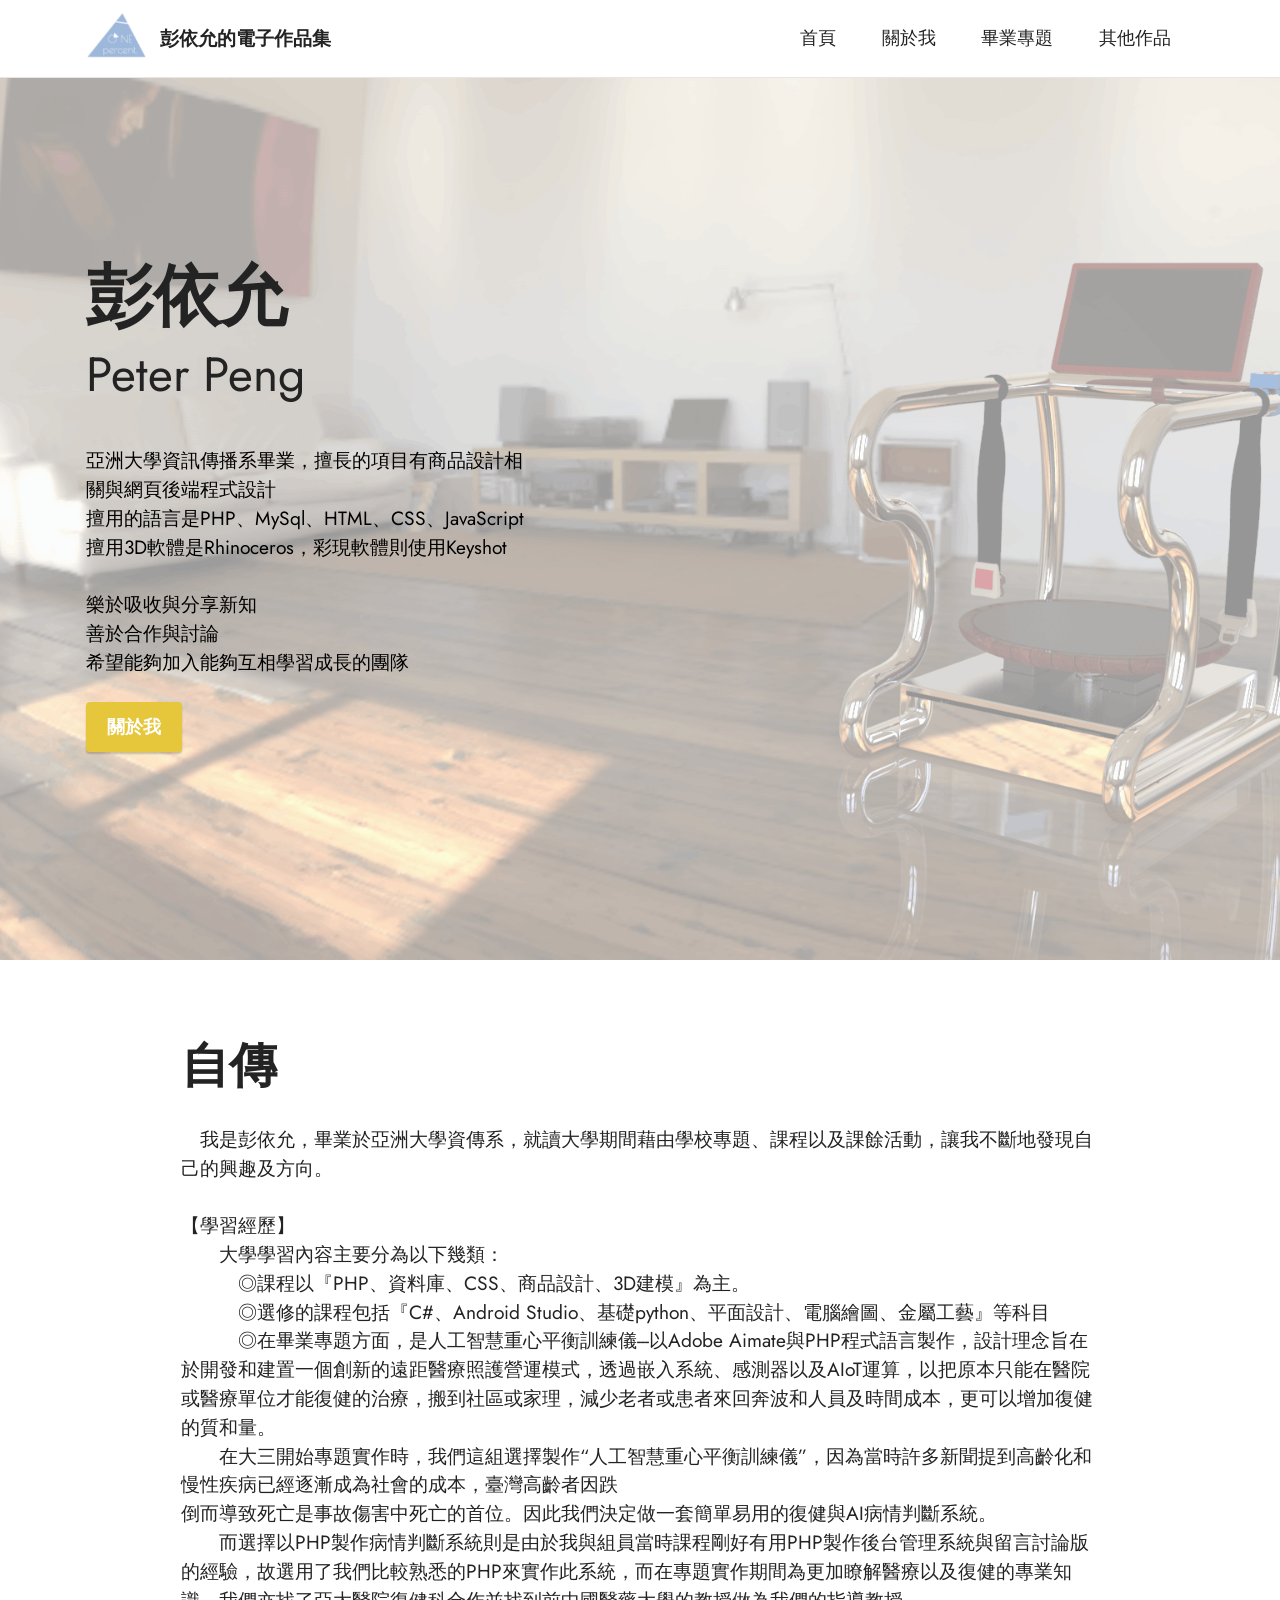
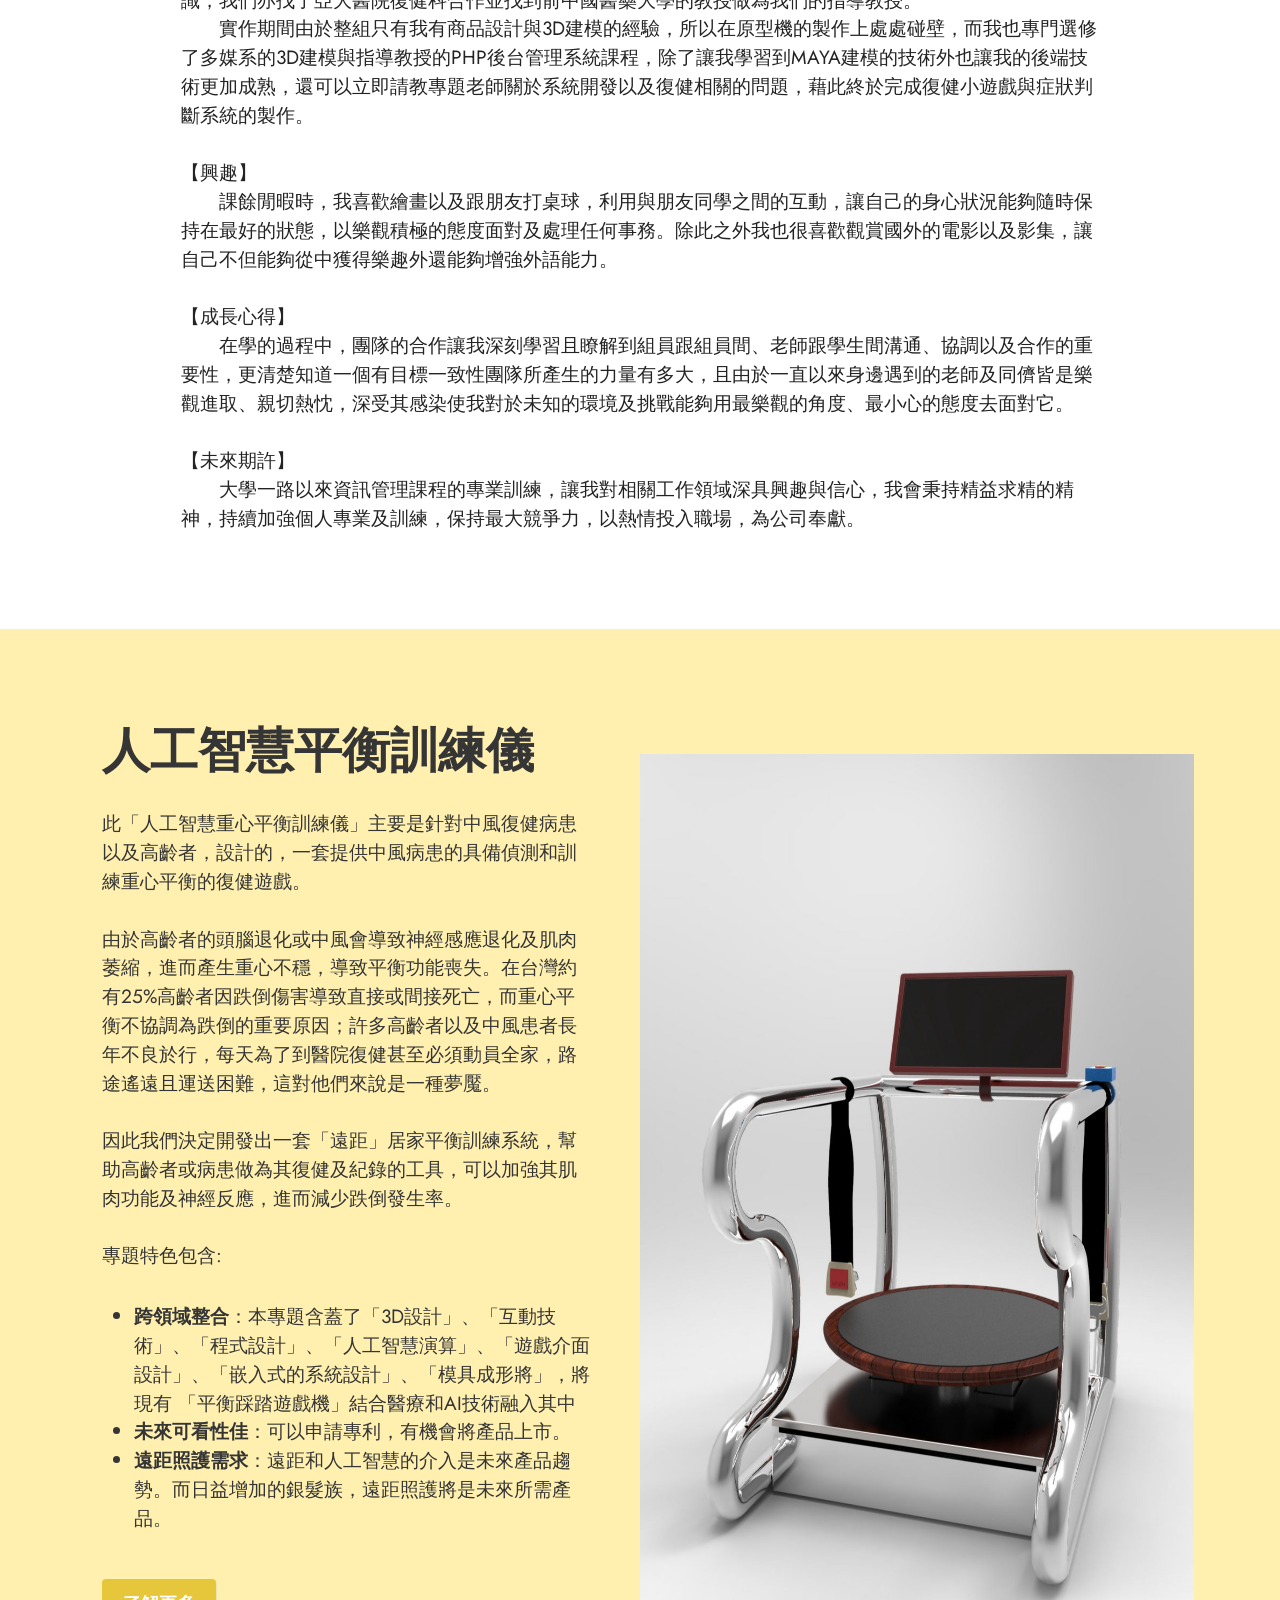
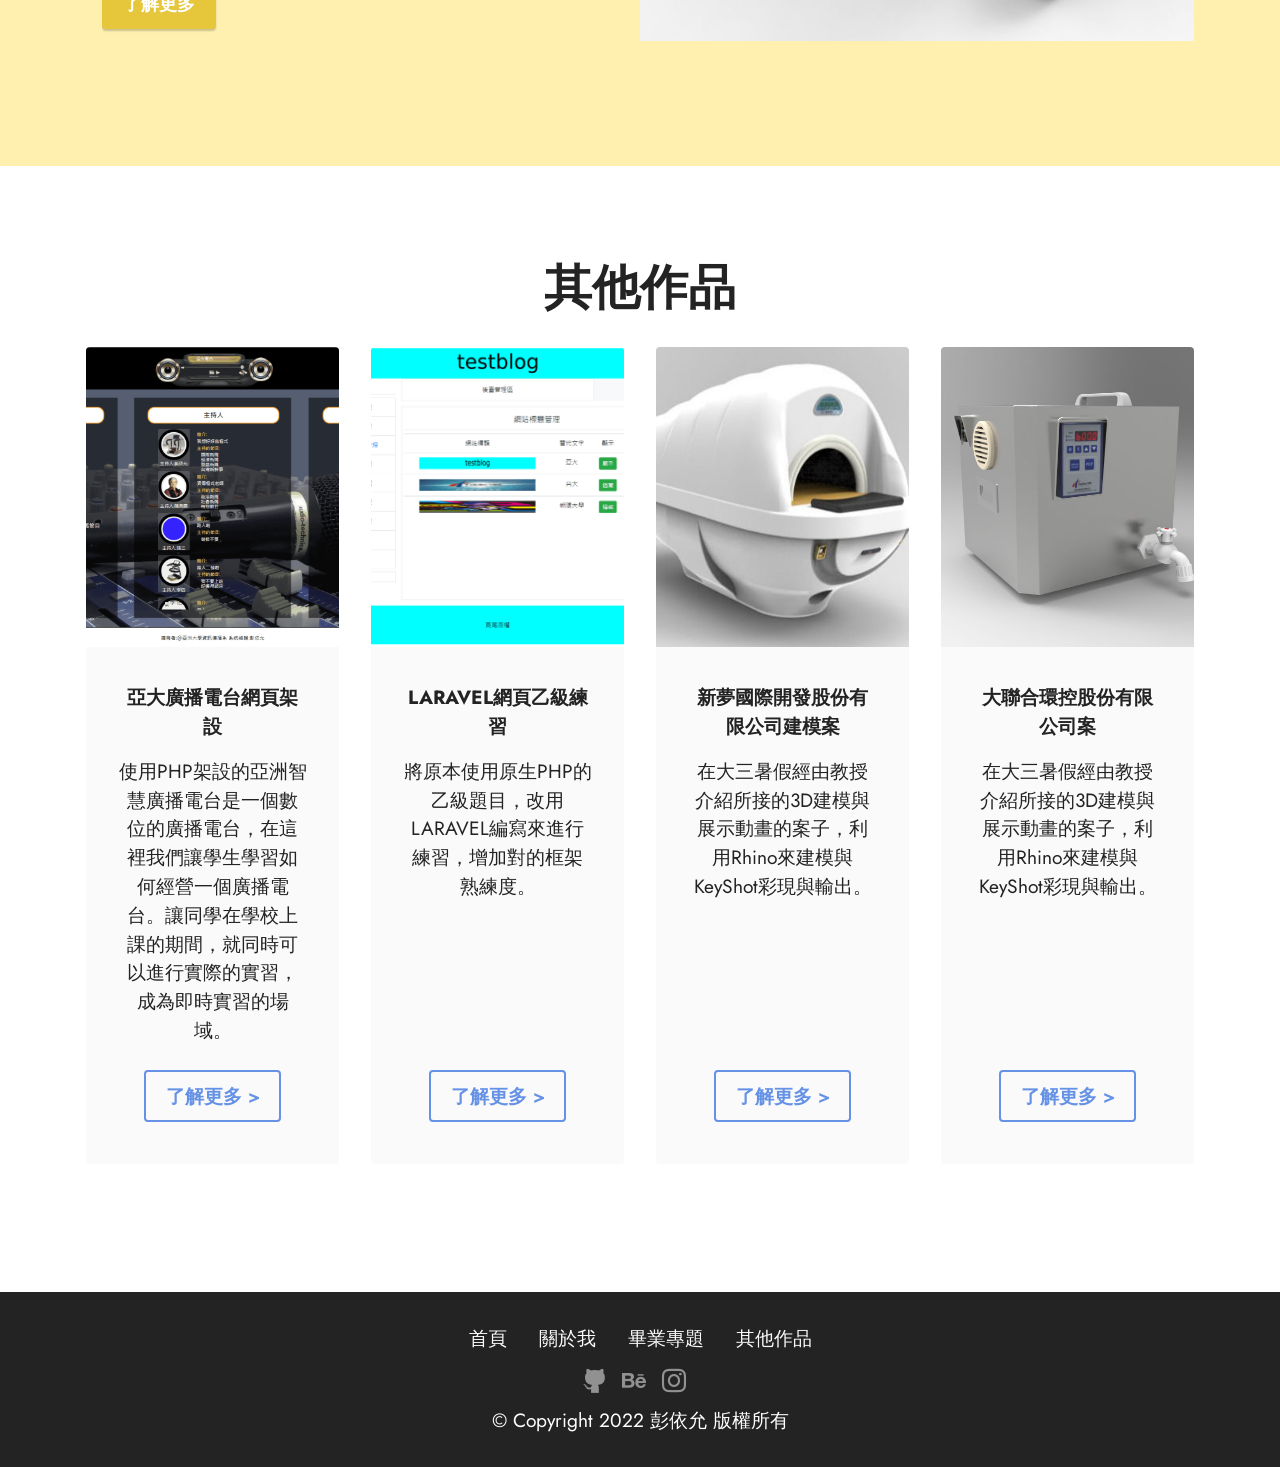
==== index.html @ ec7f6dd3 "First commit" ====
<!DOCTYPE html>
<html>

<head>
    <!-- Site made with Mobirise Website Builder v5.6.5, https://mobirise.com -->
    <meta charset="UTF-8">
    <meta http-equiv="X-UA-Compatible" content="IE=edge">
    <meta name="generator" content="Mobirise v5.6.5, mobirise.com">
    <meta name="twitter:card" content="summary_large_image" />
    <meta name="twitter:image:src" content="">
    <meta property="og:image" content="">
    <meta name="twitter:title" content="彭依允的電子作品集">
    <meta name="viewport" content="width=device-width, initial-scale=1, minimum-scale=1">
    <link rel="shortcut icon" href="assets/images/-1-121x121.png" type="image/x-icon">
    <meta name="description" content="">


    <title>彭依允的電子作品集</title>
    <link rel="stylesheet" href="assets/web/assets/mobirise-icons2/mobirise2.css">
    <link rel="stylesheet" href="assets/bootstrap/css/bootstrap.min.css">
    <link rel="stylesheet" href="assets/bootstrap/css/bootstrap-grid.min.css">
    <link rel="stylesheet" href="assets/bootstrap/css/bootstrap-reboot.min.css">
    <link rel="stylesheet" href="assets/parallax/jarallax.css">
    <link rel="stylesheet" href="assets/dropdown/css/style.css">
    <link rel="stylesheet" href="assets/socicon/css/styles.css">
    <link rel="stylesheet" href="assets/theme/css/style.css">
    <link rel="preload" href="https://fonts.googleapis.com/css?family=Jost:100,200,300,400,500,600,700,800,900,100i,200i,300i,400i,500i,600i,700i,800i,900i&display=swap" as="style" onload="this.onload=null;this.rel='stylesheet'">
    <noscript><link rel="stylesheet" href="https://fonts.googleapis.com/css?family=Jost:100,200,300,400,500,600,700,800,900,100i,200i,300i,400i,500i,600i,700i,800i,900i&display=swap"></noscript>
    <link rel="preload" as="style" href="assets/mobirise/css/mbr-additional.css">
    <link rel="stylesheet" href="assets/mobirise/css/mbr-additional.css" type="text/css">




</head>

<body>

    <section data-bs-version="5.1" class="menu cid-s48OLK6784" once="menu" id="menu1-h">

        <nav class="navbar navbar-dropdown navbar-fixed-top navbar-expand-lg">
            <div class="container">
                <div class="navbar-brand">
                    <span class="navbar-logo">
                    <a href="https://mobiri.se">
                        <img src="assets/images/-1-121x121.png" alt="Mobirise" style="height: 3.8rem;">
                    </a>
                </span>
                    <span class="navbar-caption-wrap"><a class="navbar-caption text-black display-7" href="https://mobiri.se">彭依允的電子作品集</a></span>
                </div>
                <button class="navbar-toggler" type="button" data-toggle="collapse" data-bs-toggle="collapse" data-target="#navbarSupportedContent" data-bs-target="#navbarSupportedContent" aria-controls="navbarNavAltMarkup" aria-expanded="false" aria-label="Toggle navigation">
                <div class="hamburger">
                    <span></span>
                    <span></span>
                    <span></span>
                    <span></span>
                </div>
            </button>
                <div class="collapse navbar-collapse" id="navbarSupportedContent">
                    <ul class="navbar-nav nav-dropdown nav-right" data-app-modern-menu="true">
                        <li class="nav-item"><a class="nav-link link text-black text-primary display-4" href="index.html#header1-k">首頁</a></li>
                        <li class="nav-item"><a class="nav-link link text-black text-primary display-4" href="index.html#content5-n">關於我</a></li>
                        <li class="nav-item"><a class="nav-link link text-black text-primary display-4" href="index.html#features12-p">畢業專題</a></li>
                        <li class="nav-item"><a class="nav-link link text-black text-primary display-4" href="index.html#content3-s">其他作品</a></li>
                    </ul>


                </div>
            </div>
        </nav>

    </section>

    <section data-bs-version="5.1" class="header1 cid-t0YIp9qZBy mbr-fullscreen mbr-parallax-background" id="header1-k">



        <div class="mbr-overlay" style="opacity: 0.6; background-color: rgb(250, 250, 250);"></div>

        <div class="container">
            <div class="row">
                <div class="col-12 col-lg-5">
                    <h1 class="mbr-section-title mbr-fonts-style mb-3 display-1"><strong>彭依允</strong></h1>
                    <h2 class="mbr-section-subtitle mbr-fonts-style mb-3 display-2">
                        Peter Peng</h2>
                    <p class="mbr-text mbr-fonts-style display-7"><br>亞洲大學資訊傳播系畢業，擅長的項目有商品設計相關與網頁後端程式設計<br> 擅用的語言是PHP、MySql、HTML、CSS、JavaScript
                        <br>擅用3D軟體是Rhinoceros，彩現軟體則使用Keyshot
                        <br><br>樂於吸收與分享新知
                        <br>善於合作與討論
                        <br>希望能夠加入能夠互相學習成長的團隊<br></p>
                    <div class="mbr-section-btn mt-3"><a class="btn btn-warning display-4" href="index.html#content5-n">關於我</a></div>
                </div>
            </div>
        </div>
    </section>

    <section data-bs-version="5.1" class="content5 cid-t0YR1X8Cwj" id="content5-n">

        <div class="container">
            <div class="row justify-content-center">
                <div class="col-md-12 col-lg-10">
                    <h3 class="mbr-section-title mbr-fonts-style mb-4 display-2">
                        <strong>自傳</strong>
                    </h3>

                    <p class="mbr-text mbr-fonts-style display-7">　我是彭依允，畢業於亞洲大學資傳系，就讀大學期間藉由學校專題、課程以及課餘活動，讓我不斷地發現自己的興趣及方向。
                        <br>
                        <br>【學習經歷】
                        <br>　　大學學習內容主要分為以下幾類：
                        <br>　　　◎課程以『PHP、資料庫、CSS、商品設計、3D建模』為主。
                        <br>　　　◎選修的課程包括『C#、Android Studio、基礎python、平面設計、電腦繪圖、金屬工藝』等科目
                        <br>　　　◎在畢業專題方面，是人工智慧重心平衡訓練儀---以Adobe Aimate與PHP程式語言製作，設計理念旨在於開發和建置一個創新的遠距醫療照護營運模式，透過嵌入系統、感測器以及AIoT運算，以把原本只能在醫院或醫療單位才能復健的治療，搬到社區或家理，減少老者或患者來回奔波和人員及時間成本，更可以增加復健的質和量。
                        <br>　　在大三開始專題實作時，我們這組選擇製作“人工智慧重心平衡訓練儀”，因為當時許多新聞提到高齡化和慢性疾病已經逐漸成為社會的成本，臺灣高齡者因跌
                        <br>倒而導致死亡是事故傷害中死亡的首位。因此我們決定做一套簡單易用的復健與AI病情判斷系統。
                        <br>　　而選擇以PHP製作病情判斷系統則是由於我與組員當時課程剛好有用PHP製作後台管理系統與留言討論版的經驗，故選用了我們比較熟悉的PHP來實作此系統，而在專題實作期間為更加瞭解醫療以及復健的專業知識，我們亦找了亞大醫院復健科合作並找到前中國醫藥大學的教授做為我們的指導教授。
                        <br>　　實作期間由於整組只有我有商品設計與3D建模的經驗，所以在原型機的製作上處處碰壁，而我也專門選修了多媒系的3D建模與指導教授的PHP後台管理系統課程，除了讓我學習到MAYA建模的技術外也讓我的後端技術更加成熟，還可以立即請教專題老師關於系統開發以及復健相關的問題，藉此終於完成復健小遊戲與症狀判斷系統的製作。
                        <br>
                        <br>【興趣】
                        <br>　　課餘閒暇時，我喜歡繪畫以及跟朋友打桌球，利用與朋友同學之間的互動，讓自己的身心狀況能夠隨時保持在最好的狀態，以樂觀積極的態度面對及處理任何事務。除此之外我也很喜歡觀賞國外的電影以及影集，讓自己不但能夠從中獲得樂趣外還能夠增強外語能力。<br>
                        <br>【成長心得】
                        <br>　　在學的過程中，團隊的合作讓我深刻學習且瞭解到組員跟組員間、老師跟學生間溝通、協調以及合作的重要性，更清楚知道一個有目標一致性團隊所產生的力量有多大，且由於一直以來身邊遇到的老師及同儕皆是樂觀進取、親切熱忱，深受其感染使我對於未知的環境及挑戰能夠用最樂觀的角度、最小心的態度去面對它。<br>
                        <br>【未來期許】
                        <br>　　大學一路以來資訊管理課程的專業訓練，讓我對相關工作領域深具興趣與信心，我會秉持精益求精的精神，持續加強個人專業及訓練，保持最大競爭力，以熱情投入職場，為公司奉獻。
                        <a href="https://drive.google.com/drive/folders/1xOjzeq3d7igdJlAGu5SQFGHxq81DBM6q?usp＝sharing" class="text-primary" target="_blank"><br></a>
                    </p>
                </div>
            </div>
        </div>
    </section>

    <section data-bs-version="5.1" class="features11 cid-t14aGLSlzx" id="features12-p">



        <div class="container">
            <div class="m-0 row align-items-center">
                <div class="col-12 col-lg">
                    <div class="card-wrapper">
                        <div class="card-box">
                            <h4 class="card-title mbr-fonts-style mb-4 display-2"><strong>人工智慧平衡訓練儀</strong>
                            </h4>
                            <p class="mbr-text mbr-fonts-style mb-4 display-7">此「人工智慧重心平衡訓練儀」主要是針對中風復健病患以及高齡者，設計的，一套提供中風病患的具備偵測和訓練重心平衡的復健遊戲。<br><br>由於高齡者的頭腦退化或中風會導致神經感應退化及肌肉萎縮，進而產生重心不穩，導致平衡功能喪失。在台灣約有25%高齡者因跌倒傷害導致直接或間接死亡，而重心平衡不協調為跌倒的重要原因；許多高齡者以及中風患者長年不良於行，每天為了到醫院復健甚至必須動員全家，路途遙遠且運送困難，這對他們來說是一種夢魘。
                                <br>
                                <br>因此我們決定開發出一套「遠距」居家平衡訓練系統，幫助高齡者或病患做為其復健及紀錄的工具，可以加強其肌肉功能及神經反應，進而減少跌倒發生率。<br><br>專題特色包含:</p>
                            <div class="mbr-text mbr-fonts-style counter-container display-7">
                                <ul>
                                    <li><span style="font-size: 1.2rem;"><strong>跨領域整合</strong>：本專題含蓋了「3D設計」、「互動技術」、「程式設計」、「</span>人工智慧演算」、「遊戲介面設計」、「嵌入式的系統設計」、<span style="font-size: 1.2rem;">「模具成形將」，將現有 「平衡踩踏遊戲機」結合醫療和AI技術融入其中</span></li>
                                    <li><span style="font-size: 1.2rem;"><strong>未來可看性佳</strong>：可以申請專利，有機會將產品上市。</span></li>
                                    <li><strong>遠距照護需求</strong>：遠距和人工智慧的介入是未來產品趨勢。而日益增加的銀髮族，遠距照護將是未來所需產品。</li>
                                </ul>
                            </div>
                            <div class="mbr-section-btn mb-4"><a class="btn btn-warning display-4" href="https://caseprofile.asia.edu.tw/%E5%BB%BA%E7%BD%AE%E5%85%B7%E4%BA%BA%E5%B7%A5%E6%99%BA%E6%85%A7%E7%9A%84%E4%B8%AD%E9%A2%A8%E5%BE%A9%E5%BB%BA%E5%8F%8A%E9%AB%98%E9%BD%A1%E8%80%85%E9%87%8D%E5%BF%83%E8%A8%93%E7%B7%B4%E5%B9%B3%E8%A1%A1/"
                                    target="_blank">了解更多</a></div>
                        </div>
                    </div>
                </div>
                <div class="p-0 col-12 col-lg-6 md-pb">
                    <div class="image-wrapper">
                        <img src="assets/images/newbox3.12-1288x2061.jpeg" alt="Mobirise Website Builder">
                    </div>
                </div>
            </div>
        </div>
    </section>

    <section data-bs-version="5.1" class="content3 cid-t1gC29zJWy" id="content3-s">


        <div class="container">
            <div class="mbr-section-head">
                <h4 class="mbr-section-title mbr-fonts-style align-center mb-0 display-2"><strong>其他作品</strong></h4>

            </div>
            <div class="row mt-4">
                <div class="item features-image сol-12 col-md-6 col-lg-3 active">
                    <div class="item-wrapper">
                        <div class="item-img">
                            <img src="assets/images/2021-07-22-155001-838x472.png" alt="Mobirise Website Builder" title="" data-slide-to="0" data-bs-slide-to="0">
                        </div>
                        <div class="item-content">

                            <h6 class="item-subtitle mbr-fonts-style mt-1 display-7"><strong>亞大廣播電台網頁架設</strong></h6>
                            <p class="mbr-text mbr-fonts-style mt-3 display-7">使用PHP架設的亞洲智慧廣播電台是一個數位的廣播電台，在這裡我們讓學生學習如何經營一個廣播電台。讓同學在學校上課的期間，就同時可以進行實際的實習，成為即時實習的場域。</p>
                        </div>
                        <div class="mbr-section-btn item-footer mt-2"><a href="https://github.com/wpeter1999/AsiaRadio" class="btn item-btn btn-primary-outline display-7" target="_blank">了解更多 &gt;</a></div>
                    </div>
                </div>
                <div class="item features-image сol-12 col-md-6 col-lg-3">
                    <div class="item-wrapper">
                        <div class="item-img">
                            <img src="assets/images/unknown-816x625.png" alt="Mobirise Website Builder" title="" data-slide-to="1" data-bs-slide-to="1">
                        </div>
                        <div class="item-content">

                            <h6 class="item-subtitle mbr-fonts-style mt-1 display-7"><strong>LARAVEL網頁乙級練習</strong></h6>
                            <p class="mbr-text mbr-fonts-style mt-3 display-7">將原本使用原生PHP的乙級題目，改用LARAVEL編寫來進行練習，增加對的框架熟練度。</p>
                        </div>
                        <div class="mbr-section-btn item-footer mt-2"><a href="https://github.com/wpeter1999/testblog" class="btn item-btn btn-primary-outline display-7" target="_blank">了解更多 &gt;</a></div>
                    </div>
                </div>
                <div class="item features-image сol-12 col-md-6 col-lg-3">
                    <div class="item-wrapper">
                        <div class="item-img">
                            <img src="assets/images/0.27-669x376.jpg" alt="Mobirise Website Builder" title="" data-slide-to="2" data-bs-slide-to="2">
                        </div>
                        <div class="item-content">

                            <h6 class="item-subtitle mbr-fonts-style mt-1 display-7"><strong>新夢國際開發股份有限公司建模案</strong>
                            </h6>
                            <p class="mbr-text mbr-fonts-style mt-3 display-7">在大三暑假經由教授介紹所接的3D建模與展示動畫的案子，利用Rhino來建模與KeyShot彩現與輸出。<br>
                            </p>
                        </div>
                        <div class="mbr-section-btn item-footer mt-2"><a href="https://www.behance.net/gallery/140298049/_" class="btn item-btn btn-primary-outline display-7" target="_blank">了解更多 &gt;</a></div>
                    </div>
                </div>
                <div class="item features-image сol-12 col-md-6 col-lg-3">
                    <div class="item-wrapper">
                        <div class="item-img">
                            <img src="assets/images/pcfhocl-816x577.jpg" alt="Mobirise Website Builder" title="" data-slide-to="3" data-bs-slide-to="3">
                        </div>
                        <div class="item-content">

                            <h6 class="item-subtitle mbr-fonts-style mt-1 display-7"><strong>大聯合環控股份有限公司案</strong></h6>
                            <p class="mbr-text mbr-fonts-style mt-3 display-7">在大三暑假經由教授介紹所接的3D建模與展示動畫的案子，利用Rhino來建模與KeyShot彩現與輸出。</p>
                        </div>
                        <div class="mbr-section-btn item-footer mt-2"><a href="https://www.behance.net/gallery/140245865/_" class="btn item-btn btn-primary-outline display-7" target="_blank">了解更多 &gt;</a></div>
                    </div>
                </div>

            </div>
        </div>
    </section>

    <section data-bs-version="5.1" class="footer3 cid-t3C0zUxcIJ" once="footers" id="footer3-14">





        <div class="container">
            <div class="media-container-row align-center mbr-white">
                <div class="row row-links">
                    <ul class="foot-menu">




                        <li class="foot-menu-item mbr-fonts-style display-7"><a href="index.html#header1-k" class="text-white">首頁</a></li>
                        <li class="foot-menu-item mbr-fonts-style display-7"><a href="index.html#content5-n" class="text-white">關於我</a></li>
                        <li class="foot-menu-item mbr-fonts-style display-7"><a href="index.html#features12-p" class="text-white">畢業專題</a><br></li>
                        <li class="foot-menu-item mbr-fonts-style display-7"><a href="index.html#content3-s" class="text-white">其他作品</a></li>
                    </ul>
                </div>
                <div class="row social-row">
                    <div class="social-list align-right pb-2">






                        <div class="soc-item">
                            <a href="https://github.com/wpeter1999" target="_blank">
                                <span class="mbr-iconfont mbr-iconfont-social socicon-github socicon"></span>
                            </a>
                        </div>
                        <div class="soc-item">
                            <a href="https://www.behance.net/wpeter1999/" target="_blank">
                                <span class="mbr-iconfont mbr-iconfont-social socicon-behance socicon"></span>
                            </a>
                        </div>
                        <div class="soc-item">
                            <a href="https://www.instagram.com/wpeter.tw/" target="_blank">
                                <span class="mbr-iconfont mbr-iconfont-social socicon-instagram socicon"></span>
                            </a>
                        </div>
                    </div>
                </div>
                <div class="row row-copirayt">
                    <p class="mbr-text mb-0 mbr-fonts-style mbr-white align-center display-7">
                        © Copyright 2022 彭依允 版權所有
                    </p>
                </div>
            </div>
        </div>


</body>

</html>
---- assets/web/assets/mobirise-icons2/mobirise2.css ----
@font-face {
  font-family: 'Moririse2';
  font-display: swap;
  src:  url('mobirise2.eot?f2bix4');
  src:  url('mobirise2.eot?f2bix4#iefix') format('embedded-opentype'),
    url('mobirise2.ttf?f2bix4') format('truetype'),
    url('mobirise2.woff?f2bix4') format('woff'),
    url('mobirise2.svg?f2bix4#mobirise2') format('svg');
  font-weight: normal;
  font-style: normal;
}

[class^="mobi-"], [class*=" mobi-"] {
  /* use !important to prevent issues with browser extensions that change fonts */
  font-family: 'Moririse2' !important;
  speak: none;
  font-style: normal;
  font-weight: normal;
  font-variant: normal;
  text-transform: none;
  line-height: 1;

  /* Better Font Rendering =========== */
  -webkit-font-smoothing: antialiased;
  -moz-osx-font-smoothing: grayscale;
}

.mobi-mbri-add-submenu:before {
  content: "\e900";
}
.mobi-mbri-alert:before {
  content: "\e901";
}
.mobi-mbri-align-center:before {
  content: "\e902";
}
.mobi-mbri-align-justify:before {
  content: "\e903";
}
.mobi-mbri-align-left:before {
  content: "\e904";
}
.mobi-mbri-align-right:before {
  content: "\e905";
}
.mobi-mbri-android:before {
  content: "\e906";
}
.mobi-mbri-apple:before {
  content: "\e907";
}
.mobi-mbri-arrow-down:before {
  content: "\e908";
}
.mobi-mbri-arrow-next:before {
  content: "\e909";
}
.mobi-mbri-arrow-prev:before {
  content: "\e90a";
}
.mobi-mbri-arrow-up:before {
  content: "\e90b";
}
.mobi-mbri-bold:before {
  content: "\e90c";
}
.mobi-mbri-bookmark:before {
  content: "\e90d";
}
.mobi-mbri-bootstrap:before {
  content: "\e90e";
}
.mobi-mbri-briefcase:before {
  content: "\e90f";
}
.mobi-mbri-browse:before {
  content: "\e910";
}
.mobi-mbri-bulleted-list:before {
  content: "\e911";
}
.mobi-mbri-calendar:before {
  content: "\e912";
}
.mobi-mbri-camera:before {
  content: "\e913";
}
.mobi-mbri-cart-add:before {
  content: "\e914";
}
.mobi-mbri-cart-full:before {
  content: "\e915";
}
.mobi-mbri-cash:before {
  content: "\e916";
}
.mobi-mbri-change-style:before {
  content: "\e917";
}
.mobi-mbri-chat:before {
  content: "\e918";
}
.mobi-mbri-clock:before {
  content: "\e919";
}
.mobi-mbri-close:before {
  content: "\e91a";
}
.mobi-mbri-cloud:before {
  content: "\e91b";
}
.mobi-mbri-code:before {
  content: "\e91c";
}
.mobi-mbri-contact-form:before {
  content: "\e91d";
}
.mobi-mbri-credit-card:before {
  content: "\e91e";
}
.mobi-mbri-cursor-click:before {
  content: "\e91f";
}
.mobi-mbri-cust-feedback:before {
  content: "\e920";
}
.mobi-mbri-database:before {
  content: "\e921";
}
.mobi-mbri-delivery:before {
  content: "\e922";
}
.mobi-mbri-desktop:before {
  content: "\e923";
}
.mobi-mbri-devices:before {
  content: "\e924";
}
.mobi-mbri-down:before {
  content: "\e925";
}
.mobi-mbri-download-2:before {
  content: "\e926";
}
.mobi-mbri-download:before {
  content: "\e927";
}
.mobi-mbri-drag-n-drop-2:before {
  content: "\e928";
}
.mobi-mbri-drag-n-drop:before {
  content: "\e929";
}
.mobi-mbri-edit-2:before {
  content: "\e92a";
}
.mobi-mbri-edit:before {
  content: "\e92b";
}
.mobi-mbri-error:before {
  content: "\e92c";
}
.mobi-mbri-extension:before {
  content: "\e92d";
}
.mobi-mbri-features:before {
  content: "\e92e";
}
.mobi-mbri-file:before {
  content: "\e92f";
}
.mobi-mbri-flag:before {
  content: "\e930";
}
.mobi-mbri-folder:before {
  content: "\e931";
}
.mobi-mbri-gift:before {
  content: "\e932";
}
.mobi-mbri-github:before {
  content: "\e933";
}
.mobi-mbri-globe-2:before {
  content: "\e934";
}
.mobi-mbri-globe:before {
  content: "\e935";
}
.mobi-mbri-growing-chart:before {
  content: "\e936";
}
.mobi-mbri-hearth:before {
  content: "\e937";
}
.mobi-mbri-help:before {
  content: "\e938";
}
.mobi-mbri-home:before {
  content: "\e939";
}
.mobi-mbri-hot-cup:before {
  content: "\e93a";
}
.mobi-mbri-idea:before {
  content: "\e93b";
}
.mobi-mbri-image-gallery:before {
  content: "\e93c";
}
.mobi-mbri-image-slider:before {
  content: "\e93d";
}
.mobi-mbri-info:before {
  content: "\e93e";
}
.mobi-mbri-italic:before {
  content: "\e93f";
}
.mobi-mbri-key:before {
  content: "\e940";
}
.mobi-mbri-laptop:before {
  content: "\e941";
}
.mobi-mbri-layers:before {
  content: "\e942";
}
.mobi-mbri-left-right:before {
  content: "\e943";
}
.mobi-mbri-left:before {
  content: "\e944";
}
.mobi-mbri-letter:before {
  content: "\e945";
}
.mobi-mbri-like:before {
  content: "\e946";
}
.mobi-mbri-link:before {
  content: "\e947";
}
.mobi-mbri-lock:before {
  content: "\e948";
}
.mobi-mbri-login:before {
  content: "\e949";
}
.mobi-mbri-logout:before {
  content: "\e94a";
}
.mobi-mbri-magic-stick:before {
  content: "\e94b";
}
.mobi-mbri-map-pin:before {
  content: "\e94c";
}
.mobi-mbri-menu:before {
  content: "\e94d";
}
.mobi-mbri-mobile-2:before {
  content: "\e94e";
}
.mobi-mbri-mobile-horizontal:before {
  content: "\e94f";
}
.mobi-mbri-mobile:before {
  content: "\e950";
}
.mobi-mbri-mobirise:before {
  content: "\e951";
}
.mobi-mbri-more-horizontal:before {
  content: "\e952";
}
.mobi-mbri-more-vertical:before {
  content: "\e953";
}
.mobi-mbri-music:before {
  content: "\e954";
}
.mobi-mbri-new-file:before {
  content: "\e955";
}
.mobi-mbri-numbered-list:before {
  content: "\e956";
}
.mobi-mbri-opened-folder:before {
  content: "\e957";
}
.mobi-mbri-pages:before {
  content: "\e958";
}
.mobi-mbri-paper-plane:before {
  content: "\e959";
}
.mobi-mbri-paperclip:before {
  content: "\e95a";
}
.mobi-mbri-phone:before {
  content: "\e95b";
}
.mobi-mbri-photo:before {
  content: "\e95c";
}
.mobi-mbri-photos:before {
  content: "\e95d";
}
.mobi-mbri-pin:before {
  content: "\e95e";
}
.mobi-mbri-play:before {
  content: "\e95f";
}
.mobi-mbri-plus:before {
  content: "\e960";
}
.mobi-mbri-preview:before {
  content: "\e961";
}
.mobi-mbri-print:before {
  content: "\e962";
}
.mobi-mbri-protect:before {
  content: "\e963";
}
.mobi-mbri-question:before {
  content: "\e964";
}
.mobi-mbri-quote-left:before {
  content: "\e965";
}
.mobi-mbri-quote-right:before {
  content: "\e966";
}
.mobi-mbri-redo:before {
  content: "\e967";
}
.mobi-mbri-refresh:before {
  content: "\e968";
}
.mobi-mbri-responsive-2:before {
  content: "\e969";
}
.mobi-mbri-responsive:before {
  content: "\e96a";
}
.mobi-mbri-right:before {
  content: "\e96b";
}
.mobi-mbri-rocket:before {
  content: "\e96c";
}
.mobi-mbri-sad-face:before {
  content: "\e96d";
}
.mobi-mbri-sale:before {
  content: "\e96e";
}
.mobi-mbri-save:before {
  content: "\e96f";
}
.mobi-mbri-search:before {
  content: "\e970";
}
.mobi-mbri-setting-2:before {
  content: "\e971";
}
.mobi-mbri-setting-3:before {
  content: "\e972";
}
.mobi-mbri-setting:before {
  content: "\e973";
}
.mobi-mbri-share:before {
  content: "\e974";
}
.mobi-mbri-shopping-bag:before {
  content: "\e975";
}
.mobi-mbri-shopping-basket:before {
  content: "\e976";
}
.mobi-mbri-shopping-cart:before {
  content: "\e977";
}
.mobi-mbri-sites:before {
  content: "\e978";
}
.mobi-mbri-smile-face:before {
  content: "\e979";
}
.mobi-mbri-speed:before {
  content: "\e97a";
}
.mobi-mbri-star:before {
  content: "\e97b";
}
.mobi-mbri-success:before {
  content: "\e97c";
}
.mobi-mbri-sun:before {
  content: "\e97d";
}
.mobi-mbri-sun2:before {
  content: "\e97e";
}
.mobi-mbri-tablet-vertical:before {
  content: "\e97f";
}
.mobi-mbri-tablet:before {
  content: "\e980";
}
.mobi-mbri-target:before {
  content: "\e981";
}
.mobi-mbri-timer:before {
  content: "\e982";
}
.mobi-mbri-to-ftp:before {
  content: "\e983";
}
.mobi-mbri-to-local-drive:before {
  content: "\e984";
}
.mobi-mbri-touch-swipe:before {
  content: "\e985";
}
.mobi-mbri-touch:before {
  content: "\e986";
}
.mobi-mbri-trash:before {
  content: "\e987";
}
.mobi-mbri-underline:before {
  content: "\e988";
}
.mobi-mbri-undo:before {
  content: "\e989";
}
.mobi-mbri-unlink:before {
  content: "\e98a";
}
.mobi-mbri-unlock:before {
  content: "\e98b";
}
.mobi-mbri-up-down:before {
  content: "\e98c";
}
.mobi-mbri-up:before {
  content: "\e98d";
}
.mobi-mbri-update:before {
  content: "\e98e";
}
.mobi-mbri-upload-2:before {
  content: "\e98f";
}
.mobi-mbri-upload:before {
  content: "\e990";
}
.mobi-mbri-user-2:before {
  content: "\e991";
}
.mobi-mbri-user:before {
  content: "\e992";
}
.mobi-mbri-users:before {
  content: "\e993";
}
.mobi-mbri-video-play:before {
  content: "\e994";
}
.mobi-mbri-video:before {
  content: "\e995";
}
.mobi-mbri-watch:before {
  content: "\e996";
}
.mobi-mbri-website-theme-2:before {
  content: "\e997";
}
.mobi-mbri-website-theme:before {
  content: "\e998";
}
.mobi-mbri-wifi:before {
  content: "\e999";
}
.mobi-mbri-windows:before {
  content: "\e99a";
}
.mobi-mbri-zoom-in:before {
  content: "\e99b";
}
.mobi-mbri-zoom-out:before {
  content: "\e99c";
}
---- assets/parallax/jarallax.css ----
.jarallax {
    position: relative;
    z-index: 0;
}
.jarallax > .jarallax-img {
    position: absolute;
    object-fit: cover;
    /* support for plugin https://github.com/bfred-it/object-fit-images */
    font-family: 'object-fit: cover;';
    top: 0;
    left: 0;
    width: 100%;
    height: 100%;
    z-index: -1;
}
---- assets/dropdown/css/style.css ----
.navbar-dropdown {
  left: 0;
  padding: 0;
  position: absolute;
  right: 0;
  top: 0;
  transition: all 0.45s ease;
  z-index: 1030;
  background: #282828; }
  .navbar-dropdown .navbar-logo {
    margin-right: 0.8rem;
    transition: margin 0.3s ease-in-out;
    vertical-align: middle; }
    .navbar-dropdown .navbar-logo img {
      height: 3.125rem;
      transition: all 0.3s ease-in-out; }
    .navbar-dropdown .navbar-logo.mbr-iconfont {
      font-size: 3.125rem;
      line-height: 3.125rem; }
  .navbar-dropdown .navbar-caption {
    font-weight: 700;
    white-space: normal;
    vertical-align: -4px;
    line-height: 3.125rem !important; }
    .navbar-dropdown .navbar-caption, .navbar-dropdown .navbar-caption:hover {
      color: inherit;
      text-decoration: none; }
  .navbar-dropdown .mbr-iconfont + .navbar-caption {
    vertical-align: -1px; }
  .navbar-dropdown.navbar-fixed-top {
    position: fixed; }
  .navbar-dropdown .navbar-brand span {
    vertical-align: -4px; }
  .navbar-dropdown.bg-color.transparent {
    background: none; }
  .navbar-dropdown.navbar-short .navbar-brand {
    padding: 0.625rem 0; }
    .navbar-dropdown.navbar-short .navbar-brand span {
      vertical-align: -1px; }
  .navbar-dropdown.navbar-short .navbar-caption {
    line-height: 2.375rem !important;
    vertical-align: -2px; }
  .navbar-dropdown.navbar-short .navbar-logo {
    margin-right: 0.5rem; }
    .navbar-dropdown.navbar-short .navbar-logo img {
      height: 2.375rem; }
    .navbar-dropdown.navbar-short .navbar-logo.mbr-iconfont {
      font-size: 2.375rem;
      line-height: 2.375rem; }
  .navbar-dropdown.navbar-short .mbr-table-cell {
    height: 3.625rem; }
  .navbar-dropdown .navbar-close {
    left: 0.6875rem;
    position: fixed;
    top: 0.75rem;
    z-index: 1000; }
  .navbar-dropdown .hamburger-icon {
    content: "";
    display: inline-block;
    vertical-align: middle;
    width: 16px;
    -webkit-box-shadow: 0 -6px 0 1px #282828,0 0 0 1px #282828,0 6px 0 1px #282828;
    -moz-box-shadow: 0 -6px 0 1px #282828,0 0 0 1px #282828,0 6px 0 1px #282828;
    box-shadow: 0 -6px 0 1px #282828,0 0 0 1px #282828,0 6px 0 1px #282828; }

.dropdown-menu .dropdown-toggle[data-toggle="dropdown-submenu"]::after {
  border-bottom: 0.35em solid transparent;
  border-left: 0.35em solid;
  border-right: 0;
  border-top: 0.35em solid transparent;
  margin-left: 0.3rem; }

.dropdown-menu .dropdown-item:focus {
  outline: 0; }

.nav-dropdown {
  font-size: 0.75rem;
  font-weight: 500;
  height: auto !important; }
  .nav-dropdown .nav-btn {
    padding-left: 1rem; }
  .nav-dropdown .link {
    margin: .667em 1.667em;
    font-weight: 500;
    padding: 0;
    transition: color .2s ease-in-out; }
    .nav-dropdown .link.dropdown-toggle {
      margin-right: 2.583em; }
      .nav-dropdown .link.dropdown-toggle::after {
        margin-left: .25rem;
        border-top: 0.35em solid;
        border-right: 0.35em solid transparent;
        border-left: 0.35em solid transparent;
        border-bottom: 0; }
      .nav-dropdown .link.dropdown-toggle[aria-expanded="true"] {
        margin: 0;
        padding: 0.667em 3.263em  0.667em 1.667em; }
  .nav-dropdown .link::after,
  .nav-dropdown .dropdown-item::after {
    color: inherit; }
  .nav-dropdown .btn {
    font-size: 0.75rem;
    font-weight: 700;
    letter-spacing: 0;
    margin-bottom: 0;
    padding-left: 1.25rem;
    padding-right: 1.25rem; }
  .nav-dropdown .dropdown-menu {
    border-radius: 0;
    border: 0;
    left: 0;
    margin: 0;
    padding-bottom: 1.25rem;
    padding-top: 1.25rem;
    position: relative; }
  .nav-dropdown .dropdown-submenu {
    margin-left: 0.125rem;
    top: 0; }
  .nav-dropdown .dropdown-item {
    font-weight: 500;
    line-height: 2;
    padding: 0.3846em 4.615em 0.3846em 1.5385em;
    position: relative;
    transition: color .2s ease-in-out, background-color .2s ease-in-out; }
    .nav-dropdown .dropdown-item::after {
      margin-top: -0.3077em;
      position: absolute;
      right: 1.1538em;
      top: 50%; }
    .nav-dropdown .dropdown-item:focus, .nav-dropdown .dropdown-item:hover {
      background: none; }

@media (max-width: 767px) {
  .nav-dropdown.navbar-toggleable-sm {
    bottom: 0;
    display: none;
    left: 0;
    overflow-x: hidden;
    position: fixed;
    top: 0;
    transform: translateX(-100%);
    -ms-transform: translateX(-100%);
    -webkit-transform: translateX(-100%);
    width: 18.75rem;
    z-index: 999; } }
.nav-dropdown.navbar-toggleable-xl {
  bottom: 0;
  display: none;
  left: 0;
  overflow-x: hidden;
  position: fixed;
  top: 0;
  transform: translateX(-100%);
  -ms-transform: translateX(-100%);
  -webkit-transform: translateX(-100%);
  width: 18.75rem;
  z-index: 999; }

.nav-dropdown-sm {
  display: block !important;
  overflow-x: hidden;
  overflow: auto;
  padding-top: 3.875rem; }
  .nav-dropdown-sm::after {
    content: "";
    display: block;
    height: 3rem;
    width: 100%; }
  .nav-dropdown-sm.collapse.in ~ .navbar-close {
    display: block !important; }
  .nav-dropdown-sm.collapsing, .nav-dropdown-sm.collapse.in {
    transform: translateX(0);
    -ms-transform: translateX(0);
    -webkit-transform: translateX(0);
    transition: all 0.25s ease-out;
    -webkit-transition: all 0.25s ease-out;
    background: #282828; }
  .nav-dropdown-sm.collapsing[aria-expanded="false"] {
    transform: translateX(-100%);
    -ms-transform: translateX(-100%);
    -webkit-transform: translateX(-100%); }
  .nav-dropdown-sm .nav-item {
    display: block;
    margin-left: 0 !important;
    padding-left: 0; }
  .nav-dropdown-sm .link,
  .nav-dropdown-sm .dropdown-item {
    border-top: 1px dotted rgba(255, 255, 255, 0.1);
    font-size: 0.8125rem;
    line-height: 1.6;
    margin: 0 !important;
    padding: 0.875rem 2.4rem 0.875rem 1.5625rem !important;
    position: relative;
    white-space: normal; }
    .nav-dropdown-sm .link:focus, .nav-dropdown-sm .link:hover,
    .nav-dropdown-sm .dropdown-item:focus,
    .nav-dropdown-sm .dropdown-item:hover {
      background: rgba(0, 0, 0, 0.2) !important;
      color: #c0a375; }
  .nav-dropdown-sm .nav-btn {
    position: relative;
    padding: 1.5625rem 1.5625rem 0 1.5625rem; }
    .nav-dropdown-sm .nav-btn::before {
      border-top: 1px dotted rgba(255, 255, 255, 0.1);
      content: "";
      left: 0;
      position: absolute;
      top: 0;
      width: 100%; }
    .nav-dropdown-sm .nav-btn + .nav-btn {
      padding-top: 0.625rem; }
      .nav-dropdown-sm .nav-btn + .nav-btn::before {
        display: none; }
  .nav-dropdown-sm .btn {
    padding: 0.625rem 0; }
  .nav-dropdown-sm .dropdown-toggle[data-toggle="dropdown-submenu"]::after {
    margin-left: .25rem;
    border-top: 0.35em solid;
    border-right: 0.35em solid transparent;
    border-left: 0.35em solid transparent;
    border-bottom: 0; }
  .nav-dropdown-sm .dropdown-toggle[data-toggle="dropdown-submenu"][aria-expanded="true"]::after {
    border-top: 0;
    border-right: 0.35em solid transparent;
    border-left: 0.35em solid transparent;
    border-bottom: 0.35em solid; }
  .nav-dropdown-sm .dropdown-menu {
    margin: 0;
    padding: 0;
    position: relative;
    top: 0;
    left: 0;
    width: 100%;
    border: 0;
    float: none;
    border-radius: 0;
    background: none; }
  .nav-dropdown-sm .dropdown-submenu {
    left: 100%;
    margin-left: 0.125rem;
    margin-top: -1.25rem;
    top: 0; }

.navbar-toggleable-sm .nav-dropdown .dropdown-menu {
  position: absolute; }

.navbar-toggleable-sm .nav-dropdown .dropdown-submenu {
  left: 100%;
  margin-left: 0.125rem;
  margin-top: -1.25rem;
  top: 0; }

.navbar-toggleable-sm.opened .nav-dropdown .dropdown-menu {
  position: relative; }

.navbar-toggleable-sm.opened .nav-dropdown .dropdown-submenu {
  left: 0;
  margin-left: 00rem;
  margin-top: 0rem;
  top: 0; }

.is-builder .nav-dropdown.collapsing {
  transition: none !important; }
---- assets/socicon/css/styles.css ----
@charset "UTF-8";

@font-face {
  font-family: 'Socicon';
  src:  url('../fonts/socicon.eot');
  src:  url('../fonts/socicon.eot?#iefix') format('embedded-opentype'),
    url('../fonts/socicon.woff2') format('woff2'),
    url('../fonts/socicon.ttf') format('truetype'),
    url('../fonts/socicon.woff') format('woff'),
    url('../fonts/socicon.svg#socicon') format('svg');
  font-weight: normal;
  font-style: normal;
  font-display: swap;
}

[data-icon]:before {
  font-family: "socicon" !important;
  content: attr(data-icon);
  font-style: normal !important;
  font-weight: normal !important;
  font-variant: normal !important;
  text-transform: none !important;
  speak: none;
  line-height: 1;
  -webkit-font-smoothing: antialiased;
  -moz-osx-font-smoothing: grayscale;
}

[class^="socicon-"], [class*=" socicon-"] {
  /* use !important to prevent issues with browser extensions that change fonts */
  font-family: 'Socicon' !important;
  speak: none;
  font-style: normal;
  font-weight: normal;
  font-variant: normal;
  text-transform: none;
  line-height: 1;

  /* Better Font Rendering =========== */
  -webkit-font-smoothing: antialiased;
  -moz-osx-font-smoothing: grayscale;
}

.socicon-eitaa:before {
  content: "\e97c";
}
.socicon-soroush:before {
  content: "\e97d";
}
.socicon-bale:before {
  content: "\e97e";
}
.socicon-zazzle:before {
  content: "\e97b";
}
.socicon-society6:before {
  content: "\e97a";
}
.socicon-redbubble:before {
  content: "\e979";
}
.socicon-avvo:before {
  content: "\e978";
}
.socicon-stitcher:before {
  content: "\e977";
}
.socicon-googlehangouts:before {
  content: "\e974";
}
.socicon-dlive:before {
  content: "\e975";
}
.socicon-vsco:before {
  content: "\e976";
}
.socicon-flipboard:before {
  content: "\e973";
}
.socicon-ubuntu:before {
  content: "\e958";
}
.socicon-artstation:before {
  content: "\e959";
}
.socicon-invision:before {
  content: "\e95a";
}
.socicon-torial:before {
  content: "\e95b";
}
.socicon-collectorz:before {
  content: "\e95c";
}
.socicon-seenthis:before {
  content: "\e95d";
}
.socicon-googleplaymusic:before {
  content: "\e95e";
}
.socicon-debian:before {
  content: "\e95f";
}
.socicon-filmfreeway:before {
  content: "\e960";
}
.socicon-gnome:before {
  content: "\e961";
}
.socicon-itchio:before {
  content: "\e962";
}
.socicon-jamendo:before {
  content: "\e963";
}
.socicon-mix:before {
  content: "\e964";
}
.socicon-sharepoint:before {
  content: "\e965";
}
.socicon-tinder:before {
  content: "\e966";
}
.socicon-windguru:before {
  content: "\e967";
}
.socicon-cdbaby:before {
  content: "\e968";
}
.socicon-elementaryos:before {
  content: "\e969";
}
.socicon-stage32:before {
  content: "\e96a";
}
.socicon-tiktok:before {
  content: "\e96b";
}
.socicon-gitter:before {
  content: "\e96c";
}
.socicon-letterboxd:before {
  content: "\e96d";
}
.socicon-threema:before {
  content: "\e96e";
}
.socicon-splice:before {
  content: "\e96f";
}
.socicon-metapop:before {
  content: "\e970";
}
.socicon-naver:before {
  content: "\e971";
}
.socicon-remote:before {
  content: "\e972";
}
.socicon-internet:before {
  content: "\e957";
}
.socicon-moddb:before {
  content: "\e94b";
}
.socicon-indiedb:before {
  content: "\e94c";
}
.socicon-traxsource:before {
  content: "\e94d";
}
.socicon-gamefor:before {
  content: "\e94e";
}
.socicon-pixiv:before {
  content: "\e94f";
}
.socicon-myanimelist:before {
  content: "\e950";
}
.socicon-blackberry:before {
  content: "\e951";
}
.socicon-wickr:before {
  content: "\e952";
}
.socicon-spip:before {
  content: "\e953";
}
.socicon-napster:before {
  content: "\e954";
}
.socicon-beatport:before {
  content: "\e955";
}
.socicon-hackerone:before {
  content: "\e956";
}
.socicon-hackernews:before {
  content: "\e946";
}
.socicon-smashwords:before {
  content: "\e947";
}
.socicon-kobo:before {
  content: "\e948";
}
.socicon-bookbub:before {
  content: "\e949";
}
.socicon-mailru:before {
  content: "\e94a";
}
.socicon-gitlab:before {
  content: "\e945";
}
.socicon-instructables:before {
  content: "\e944";
}
.socicon-portfolio:before {
  content: "\e943";
}
.socicon-codered:before {
  content: "\e940";
}
.socicon-origin:before {
  content: "\e941";
}
.socicon-nextdoor:before {
  content: "\e942";
}
.socicon-udemy:before {
  content: "\e93f";
}
.socicon-livemaster:before {
  content: "\e93e";
}
.socicon-crunchbase:before {
  content: "\e93b";
}
.socicon-homefy:before {
  content: "\e93c";
}
.socicon-calendly:before {
  content: "\e93d";
}
.socicon-realtor:before {
  content: "\e90f";
}
.socicon-tidal:before {
  content: "\e910";
}
.socicon-qobuz:before {
  content: "\e911";
}
.socicon-natgeo:before {
  content: "\e912";
}
.socicon-mastodon:before {
  content: "\e913";
}
.socicon-unsplash:before {
  content: "\e914";
}
.socicon-homeadvisor:before {
  content: "\e915";
}
.socicon-angieslist:before {
  content: "\e916";
}
.socicon-codepen:before {
  content: "\e917";
}
.socicon-slack:before {
  content: "\e918";
}
.socicon-openaigym:before {
  content: "\e919";
}
.socicon-logmein:before {
  content: "\e91a";
}
.socicon-fiverr:before {
  content: "\e91b";
}
.socicon-gotomeeting:before {
  content: "\e91c";
}
.socicon-aliexpress:before {
  content: "\e91d";
}
.socicon-guru:before {
  content: "\e91e";
}
.socicon-appstore:before {
  content: "\e91f";
}
.socicon-homes:before {
  content: "\e920";
}
.socicon-zoom:before {
  content: "\e921";
}
.socicon-alibaba:before {
  content: "\e922";
}
.socicon-craigslist:before {
  content: "\e923";
}
.socicon-wix:before {
  content: "\e924";
}
.socicon-redfin:before {
  content: "\e925";
}
.socicon-googlecalendar:before {
  content: "\e926";
}
.socicon-shopify:before {
  content: "\e927";
}
.socicon-freelancer:before {
  content: "\e928";
}
.socicon-seedrs:before {
  content: "\e929";
}
.socicon-bing:before {
  content: "\e92a";
}
.socicon-doodle:before {
  content: "\e92b";
}
.socicon-bonanza:before {
  content: "\e92c";
}
.socicon-squarespace:before {
  content: "\e92d";
}
.socicon-toptal:before {
  content: "\e92e";
}
.socicon-gust:before {
  content: "\e92f";
}
.socicon-ask:before {
  content: "\e930";
}
.socicon-trulia:before {
  content: "\e931";
}
.socicon-loomly:before {
  content: "\e932";
}
.socicon-ghost:before {
  content: "\e933";
}
.socicon-upwork:before {
  content: "\e934";
}
.socicon-fundable:before {
  content: "\e935";
}
.socicon-booking:before {
  content: "\e936";
}
.socicon-googlemaps:before {
  content: "\e937";
}
.socicon-zillow:before {
  content: "\e938";
}
.socicon-niconico:before {
  content: "\e939";
}
.socicon-toneden:before {
  content: "\e93a";
}
.socicon-augment:before {
  content: "\e908";
}
.socicon-bitbucket:before {
  content: "\e909";
}
.socicon-fyuse:before {
  content: "\e90a";
}
.socicon-yt-gaming:before {
  content: "\e90b";
}
.socicon-sketchfab:before {
  content: "\e90c";
}
.socicon-mobcrush:before {
  content: "\e90d";
}
.socicon-microsoft:before {
  content: "\e90e";
}
.socicon-pandora:before {
  content: "\e907";
}
.socicon-messenger:before {
  content: "\e906";
}
.socicon-gamewisp:before {
  content: "\e905";
}
.socicon-bloglovin:before {
  content: "\e904";
}
.socicon-tunein:before {
  content: "\e903";
}
.socicon-gamejolt:before {
  content: "\e901";
}
.socicon-trello:before {
  content: "\e902";
}
.socicon-spreadshirt:before {
  content: "\e900";
}
.socicon-500px:before {
  content: "\e000";
}
.socicon-8tracks:before {
  content: "\e001";
}
.socicon-airbnb:before {
  content: "\e002";
}
.socicon-alliance:before {
  content: "\e003";
}
.socicon-amazon:before {
  content: "\e004";
}
.socicon-amplement:before {
  content: "\e005";
}
.socicon-android:before {
  content: "\e006";
}
.socicon-angellist:before {
  content: "\e007";
}
.socicon-apple:before {
  content: "\e008";
}
.socicon-appnet:before {
  content: "\e009";
}
.socicon-baidu:before {
  content: "\e00a";
}
.socicon-bandcamp:before {
  content: "\e00b";
}
.socicon-battlenet:before {
  content: "\e00c";
}
.socicon-mixer:before {
  content: "\e00d";
}
.socicon-bebee:before {
  content: "\e00e";
}
.socicon-bebo:before {
  content: "\e00f";
}
.socicon-behance:before {
  content: "\e010";
}
.socicon-blizzard:before {
  content: "\e011";
}
.socicon-blogger:before {
  content: "\e012";
}
.socicon-buffer:before {
  content: "\e013";
}
.socicon-chrome:before {
  content: "\e014";
}
.socicon-coderwall:before {
  content: "\e015";
}
.socicon-curse:before {
  content: "\e016";
}
.socicon-dailymotion:before {
  content: "\e017";
}
.socicon-deezer:before {
  content: "\e018";
}
.socicon-delicious:before {
  content: "\e019";
}
.socicon-deviantart:before {
  content: "\e01a";
}
.socicon-diablo:before {
  content: "\e01b";
}
.socicon-digg:before {
  content: "\e01c";
}
.socicon-discord:before {
  content: "\e01d";
}
.socicon-disqus:before {
  content: "\e01e";
}
.socicon-douban:before {
  content: "\e01f";
}
.socicon-draugiem:before {
  content: "\e020";
}
.socicon-dribbble:before {
  content: "\e021";
}
.socicon-drupal:before {
  content: "\e022";
}
.socicon-ebay:before {
  content: "\e023";
}
.socicon-ello:before {
  content: "\e024";
}
.socicon-endomodo:before {
  content: "\e025";
}
.socicon-envato:before {
  content: "\e026";
}
.socicon-etsy:before {
  content: "\e027";
}
.socicon-facebook:before {
  content: "\e028";
}
.socicon-feedburner:before {
  content: "\e029";
}
.socicon-filmweb:before {
  content: "\e02a";
}
.socicon-firefox:before {
  content: "\e02b";
}
.socicon-flattr:before {
  content: "\e02c";
}
.socicon-flickr:before {
  content: "\e02d";
}
.socicon-formulr:before {
  content: "\e02e";
}
.socicon-forrst:before {
  content: "\e02f";
}
.socicon-foursquare:before {
  content: "\e030";
}
.socicon-friendfeed:before {
  content: "\e031";
}
.socicon-github:before {
  content: "\e032";
}
.socicon-goodreads:before {
  content: "\e033";
}
.socicon-google:before {
  content: "\e034";
}
.socicon-googlescholar:before {
  content: "\e035";
}
.socicon-googlegroups:before {
  content: "\e036";
}
.socicon-googlephotos:before {
  content: "\e037";
}
.socicon-googleplus:before {
  content: "\e038";
}
.socicon-grooveshark:before {
  content: "\e039";
}
.socicon-hackerrank:before {
  content: "\e03a";
}
.socicon-hearthstone:before {
  content: "\e03b";
}
.socicon-hellocoton:before {
  content: "\e03c";
}
.socicon-heroes:before {
  content: "\e03d";
}
.socicon-smashcast:before {
  content: "\e03e";
}
.socicon-horde:before {
  content: "\e03f";
}
.socicon-houzz:before {
  content: "\e040";
}
.socicon-icq:before {
  content: "\e041";
}
.socicon-identica:before {
  content: "\e042";
}
.socicon-imdb:before {
  content: "\e043";
}
.socicon-instagram:before {
  content: "\e044";
}
.socicon-issuu:before {
  content: "\e045";
}
.socicon-istock:before {
  content: "\e046";
}
.socicon-itunes:before {
  content: "\e047";
}
.socicon-keybase:before {
  content: "\e048";
}
.socicon-lanyrd:before {
  content: "\e049";
}
.socicon-lastfm:before {
  content: "\e04a";
}
.socicon-line:before {
  content: "\e04b";
}
.socicon-linkedin:before {
  content: "\e04c";
}
.socicon-livejournal:before {
  content: "\e04d";
}
.socicon-lyft:before {
  content: "\e04e";
}
.socicon-macos:before {
  content: "\e04f";
}
.socicon-mail:before {
  content: "\e050";
}
.socicon-medium:before {
  content: "\e051";
}
.socicon-meetup:before {
  content: "\e052";
}
.socicon-mixcloud:before {
  content: "\e053";
}
.socicon-modelmayhem:before {
  content: "\e054";
}
.socicon-mumble:before {
  content: "\e055";
}
.socicon-myspace:before {
  content: "\e056";
}
.socicon-newsvine:before {
  content: "\e057";
}
.socicon-nintendo:before {
  content: "\e058";
}
.socicon-npm:before {
  content: "\e059";
}
.socicon-odnoklassniki:before {
  content: "\e05a";
}
.socicon-openid:before {
  content: "\e05b";
}
.socicon-opera:before {
  content: "\e05c";
}
.socicon-outlook:before {
  content: "\e05d";
}
.socicon-overwatch:before {
  content: "\e05e";
}
.socicon-patreon:before {
  content: "\e05f";
}
.socicon-paypal:before {
  content: "\e060";
}
.socicon-periscope:before {
  content: "\e061";
}
.socicon-persona:before {
  content: "\e062";
}
.socicon-pinterest:before {
  content: "\e063";
}
.socicon-play:before {
  content: "\e064";
}
.socicon-player:before {
  content: "\e065";
}
.socicon-playstation:before {
  content: "\e066";
}
.socicon-pocket:before {
  content: "\e067";
}
.socicon-qq:before {
  content: "\e068";
}
.socicon-quora:before {
  content: "\e069";
}
.socicon-raidcall:before {
  content: "\e06a";
}
.socicon-ravelry:before {
  content: "\e06b";
}
.socicon-reddit:before {
  content: "\e06c";
}
.socicon-renren:before {
  content: "\e06d";
}
.socicon-researchgate:before {
  content: "\e06e";
}
.socicon-residentadvisor:before {
  content: "\e06f";
}
.socicon-reverbnation:before {
  content: "\e070";
}
.socicon-rss:before {
  content: "\e071";
}
.socicon-sharethis:before {
  content: "\e072";
}
.socicon-skype:before {
  content: "\e073";
}
.socicon-slideshare:before {
  content: "\e074";
}
.socicon-smugmug:before {
  content: "\e075";
}
.socicon-snapchat:before {
  content: "\e076";
}
.socicon-songkick:before {
  content: "\e077";
}
.socicon-soundcloud:before {
  content: "\e078";
}
.socicon-spotify:before {
  content: "\e079";
}
.socicon-stackexchange:before {
  content: "\e07a";
}
.socicon-stackoverflow:before {
  content: "\e07b";
}
.socicon-starcraft:before {
  content: "\e07c";
}
.socicon-stayfriends:before {
  content: "\e07d";
}
.socicon-steam:before {
  content: "\e07e";
}
.socicon-storehouse:before {
  content: "\e07f";
}
.socicon-strava:before {
  content: "\e080";
}
.socicon-streamjar:before {
  content: "\e081";
}
.socicon-stumbleupon:before {
  content: "\e082";
}
.socicon-swarm:before {
  content: "\e083";
}
.socicon-teamspeak:before {
  content: "\e084";
}
.socicon-teamviewer:before {
  content: "\e085";
}
.socicon-technorati:before {
  content: "\e086";
}
.socicon-telegram:before {
  content: "\e087";
}
.socicon-tripadvisor:before {
  content: "\e088";
}
.socicon-tripit:before {
  content: "\e089";
}
.socicon-triplej:before {
  content: "\e08a";
}
.socicon-tumblr:before {
  content: "\e08b";
}
.socicon-twitch:before {
  content: "\e08c";
}
.socicon-twitter:before {
  content: "\e08d";
}
.socicon-uber:before {
  content: "\e08e";
}
.socicon-ventrilo:before {
  content: "\e08f";
}
.socicon-viadeo:before {
  content: "\e090";
}
.socicon-viber:before {
  content: "\e091";
}
.socicon-viewbug:before {
  content: "\e092";
}
.socicon-vimeo:before {
  content: "\e093";
}
.socicon-vine:before {
  content: "\e094";
}
.socicon-vkontakte:before {
  content: "\e095";
}
.socicon-warcraft:before {
  content: "\e096";
}
.socicon-wechat:before {
  content: "\e097";
}
.socicon-weibo:before {
  content: "\e098";
}
.socicon-whatsapp:before {
  content: "\e099";
}
.socicon-wikipedia:before {
  content: "\e09a";
}
.socicon-windows:before {
  content: "\e09b";
}
.socicon-wordpress:before {
  content: "\e09c";
}
.socicon-wykop:before {
  content: "\e09d";
}
.socicon-xbox:before {
  content: "\e09e";
}
.socicon-xing:before {
  content: "\e09f";
}
.socicon-yahoo:before {
  content: "\e0a0";
}
.socicon-yammer:before {
  content: "\e0a1";
}
.socicon-yandex:before {
  content: "\e0a2";
}
.socicon-yelp:before {
  content: "\e0a3";
}
.socicon-younow:before {
  content: "\e0a4";
}
.socicon-youtube:before {
  content: "\e0a5";
}
.socicon-zapier:before {
  content: "\e0a6";
}
.socicon-zerply:before {
  content: "\e0a7";
}
.socicon-zomato:before {
  content: "\e0a8";
}
.socicon-zynga:before {
  content: "\e0a9";
}
---- assets/theme/css/style.css ----
@charset "UTF-8";
section {
  background-color: #ffffff;
}

body {
  font-style: normal;
  line-height: 1.5;
  font-weight: 400;
  color: #232323;
  position: relative;
}

button {
  background-color: transparent;
  border-color: transparent;
}

section,
.container,
.container-fluid {
  position: relative;
  word-wrap: break-word;
}

a.mbr-iconfont:hover {
  text-decoration: none;
}

.article .lead p,
.article .lead ul,
.article .lead ol,
.article .lead pre,
.article .lead blockquote {
  margin-bottom: 0;
}

a {
  font-style: normal;
  font-weight: 400;
  cursor: pointer;
}
a, a:hover {
  text-decoration: none;
}

.mbr-section-title {
  font-style: normal;
  line-height: 1.3;
}

.mbr-section-subtitle {
  line-height: 1.3;
}

.mbr-text {
  font-style: normal;
  line-height: 1.7;
}

h1,
h2,
h3,
h4,
h5,
h6,
.display-1,
.display-2,
.display-4,
.display-5,
.display-7,
span,
p,
a {
  line-height: 1;
  word-break: break-word;
  word-wrap: break-word;
  font-weight: 400;
}

b,
strong {
  font-weight: bold;
}

input:-webkit-autofill, input:-webkit-autofill:hover, input:-webkit-autofill:focus, input:-webkit-autofill:active {
  transition-delay: 9999s;
  -webkit-transition-property: background-color, color;
  transition-property: background-color, color;
}

textarea[type=hidden] {
  display: none;
}

section {
  background-position: 50% 50%;
  background-repeat: no-repeat;
  background-size: cover;
}
section .mbr-background-video,
section .mbr-background-video-preview {
  position: absolute;
  bottom: 0;
  left: 0;
  right: 0;
  top: 0;
}

.hidden {
  visibility: hidden;
}

.mbr-z-index20 {
  z-index: 20;
}

/*! Base colors */
.mbr-white {
  color: #ffffff;
}

.mbr-black {
  color: #111111;
}

.mbr-bg-white {
  background-color: #ffffff;
}

.mbr-bg-black {
  background-color: #000000;
}

/*! Text-aligns */
.align-left {
  text-align: left;
}

.align-center {
  text-align: center;
}

.align-right {
  text-align: right;
}

/*! Font-weight  */
.mbr-light {
  font-weight: 300;
}

.mbr-regular {
  font-weight: 400;
}

.mbr-semibold {
  font-weight: 500;
}

.mbr-bold {
  font-weight: 700;
}

/*! Media  */
.media-content {
  flex-basis: 100%;
}

.media-container-row {
  display: flex;
  flex-direction: row;
  flex-wrap: wrap;
  justify-content: center;
  align-content: center;
  align-items: start;
}
.media-container-row .media-size-item {
  width: 400px;
}

.media-container-column {
  display: flex;
  flex-direction: column;
  flex-wrap: wrap;
  justify-content: center;
  align-content: center;
  align-items: stretch;
}
.media-container-column > * {
  width: 100%;
}

@media (min-width: 992px) {
  .media-container-row {
    flex-wrap: nowrap;
  }
}
figure {
  margin-bottom: 0;
  overflow: hidden;
}

figure[mbr-media-size] {
  transition: width 0.1s;
}

img,
iframe {
  display: block;
  width: 100%;
}

.card {
  background-color: transparent;
  border: none;
}

.card-box {
  width: 100%;
}

.card-img {
  text-align: center;
  flex-shrink: 0;
  -webkit-flex-shrink: 0;
}

.media {
  max-width: 100%;
  margin: 0 auto;
}

.mbr-figure {
  align-self: center;
}

.media-container > div {
  max-width: 100%;
}

.mbr-figure img,
.card-img img {
  width: 100%;
}

@media (max-width: 991px) {
  .media-size-item {
    width: auto !important;
  }

  .media {
    width: auto;
  }

  .mbr-figure {
    width: 100% !important;
  }
}
/*! Buttons */
.mbr-section-btn {
  margin-left: -0.6rem;
  margin-right: -0.6rem;
  font-size: 0;
}

.btn {
  font-weight: 600;
  border-width: 1px;
  font-style: normal;
  margin: 0.6rem 0.6rem;
  white-space: normal;
  transition: all 0.2s ease-in-out;
  display: inline-flex;
  align-items: center;
  justify-content: center;
  word-break: break-word;
}

.btn-sm {
  font-weight: 600;
  letter-spacing: 0px;
  transition: all 0.3s ease-in-out;
}

.btn-md {
  font-weight: 600;
  letter-spacing: 0px;
  transition: all 0.3s ease-in-out;
}

.btn-lg {
  font-weight: 600;
  letter-spacing: 0px;
  transition: all 0.3s ease-in-out;
}

.btn-form {
  margin: 0;
}
.btn-form:hover {
  cursor: pointer;
}

nav .mbr-section-btn {
  margin-left: 0rem;
  margin-right: 0rem;
}

/*! Btn icon margin */
.btn .mbr-iconfont,
.btn.btn-sm .mbr-iconfont {
  order: 1;
  cursor: pointer;
  margin-left: 0.5rem;
  vertical-align: sub;
}

.btn.btn-md .mbr-iconfont,
.btn.btn-md .mbr-iconfont {
  margin-left: 0.8rem;
}

.mbr-regular {
  font-weight: 400;
}

.mbr-semibold {
  font-weight: 500;
}

.mbr-bold {
  font-weight: 700;
}

[type=submit] {
  -webkit-appearance: none;
}

/*! Full-screen */
.mbr-fullscreen .mbr-overlay {
  min-height: 100vh;
}

.mbr-fullscreen {
  display: flex;
  display: -moz-flex;
  display: -ms-flex;
  display: -o-flex;
  align-items: center;
  min-height: 100vh;
  padding-top: 3rem;
  padding-bottom: 3rem;
}

/*! Map */
.map {
  height: 25rem;
  position: relative;
}
.map iframe {
  width: 100%;
  height: 100%;
}

/*! Scroll to top arrow */
.mbr-arrow-up {
  bottom: 25px;
  right: 90px;
  position: fixed;
  text-align: right;
  z-index: 5000;
  color: #ffffff;
  font-size: 22px;
}

.mbr-arrow-up a {
  background: rgba(0, 0, 0, 0.2);
  border-radius: 50%;
  color: #fff;
  display: inline-block;
  height: 60px;
  width: 60px;
  border: 2px solid #fff;
  outline-style: none !important;
  position: relative;
  text-decoration: none;
  transition: all 0.3s ease-in-out;
  cursor: pointer;
  text-align: center;
}
.mbr-arrow-up a:hover {
  background-color: rgba(0, 0, 0, 0.4);
}
.mbr-arrow-up a i {
  line-height: 60px;
}

.mbr-arrow-up-icon {
  display: block;
  color: #fff;
}

.mbr-arrow-up-icon::before {
  content: "›";
  display: inline-block;
  font-family: serif;
  font-size: 22px;
  line-height: 1;
  font-style: normal;
  position: relative;
  top: 6px;
  left: -4px;
  transform: rotate(-90deg);
}

/*! Arrow Down */
.mbr-arrow {
  position: absolute;
  bottom: 45px;
  left: 50%;
  width: 60px;
  height: 60px;
  cursor: pointer;
  background-color: rgba(80, 80, 80, 0.5);
  border-radius: 50%;
  transform: translateX(-50%);
}
@media (max-width: 767px) {
  .mbr-arrow {
    display: none;
  }
}
.mbr-arrow > a {
  display: inline-block;
  text-decoration: none;
  outline-style: none;
  -webkit-animation: arrowdown 1.7s ease-in-out infinite;
          animation: arrowdown 1.7s ease-in-out infinite;
  color: #ffffff;
}
.mbr-arrow > a > i {
  position: absolute;
  top: -2px;
  left: 15px;
  font-size: 2rem;
}

#scrollToTop a i::before {
  content: "";
  position: absolute;
  display: block;
  border-bottom: 2.5px solid #fff;
  border-left: 2.5px solid #fff;
  width: 27.8%;
  height: 27.8%;
  left: 50%;
  top: 51%;
  transform: translateY(-30%) translateX(-50%) rotate(135deg);
}

@keyframes arrowdown {
  0% {
    transform: translateY(0px);
  }
  50% {
    transform: translateY(-5px);
  }
  100% {
    transform: translateY(0px);
  }
}
@-webkit-keyframes arrowdown {
  0% {
    transform: translateY(0px);
  }
  50% {
    transform: translateY(-5px);
  }
  100% {
    transform: translateY(0px);
  }
}
@media (max-width: 500px) {
  .mbr-arrow-up {
    left: 0;
    right: 0;
    text-align: center;
  }
}
/*Gradients animation*/
@keyframes gradient-animation {
  from {
    background-position: 0% 100%;
    -webkit-animation-timing-function: ease-in-out;
            animation-timing-function: ease-in-out;
  }
  to {
    background-position: 100% 0%;
    -webkit-animation-timing-function: ease-in-out;
            animation-timing-function: ease-in-out;
  }
}
@-webkit-keyframes gradient-animation {
  from {
    background-position: 0% 100%;
    -webkit-animation-timing-function: ease-in-out;
            animation-timing-function: ease-in-out;
  }
  to {
    background-position: 100% 0%;
    -webkit-animation-timing-function: ease-in-out;
            animation-timing-function: ease-in-out;
  }
}
.bg-gradient {
  background-size: 200% 200%;
  animation: gradient-animation 5s infinite alternate;
  -webkit-animation: gradient-animation 5s infinite alternate;
}

.menu .navbar-brand {
  display: -webkit-flex;
}
.menu .navbar-brand span {
  display: flex;
  display: -webkit-flex;
}
.menu .navbar-brand .navbar-caption-wrap {
  display: -webkit-flex;
}
.menu .navbar-brand .navbar-logo img {
  display: -webkit-flex;
  width: auto;
}
@media (min-width: 768px) and (max-width: 991px) {
  .menu .navbar-toggleable-sm .navbar-nav {
    display: -ms-flexbox;
  }
}
@media (max-width: 991px) {
  .menu .navbar-collapse {
    max-height: 93.5vh;
  }
  .menu .navbar-collapse.show {
    overflow: auto;
  }
}
@media (min-width: 992px) {
  .menu .navbar-nav.nav-dropdown {
    display: -webkit-flex;
  }
  .menu .navbar-toggleable-sm .navbar-collapse {
    display: -webkit-flex !important;
  }
  .menu .collapsed .navbar-collapse {
    max-height: 93.5vh;
  }
  .menu .collapsed .navbar-collapse.show {
    overflow: auto;
  }
}
@media (max-width: 767px) {
  .menu .navbar-collapse {
    max-height: 80vh;
  }
}

.nav-link .mbr-iconfont {
  margin-right: 0.5rem;
}

.navbar {
  display: -webkit-flex;
  -webkit-flex-wrap: wrap;
  -webkit-align-items: center;
  -webkit-justify-content: space-between;
}

.navbar-collapse {
  -webkit-flex-basis: 100%;
  -webkit-flex-grow: 1;
  -webkit-align-items: center;
}

.nav-dropdown .link {
  padding: 0.667em 1.667em !important;
  margin: 0 !important;
}

.nav {
  display: -webkit-flex;
  -webkit-flex-wrap: wrap;
}

.row {
  display: -webkit-flex;
  -webkit-flex-wrap: wrap;
}

.justify-content-center {
  -webkit-justify-content: center;
}

.form-inline {
  display: -webkit-flex;
}

.card-wrapper {
  -webkit-flex: 1;
}

.carousel-control {
  z-index: 10;
  display: -webkit-flex;
}

.carousel-controls {
  display: -webkit-flex;
}

.media {
  display: -webkit-flex;
}

.form-group:focus {
  outline: none;
}

.jq-selectbox__select {
  padding: 7px 0;
  position: relative;
}

.jq-selectbox__dropdown {
  overflow: hidden;
  border-radius: 10px;
  position: absolute;
  top: 100%;
  left: 0 !important;
  width: 100% !important;
}

.jq-selectbox__trigger-arrow {
  right: 0;
  transform: translateY(-50%);
}

.jq-selectbox li {
  padding: 1.07em 0.5em;
}

input[type=range] {
  padding-left: 0 !important;
  padding-right: 0 !important;
}

.modal-dialog,
.modal-content {
  height: 100%;
}

.modal-dialog .carousel-inner {
  height: calc(100vh - 1.75rem);
}
@media (max-width: 575px) {
  .modal-dialog .carousel-inner {
    height: calc(100vh - 1rem);
  }
}

.carousel-item {
  text-align: center;
}

.carousel-item img {
  margin: auto;
}

.navbar-toggler {
  align-self: flex-start;
  padding: 0.25rem 0.75rem;
  font-size: 1.25rem;
  line-height: 1;
  background: transparent;
  border: 1px solid transparent;
  border-radius: 0.25rem;
}

.navbar-toggler:focus,
.navbar-toggler:hover {
  text-decoration: none;
  box-shadow: none;
}

.navbar-toggler-icon {
  display: inline-block;
  width: 1.5em;
  height: 1.5em;
  vertical-align: middle;
  content: "";
  background: no-repeat center center;
  background-size: 100% 100%;
}

.navbar-toggler-left {
  position: absolute;
  left: 1rem;
}

.navbar-toggler-right {
  position: absolute;
  right: 1rem;
}

.card-img {
  width: auto;
}

.menu .navbar.collapsed:not(.beta-menu) {
  flex-direction: column;
}

.carousel-item.active,
.carousel-item-next,
.carousel-item-prev {
  display: flex;
}

.note-air-layout .dropup .dropdown-menu,
.note-air-layout .navbar-fixed-bottom .dropdown .dropdown-menu {
  bottom: initial !important;
}

html,
body {
  height: auto;
  min-height: 100vh;
}

.dropup .dropdown-toggle::after {
  display: none;
}

.form-asterisk {
  font-family: initial;
  position: absolute;
  top: -2px;
  font-weight: normal;
}

.form-control-label {
  position: relative;
  cursor: pointer;
  margin-bottom: 0.357em;
  padding: 0;
}

.alert {
  color: #ffffff;
  border-radius: 0;
  border: 0;
  font-size: 1.1rem;
  line-height: 1.5;
  margin-bottom: 1.875rem;
  padding: 1.25rem;
  position: relative;
  text-align: center;
}
.alert.alert-form::after {
  background-color: inherit;
  bottom: -7px;
  content: "";
  display: block;
  height: 14px;
  left: 50%;
  margin-left: -7px;
  position: absolute;
  transform: rotate(45deg);
  width: 14px;
}

.form-control {
  background-color: #ffffff;
  background-clip: border-box;
  color: #232323;
  line-height: 1rem !important;
  height: auto;
  padding: 0.6rem 1.2rem;
  transition: border-color 0.25s ease 0s;
  border: 1px solid transparent !important;
  border-radius: 4px;
  box-shadow: rgba(0, 0, 0, 0.07) 0px 1px 1px 0px, rgba(0, 0, 0, 0.07) 0px 1px 3px 0px, rgba(0, 0, 0, 0.03) 0px 0px 0px 1px;
}
.form-active .form-control:invalid {
  border-color: red;
}

form .row {
  margin-left: -0.6rem;
  margin-right: -0.6rem;
}
form .row [class*=col] {
  padding-left: 0.6rem;
  padding-right: 0.6rem;
}

form .mbr-section-btn {
  margin: 0;
  padding-left: 0.6rem;
  padding-right: 0.6rem;
}

form .btn {
  display: flex;
  padding: 0.6rem 1.2rem;
  margin: 0;
}

form .form-check-input {
  margin-top: 0.5;
}

textarea.form-control {
  line-height: 1.5rem !important;
}

.form-group {
  margin-bottom: 1.2rem;
}

.form-control,
form .btn {
  min-height: 48px;
}

.gdpr-block label span.textGDPR input[name=gdpr] {
  top: 7px;
}

.form-control:focus {
  box-shadow: none;
}

:focus {
  outline: none;
}

.mbr-overlay {
  background-color: #000;
  bottom: 0;
  left: 0;
  opacity: 0.5;
  position: absolute;
  right: 0;
  top: 0;
  z-index: 0;
  pointer-events: none;
}

blockquote {
  font-style: italic;
  padding: 3rem;
  font-size: 1.09rem;
  position: relative;
  border-left: 3px solid;
}

ul,
ol,
pre,
blockquote {
  margin-bottom: 2.3125rem;
}

.mt-4 {
  margin-top: 2rem !important;
}

.mb-4 {
  margin-bottom: 2rem !important;
}

@media (min-width: 992px) {
  .container {
    padding-left: 16px;
    padding-right: 16px;
  }

  .row {
    margin-left: -16px;
    margin-right: -16px;
  }
  .row > [class*=col] {
    padding-left: 16px;
    padding-right: 16px;
  }
}
@media (min-width: 768px) {
  .container-fluid {
    padding-left: 32px;
    padding-right: 32px;
  }
}
@media (min-width: 768px) and (max-width: 991px) {
  .mbr-container {
    padding-left: 32px;
    padding-right: 32px;
  }
}
@media (max-width: 767px) {
  .mbr-container {
    padding-left: 16px;
    padding-right: 16px;
  }
}
.card-wrapper,
.item-wrapper {
  overflow: hidden;
}

.app-video-wrapper > img {
  opacity: 1;
}

.item {
  position: relative;
}

.dropdown-menu .dropdown-menu {
  left: 100%;
}

.dropdown-item + .dropdown-menu {
  display: none;
}

.dropdown-item:hover + .dropdown-menu,
.dropdown-menu:hover {
  display: block;
}

@media (min-aspect-ratio: 16/9) {
  .mbr-video-foreground {
    height: 300% !important;
    top: -100% !important;
  }
}
@media (max-aspect-ratio: 16/9) {
  .mbr-video-foreground {
    width: 300% !important;
    left: -100% !important;
  }
}.engine {
	position: absolute;
	text-indent: -2400px;
	text-align: center;
	padding: 0;
	top: 0;
	left: -2400px;
}
---- assets/mobirise/css/mbr-additional.css ----
.btn {
  border-width: 2px;
}
body {
  font-family: Jost;
}
.display-1 {
  font-family: 'Jost', sans-serif;
  font-size: 4.2rem;
  line-height: 1.1;
}
.display-1 > .mbr-iconfont {
  font-size: 5.25rem;
}
.display-2 {
  font-family: 'Jost', sans-serif;
  font-size: 3rem;
  line-height: 1.1;
}
.display-2 > .mbr-iconfont {
  font-size: 3.75rem;
}
.display-4 {
  font-family: 'Jost', sans-serif;
  font-size: 1.1rem;
  line-height: 1.5;
}
.display-4 > .mbr-iconfont {
  font-size: 1.375rem;
}
.display-5 {
  font-family: 'Jost', sans-serif;
  font-size: 2.2rem;
  line-height: 1.5;
}
.display-5 > .mbr-iconfont {
  font-size: 2.75rem;
}
.display-7 {
  font-family: 'Jost', sans-serif;
  font-size: 1.2rem;
  line-height: 1.5;
}
.display-7 > .mbr-iconfont {
  font-size: 1.5rem;
}
/* ---- Fluid typography for mobile devices ---- */
/* 1.4 - font scale ratio ( bootstrap == 1.42857 ) */
/* 100vw - current viewport width */
/* (48 - 20)  48 == 48rem == 768px, 20 == 20rem == 320px(minimal supported viewport) */
/* 0.65 - min scale variable, may vary */
@media (max-width: 992px) {
  .display-1 {
    font-size: 3.36rem;
  }
}
@media (max-width: 768px) {
  .display-1 {
    font-size: 2.94rem;
    font-size: calc( 2.12rem + (4.2 - 2.12) * ((100vw - 20rem) / (48 - 20)));
    line-height: calc( 1.1 * (2.12rem + (4.2 - 2.12) * ((100vw - 20rem) / (48 - 20))));
  }
  .display-2 {
    font-size: 2.4rem;
    font-size: calc( 1.7rem + (3 - 1.7) * ((100vw - 20rem) / (48 - 20)));
    line-height: calc( 1.3 * (1.7rem + (3 - 1.7) * ((100vw - 20rem) / (48 - 20))));
  }
  .display-4 {
    font-size: 0.88rem;
    font-size: calc( 1.0350000000000001rem + (1.1 - 1.0350000000000001) * ((100vw - 20rem) / (48 - 20)));
    line-height: calc( 1.4 * (1.0350000000000001rem + (1.1 - 1.0350000000000001) * ((100vw - 20rem) / (48 - 20))));
  }
  .display-5 {
    font-size: 1.76rem;
    font-size: calc( 1.42rem + (2.2 - 1.42) * ((100vw - 20rem) / (48 - 20)));
    line-height: calc( 1.4 * (1.42rem + (2.2 - 1.42) * ((100vw - 20rem) / (48 - 20))));
  }
  .display-7 {
    font-size: 0.96rem;
    font-size: calc( 1.07rem + (1.2 - 1.07) * ((100vw - 20rem) / (48 - 20)));
    line-height: calc( 1.4 * (1.07rem + (1.2 - 1.07) * ((100vw - 20rem) / (48 - 20))));
  }
}
/* Buttons */
.btn {
  padding: 0.6rem 1.2rem;
  border-radius: 4px;
}
.btn-sm {
  padding: 0.6rem 1.2rem;
  border-radius: 4px;
}
.btn-md {
  padding: 0.6rem 1.2rem;
  border-radius: 4px;
}
.btn-lg {
  padding: 1rem 2.6rem;
  border-radius: 4px;
}
.bg-primary {
  background-color: #6592e6 !important;
}
.bg-success {
  background-color: #40b0bf !important;
}
.bg-info {
  background-color: #47b5ed !important;
}
.bg-warning {
  background-color: #e6c63b !important;
}
.bg-danger {
  background-color: #ff9966 !important;
}
.btn-primary,
.btn-primary:active {
  background-color: #6592e6 !important;
  border-color: #6592e6 !important;
  color: #ffffff !important;
  box-shadow: 0 2px 2px 0 rgba(0, 0, 0, 0.2);
}
.btn-primary:hover,
.btn-primary:focus,
.btn-primary.focus,
.btn-primary.active {
  color: #ffffff !important;
  background-color: #2260d2 !important;
  border-color: #2260d2 !important;
  box-shadow: 0 2px 5px 0 rgba(0, 0, 0, 0.2);
}
.btn-primary.disabled,
.btn-primary:disabled {
  color: #ffffff !important;
  background-color: #2260d2 !important;
  border-color: #2260d2 !important;
}
.btn-secondary,
.btn-secondary:active {
  background-color: #ff6666 !important;
  border-color: #ff6666 !important;
  color: #ffffff !important;
  box-shadow: 0 2px 2px 0 rgba(0, 0, 0, 0.2);
}
.btn-secondary:hover,
.btn-secondary:focus,
.btn-secondary.focus,
.btn-secondary.active {
  color: #ffffff !important;
  background-color: #ff0f0f !important;
  border-color: #ff0f0f !important;
  box-shadow: 0 2px 5px 0 rgba(0, 0, 0, 0.2);
}
.btn-secondary.disabled,
.btn-secondary:disabled {
  color: #ffffff !important;
  background-color: #ff0f0f !important;
  border-color: #ff0f0f !important;
}
.btn-info,
.btn-info:active {
  background-color: #47b5ed !important;
  border-color: #47b5ed !important;
  color: #ffffff !important;
  box-shadow: 0 2px 2px 0 rgba(0, 0, 0, 0.2);
}
.btn-info:hover,
.btn-info:focus,
.btn-info.focus,
.btn-info.active {
  color: #ffffff !important;
  background-color: #148cca !important;
  border-color: #148cca !important;
  box-shadow: 0 2px 5px 0 rgba(0, 0, 0, 0.2);
}
.btn-info.disabled,
.btn-info:disabled {
  color: #ffffff !important;
  background-color: #148cca !important;
  border-color: #148cca !important;
}
.btn-success,
.btn-success:active {
  background-color: #40b0bf !important;
  border-color: #40b0bf !important;
  color: #ffffff !important;
  box-shadow: 0 2px 2px 0 rgba(0, 0, 0, 0.2);
}
.btn-success:hover,
.btn-success:focus,
.btn-success.focus,
.btn-success.active {
  color: #ffffff !important;
  background-color: #2a747e !important;
  border-color: #2a747e !important;
  box-shadow: 0 2px 5px 0 rgba(0, 0, 0, 0.2);
}
.btn-success.disabled,
.btn-success:disabled {
  color: #ffffff !important;
  background-color: #2a747e !important;
  border-color: #2a747e !important;
}
.btn-warning,
.btn-warning:active {
  background-color: #e6c63b !important;
  border-color: #e6c63b !important;
  color: #ffffff !important;
  box-shadow: 0 2px 2px 0 rgba(0, 0, 0, 0.2);
}
.btn-warning:hover,
.btn-warning:focus,
.btn-warning.focus,
.btn-warning.active {
  color: #ffffff !important;
  background-color: #b39617 !important;
  border-color: #b39617 !important;
  box-shadow: 0 2px 5px 0 rgba(0, 0, 0, 0.2);
}
.btn-warning.disabled,
.btn-warning:disabled {
  color: #ffffff !important;
  background-color: #b39617 !important;
  border-color: #b39617 !important;
}
.btn-danger,
.btn-danger:active {
  background-color: #ff9966 !important;
  border-color: #ff9966 !important;
  color: #ffffff !important;
  box-shadow: 0 2px 2px 0 rgba(0, 0, 0, 0.2);
}
.btn-danger:hover,
.btn-danger:focus,
.btn-danger.focus,
.btn-danger.active {
  color: #ffffff !important;
  background-color: #ff5f0f !important;
  border-color: #ff5f0f !important;
  box-shadow: 0 2px 5px 0 rgba(0, 0, 0, 0.2);
}
.btn-danger.disabled,
.btn-danger:disabled {
  color: #ffffff !important;
  background-color: #ff5f0f !important;
  border-color: #ff5f0f !important;
}
.btn-white,
.btn-white:active {
  background-color: #fafafa !important;
  border-color: #fafafa !important;
  color: #7a7a7a !important;
  box-shadow: 0 2px 2px 0 rgba(0, 0, 0, 0.2);
}
.btn-white:hover,
.btn-white:focus,
.btn-white.focus,
.btn-white.active {
  color: #4f4f4f !important;
  background-color: #cfcfcf !important;
  border-color: #cfcfcf !important;
  box-shadow: 0 2px 5px 0 rgba(0, 0, 0, 0.2);
}
.btn-white.disabled,
.btn-white:disabled {
  color: #7a7a7a !important;
  background-color: #cfcfcf !important;
  border-color: #cfcfcf !important;
}
.btn-black,
.btn-black:active {
  background-color: #232323 !important;
  border-color: #232323 !important;
  color: #ffffff !important;
  box-shadow: 0 2px 2px 0 rgba(0, 0, 0, 0.2);
}
.btn-black:hover,
.btn-black:focus,
.btn-black.focus,
.btn-black.active {
  color: #ffffff !important;
  background-color: #000000 !important;
  border-color: #000000 !important;
  box-shadow: 0 2px 5px 0 rgba(0, 0, 0, 0.2);
}
.btn-black.disabled,
.btn-black:disabled {
  color: #ffffff !important;
  background-color: #000000 !important;
  border-color: #000000 !important;
}
.btn-primary-outline,
.btn-primary-outline:active {
  background-color: transparent !important;
  border-color: #6592e6;
  color: #6592e6;
}
.btn-primary-outline:hover,
.btn-primary-outline:focus,
.btn-primary-outline.focus,
.btn-primary-outline.active {
  color: #2260d2 !important;
  background-color: transparent!important;
  border-color: #2260d2 !important;
  box-shadow: none!important;
}
.btn-primary-outline.disabled,
.btn-primary-outline:disabled {
  color: #ffffff !important;
  background-color: #6592e6 !important;
  border-color: #6592e6 !important;
}
.btn-secondary-outline,
.btn-secondary-outline:active {
  background-color: transparent !important;
  border-color: #ff6666;
  color: #ff6666;
}
.btn-secondary-outline:hover,
.btn-secondary-outline:focus,
.btn-secondary-outline.focus,
.btn-secondary-outline.active {
  color: #ff0f0f !important;
  background-color: transparent!important;
  border-color: #ff0f0f !important;
  box-shadow: none!important;
}
.btn-secondary-outline.disabled,
.btn-secondary-outline:disabled {
  color: #ffffff !important;
  background-color: #ff6666 !important;
  border-color: #ff6666 !important;
}
.btn-info-outline,
.btn-info-outline:active {
  background-color: transparent !important;
  border-color: #47b5ed;
  color: #47b5ed;
}
.btn-info-outline:hover,
.btn-info-outline:focus,
.btn-info-outline.focus,
.btn-info-outline.active {
  color: #148cca !important;
  background-color: transparent!important;
  border-color: #148cca !important;
  box-shadow: none!important;
}
.btn-info-outline.disabled,
.btn-info-outline:disabled {
  color: #ffffff !important;
  background-color: #47b5ed !important;
  border-color: #47b5ed !important;
}
.btn-success-outline,
.btn-success-outline:active {
  background-color: transparent !important;
  border-color: #40b0bf;
  color: #40b0bf;
}
.btn-success-outline:hover,
.btn-success-outline:focus,
.btn-success-outline.focus,
.btn-success-outline.active {
  color: #2a747e !important;
  background-color: transparent!important;
  border-color: #2a747e !important;
  box-shadow: none!important;
}
.btn-success-outline.disabled,
.btn-success-outline:disabled {
  color: #ffffff !important;
  background-color: #40b0bf !important;
  border-color: #40b0bf !important;
}
.btn-warning-outline,
.btn-warning-outline:active {
  background-color: transparent !important;
  border-color: #e6c63b;
  color: #e6c63b;
}
.btn-warning-outline:hover,
.btn-warning-outline:focus,
.btn-warning-outline.focus,
.btn-warning-outline.active {
  color: #b39617 !important;
  background-color: transparent!important;
  border-color: #b39617 !important;
  box-shadow: none!important;
}
.btn-warning-outline.disabled,
.btn-warning-outline:disabled {
  color: #ffffff !important;
  background-color: #e6c63b !important;
  border-color: #e6c63b !important;
}
.btn-danger-outline,
.btn-danger-outline:active {
  background-color: transparent !important;
  border-color: #ff9966;
  color: #ff9966;
}
.btn-danger-outline:hover,
.btn-danger-outline:focus,
.btn-danger-outline.focus,
.btn-danger-outline.active {
  color: #ff5f0f !important;
  background-color: transparent!important;
  border-color: #ff5f0f !important;
  box-shadow: none!important;
}
.btn-danger-outline.disabled,
.btn-danger-outline:disabled {
  color: #ffffff !important;
  background-color: #ff9966 !important;
  border-color: #ff9966 !important;
}
.btn-black-outline,
.btn-black-outline:active {
  background-color: transparent !important;
  border-color: #232323;
  color: #232323;
}
.btn-black-outline:hover,
.btn-black-outline:focus,
.btn-black-outline.focus,
.btn-black-outline.active {
  color: #000000 !important;
  background-color: transparent!important;
  border-color: #000000 !important;
  box-shadow: none!important;
}
.btn-black-outline.disabled,
.btn-black-outline:disabled {
  color: #ffffff !important;
  background-color: #232323 !important;
  border-color: #232323 !important;
}
.btn-white-outline,
.btn-white-outline:active {
  background-color: transparent !important;
  border-color: #fafafa;
  color: #fafafa;
}
.btn-white-outline:hover,
.btn-white-outline:focus,
.btn-white-outline.focus,
.btn-white-outline.active {
  color: #cfcfcf !important;
  background-color: transparent!important;
  border-color: #cfcfcf !important;
  box-shadow: none!important;
}
.btn-white-outline.disabled,
.btn-white-outline:disabled {
  color: #7a7a7a !important;
  background-color: #fafafa !important;
  border-color: #fafafa !important;
}
.text-primary {
  color: #6592e6 !important;
}
.text-secondary {
  color: #ff6666 !important;
}
.text-success {
  color: #40b0bf !important;
}
.text-info {
  color: #47b5ed !important;
}
.text-warning {
  color: #e6c63b !important;
}
.text-danger {
  color: #ff9966 !important;
}
.text-white {
  color: #fafafa !important;
}
.text-black {
  color: #232323 !important;
}
a.text-primary:hover,
a.text-primary:focus,
a.text-primary.active {
  color: #205ac5 !important;
}
a.text-secondary:hover,
a.text-secondary:focus,
a.text-secondary.active {
  color: #ff0000 !important;
}
a.text-success:hover,
a.text-success:focus,
a.text-success.active {
  color: #266a73 !important;
}
a.text-info:hover,
a.text-info:focus,
a.text-info.active {
  color: #1283bc !important;
}
a.text-warning:hover,
a.text-warning:focus,
a.text-warning.active {
  color: #a68b15 !important;
}
a.text-danger:hover,
a.text-danger:focus,
a.text-danger.active {
  color: #ff5500 !important;
}
a.text-white:hover,
a.text-white:focus,
a.text-white.active {
  color: #c7c7c7 !important;
}
a.text-black:hover,
a.text-black:focus,
a.text-black.active {
  color: #000000 !important;
}
a[class*="text-"]:not(.nav-link):not(.dropdown-item):not([role]):not(.navbar-caption) {
  position: relative;
  background-image: transparent;
  background-size: 10000px 2px;
  background-repeat: no-repeat;
  background-position: 0px 1.2em;
  background-position: -10000px 1.2em;
}
a[class*="text-"]:not(.nav-link):not(.dropdown-item):not([role]):not(.navbar-caption):hover {
  transition: background-position 2s ease-in-out;
  background-image: linear-gradient(currentColor 50%, currentColor 50%);
  background-position: 0px 1.2em;
}
.nav-tabs .nav-link.active {
  color: #6592e6;
}
.nav-tabs .nav-link:not(.active) {
  color: #232323;
}
.alert-success {
  background-color: #70c770;
}
.alert-info {
  background-color: #47b5ed;
}
.alert-warning {
  background-color: #e6c63b;
}
.alert-danger {
  background-color: #ff9966;
}
.mbr-gallery-filter li.active .btn {
  background-color: #6592e6;
  border-color: #6592e6;
  color: #ffffff;
}
.mbr-gallery-filter li.active .btn:focus {
  box-shadow: none;
}
a,
a:hover {
  color: #6592e6;
}
.mbr-plan-header.bg-primary .mbr-plan-subtitle,
.mbr-plan-header.bg-primary .mbr-plan-price-desc {
  color: #ffffff;
}
.mbr-plan-header.bg-success .mbr-plan-subtitle,
.mbr-plan-header.bg-success .mbr-plan-price-desc {
  color: #a0d8df;
}
.mbr-plan-header.bg-info .mbr-plan-subtitle,
.mbr-plan-header.bg-info .mbr-plan-price-desc {
  color: #ffffff;
}
.mbr-plan-header.bg-warning .mbr-plan-subtitle,
.mbr-plan-header.bg-warning .mbr-plan-price-desc {
  color: #fdfbf0;
}
.mbr-plan-header.bg-danger .mbr-plan-subtitle,
.mbr-plan-header.bg-danger .mbr-plan-price-desc {
  color: #ffffff;
}
/* Scroll to top button*/
.form-control {
  font-family: 'Jost', sans-serif;
  font-size: 1.1rem;
  line-height: 1.5;
  font-weight: 400;
}
.form-control > .mbr-iconfont {
  font-size: 1.375rem;
}
.form-control:hover,
.form-control:focus {
  box-shadow: rgba(0, 0, 0, 0.07) 0px 1px 1px 0px, rgba(0, 0, 0, 0.07) 0px 1px 3px 0px, rgba(0, 0, 0, 0.03) 0px 0px 0px 1px;
  border-color: #6592e6 !important;
}
.form-control:-webkit-input-placeholder {
  font-family: 'Jost', sans-serif;
  font-size: 1.1rem;
  line-height: 1.5;
  font-weight: 400;
}
.form-control:-webkit-input-placeholder > .mbr-iconfont {
  font-size: 1.375rem;
}
blockquote {
  border-color: #6592e6;
}
/* Forms */
.jq-selectbox li:hover,
.jq-selectbox li.selected {
  background-color: #6592e6;
  color: #ffffff;
}
.jq-number__spin {
  transition: 0.25s ease;
}
.jq-number__spin:hover {
  border-color: #6592e6;
}
.jq-selectbox .jq-selectbox__trigger-arrow,
.jq-number__spin.minus:after,
.jq-number__spin.plus:after {
  transition: 0.4s;
  border-top-color: #353535;
  border-bottom-color: #353535;
}
.jq-selectbox:hover .jq-selectbox__trigger-arrow,
.jq-number__spin.minus:hover:after,
.jq-number__spin.plus:hover:after {
  border-top-color: #6592e6;
  border-bottom-color: #6592e6;
}
.xdsoft_datetimepicker .xdsoft_calendar td.xdsoft_default,
.xdsoft_datetimepicker .xdsoft_calendar td.xdsoft_current,
.xdsoft_datetimepicker .xdsoft_timepicker .xdsoft_time_box > div > div.xdsoft_current {
  color: #ffffff !important;
  background-color: #6592e6 !important;
  box-shadow: none !important;
}
.xdsoft_datetimepicker .xdsoft_calendar td:hover,
.xdsoft_datetimepicker .xdsoft_timepicker .xdsoft_time_box > div > div:hover {
  color: #000000 !important;
  background: #ff6666 !important;
  box-shadow: none !important;
}
.lazy-bg {
  background-image: none !important;
}
.lazy-placeholder:not(section),
.lazy-none {
  display: block;
  position: relative;
  padding-bottom: 56.25%;
  width: 100%;
  height: auto;
}
iframe.lazy-placeholder,
.lazy-placeholder:after {
  content: '';
  position: absolute;
  width: 200px;
  height: 200px;
  background: transparent no-repeat center;
  background-size: contain;
  top: 50%;
  left: 50%;
  transform: translateX(-50%) translateY(-50%);
  background-image: url("data:image/svg+xml;charset=UTF-8,%3csvg width='32' height='32' viewBox='0 0 64 64' xmlns='http://www.w3.org/2000/svg' stroke='%236592e6' %3e%3cg fill='none' fill-rule='evenodd'%3e%3cg transform='translate(16 16)' stroke-width='2'%3e%3ccircle stroke-opacity='.5' cx='16' cy='16' r='16'/%3e%3cpath d='M32 16c0-9.94-8.06-16-16-16'%3e%3canimateTransform attributeName='transform' type='rotate' from='0 16 16' to='360 16 16' dur='1s' repeatCount='indefinite'/%3e%3c/path%3e%3c/g%3e%3c/g%3e%3c/svg%3e");
}
section.lazy-placeholder:after {
  opacity: 0.5;
}
body {
  overflow-x: hidden;
}
a {
  transition: color 0.6s;
}
.cid-t0YIp9qZBy {
  background-image: url("../../../assets/images/newbox3.13-1920x1080.png");
}
.cid-t0YIp9qZBy .mbr-section-title {
  text-align: left;
}
.cid-t0YIp9qZBy .mbr-text,
.cid-t0YIp9qZBy .mbr-section-btn {
  color: #000000;
}
.cid-t0YR1X8Cwj {
  padding-top: 5rem;
  padding-bottom: 5rem;
  background-color: #ffffff;
}
.cid-t14aGLSlzx {
  padding-top: 6rem;
  padding-bottom: 6rem;
  background-color: #fff0b0;
}
.cid-t14aGLSlzx .card-wrapper {
  padding-right: 2rem;
}
@media (max-width: 992px) {
  .cid-t14aGLSlzx .card {
    margin-bottom: 2rem!important;
  }
  .cid-t14aGLSlzx .card-wrapper {
    padding: 0 1rem;
  }
}
@media (max-width: 767px) {
  .cid-t14aGLSlzx .link-wrap {
    align-items: center;
  }
}
.cid-t14aGLSlzx .image-wrapper img {
  width: 100%;
  object-fit: cover;
}
.cid-t14aGLSlzx .mbr-text UL {
  text-align: left;
}
.cid-t14aGLSlzx .mbr-text {
  color: #ffffff;
}
.cid-t14aGLSlzx .card-title,
.cid-t14aGLSlzx .card-box {
  color: #353535;
}
.cid-t14aGLSlzx .mbr-text,
.cid-t14aGLSlzx .link-wrap,
.cid-t14aGLSlzx .mbr-section-btn {
  color: #353535;
}
.cid-t1gC29zJWy {
  padding-top: 6rem;
  padding-bottom: 6rem;
  background-color: #ffffff;
}
.cid-t1gC29zJWy img,
.cid-t1gC29zJWy .item-img {
  height: 100%;
  height: 300px;
  object-fit: cover;
}
.cid-t1gC29zJWy .item:focus,
.cid-t1gC29zJWy span:focus {
  outline: none;
}
.cid-t1gC29zJWy .item {
  cursor: pointer;
  margin-bottom: 2rem;
}
.cid-t1gC29zJWy .item-wrapper {
  position: relative;
  border-radius: 4px;
  background: #fafafa;
  height: 100%;
  display: flex;
  flex-flow: column nowrap;
}
@media (min-width: 992px) {
  .cid-t1gC29zJWy .item-wrapper .item-content {
    padding: 2rem 2rem 0;
  }
  .cid-t1gC29zJWy .item-wrapper .item-footer {
    padding: 0 2rem 2rem;
  }
}
@media (max-width: 991px) {
  .cid-t1gC29zJWy .item-wrapper .item-content {
    padding: 1rem 1rem 0;
  }
  .cid-t1gC29zJWy .item-wrapper .item-footer {
    padding: 0 1rem 1rem;
  }
}
.cid-t1gC29zJWy .mbr-section-btn {
  margin-top: auto !important;
}
.cid-t1gC29zJWy .mbr-section-title {
  color: #232323;
}
.cid-t1gC29zJWy .mbr-text,
.cid-t1gC29zJWy .mbr-section-btn {
  text-align: center;
}
.cid-t1gC29zJWy .item-title {
  text-align: center;
}
.cid-t1gC29zJWy .item-subtitle {
  text-align: center;
  color: #232323;
}
.cid-s48OLK6784 {
  z-index: 1000;
  width: 100%;
  position: relative;
  min-height: 60px;
}
.cid-s48OLK6784 nav.navbar {
  position: fixed;
}
.cid-s48OLK6784 .dropdown-item:before {
  font-family: Moririse2 !important;
  content: '\e966';
  display: inline-block;
  width: 0;
  position: absolute;
  left: 1rem;
  top: 0.5rem;
  margin-right: 0.5rem;
  line-height: 1;
  font-size: inherit;
  vertical-align: middle;
  text-align: center;
  overflow: hidden;
  transform: scale(0, 1);
  transition: all 0.25s ease-in-out;
}
.cid-s48OLK6784 .dropdown-menu {
  padding: 0;
}
.cid-s48OLK6784 .dropdown-item {
  border-bottom: 1px solid #e6e6e6;
}
.cid-s48OLK6784 .dropdown-item:hover,
.cid-s48OLK6784 .dropdown-item:focus {
  background: #6592e6 !important;
  color: white !important;
}
.cid-s48OLK6784 .nav-dropdown .link {
  padding: 0 0.3em !important;
  margin: .667em 1em !important;
}
.cid-s48OLK6784 .nav-dropdown .link.dropdown-toggle::after {
  margin-left: 0.5rem;
  margin-top: 0.2rem;
}
.cid-s48OLK6784 .nav-link {
  position: relative;
}
.cid-s48OLK6784 .container {
  display: flex;
  margin: auto;
}
.cid-s48OLK6784 .iconfont-wrapper {
  color: #000000 !important;
  font-size: 1.5rem;
  padding-right: .5rem;
}
.cid-s48OLK6784 .navbar-caption {
  padding-right: 4rem;
}
.cid-s48OLK6784 .dropdown-menu,
.cid-s48OLK6784 .navbar.opened {
  background: #ffffff !important;
}
.cid-s48OLK6784 .nav-item:focus,
.cid-s48OLK6784 .nav-link:focus {
  outline: none;
}
.cid-s48OLK6784 .dropdown .dropdown-menu .dropdown-item {
  width: auto;
  transition: all 0.25s ease-in-out;
}
.cid-s48OLK6784 .dropdown .dropdown-menu .dropdown-item::after {
  right: 0.5rem;
}
.cid-s48OLK6784 .dropdown .dropdown-menu .dropdown-item .mbr-iconfont {
  margin-left: -1.8rem;
  padding-right: 1rem;
  font-size: inherit;
}
.cid-s48OLK6784 .dropdown .dropdown-menu .dropdown-item .mbr-iconfont:before {
  display: inline-block;
  transform: scale(1, 1);
  transition: all 0.25s ease-in-out;
}
.cid-s48OLK6784 .collapsed .dropdown-menu .dropdown-item:before {
  display: none;
}
.cid-s48OLK6784 .collapsed .dropdown .dropdown-menu .dropdown-item {
  padding: 0.235em 1.5em 0.235em 1.5em !important;
  transition: none;
  margin: 0 !important;
}
.cid-s48OLK6784 .navbar {
  min-height: 77px;
  transition: all .3s;
  border-bottom: 1px solid transparent;
  background: #ffffff;
}
.cid-s48OLK6784 .navbar:not(.navbar-short) {
  border-bottom: 1px solid #e6e6e6;
}
.cid-s48OLK6784 .navbar.opened {
  transition: all .3s;
}
.cid-s48OLK6784 .navbar .dropdown-item {
  padding: .5rem 1.8rem;
}
.cid-s48OLK6784 .navbar .navbar-logo img {
  width: auto;
}
.cid-s48OLK6784 .navbar .navbar-collapse {
  justify-content: flex-end;
  z-index: 1;
}
.cid-s48OLK6784 .navbar.collapsed .nav-item .nav-link::before {
  display: none;
}
.cid-s48OLK6784 .navbar.collapsed.opened .dropdown-menu {
  top: 0;
}
@media (min-width: 992px) {
  .cid-s48OLK6784 .navbar.collapsed.opened:not(.navbar-short) .navbar-collapse {
    max-height: calc(98.5vh - 3.8rem);
  }
}
.cid-s48OLK6784 .navbar.collapsed .dropdown-menu .dropdown-submenu {
  left: 0 !important;
}
.cid-s48OLK6784 .navbar.collapsed .dropdown-menu .dropdown-item:after {
  right: auto;
}
.cid-s48OLK6784 .navbar.collapsed .dropdown-menu .dropdown-toggle[data-toggle="dropdown-submenu"]:after {
  margin-left: 0.5rem;
  margin-top: 0.2rem;
  border-top: 0.35em solid;
  border-right: 0.35em solid transparent;
  border-left: 0.35em solid transparent;
  border-bottom: 0;
  top: 55%;
}
.cid-s48OLK6784 .navbar.collapsed ul.navbar-nav li {
  margin: auto;
}
.cid-s48OLK6784 .navbar.collapsed .dropdown-menu .dropdown-item {
  padding: .25rem 1.5rem;
  text-align: center;
}
.cid-s48OLK6784 .navbar.collapsed .icons-menu {
  padding-left: 0;
  padding-right: 0;
  padding-top: .5rem;
  padding-bottom: .5rem;
}
@media (max-width: 991px) {
  .cid-s48OLK6784 .navbar .nav-item .nav-link::before {
    display: none;
  }
  .cid-s48OLK6784 .navbar.opened .dropdown-menu {
    top: 0;
  }
  .cid-s48OLK6784 .navbar .dropdown-menu .dropdown-submenu {
    left: 0 !important;
  }
  .cid-s48OLK6784 .navbar .dropdown-menu .dropdown-item:after {
    right: auto;
  }
  .cid-s48OLK6784 .navbar .dropdown-menu .dropdown-toggle[data-toggle="dropdown-submenu"]:after {
    margin-left: 0.5rem;
    margin-top: 0.2rem;
    border-top: 0.35em solid;
    border-right: 0.35em solid transparent;
    border-left: 0.35em solid transparent;
    border-bottom: 0;
    top: 55%;
  }
  .cid-s48OLK6784 .navbar .navbar-logo img {
    height: 3.8rem !important;
  }
  .cid-s48OLK6784 .navbar ul.navbar-nav li {
    margin: auto;
  }
  .cid-s48OLK6784 .navbar .dropdown-menu .dropdown-item {
    padding: .25rem 1.5rem !important;
    text-align: center;
  }
  .cid-s48OLK6784 .navbar .navbar-brand {
    flex-shrink: initial;
    flex-basis: auto;
    word-break: break-word;
    padding-right: 2rem;
  }
  .cid-s48OLK6784 .navbar .navbar-toggler {
    flex-basis: auto;
  }
  .cid-s48OLK6784 .navbar .icons-menu {
    padding-left: 0;
    padding-top: .5rem;
    padding-bottom: .5rem;
  }
}
.cid-s48OLK6784 .navbar.navbar-short {
  min-height: 60px;
}
.cid-s48OLK6784 .navbar.navbar-short .navbar-logo img {
  height: 3rem !important;
}
.cid-s48OLK6784 .navbar.navbar-short .navbar-brand {
  padding: 0;
}
.cid-s48OLK6784 .navbar-brand {
  flex-shrink: 0;
  align-items: center;
  margin-right: 0;
  padding: 0;
  transition: all .3s;
  word-break: break-word;
  z-index: 1;
}
.cid-s48OLK6784 .navbar-brand .navbar-caption {
  line-height: inherit !important;
}
.cid-s48OLK6784 .navbar-brand .navbar-logo a {
  outline: none;
}
.cid-s48OLK6784 .dropdown-item.active,
.cid-s48OLK6784 .dropdown-item:active {
  background-color: transparent;
}
.cid-s48OLK6784 .navbar-expand-lg .navbar-nav .nav-link {
  padding: 0;
}
.cid-s48OLK6784 .nav-dropdown .link.dropdown-toggle {
  margin-right: 1.667em;
}
.cid-s48OLK6784 .nav-dropdown .link.dropdown-toggle[aria-expanded="true"] {
  margin-right: 0;
  padding: 0.667em 1.667em;
}
.cid-s48OLK6784 .navbar.navbar-expand-lg .dropdown .dropdown-menu {
  background: #ffffff;
}
.cid-s48OLK6784 .navbar.navbar-expand-lg .dropdown .dropdown-menu .dropdown-submenu {
  margin: 0;
  left: 100%;
}
.cid-s48OLK6784 .navbar .dropdown.open > .dropdown-menu {
  display: block;
}
.cid-s48OLK6784 ul.navbar-nav {
  flex-wrap: wrap;
}
.cid-s48OLK6784 .navbar-buttons {
  text-align: center;
  min-width: 170px;
}
.cid-s48OLK6784 button.navbar-toggler {
  outline: none;
  width: 31px;
  height: 20px;
  cursor: pointer;
  transition: all .2s;
  position: relative;
  align-self: center;
}
.cid-s48OLK6784 button.navbar-toggler .hamburger span {
  position: absolute;
  right: 0;
  width: 30px;
  height: 2px;
  border-right: 5px;
  background-color: currentColor;
}
.cid-s48OLK6784 button.navbar-toggler .hamburger span:nth-child(1) {
  top: 0;
  transition: all .2s;
}
.cid-s48OLK6784 button.navbar-toggler .hamburger span:nth-child(2) {
  top: 8px;
  transition: all .15s;
}
.cid-s48OLK6784 button.navbar-toggler .hamburger span:nth-child(3) {
  top: 8px;
  transition: all .15s;
}
.cid-s48OLK6784 button.navbar-toggler .hamburger span:nth-child(4) {
  top: 16px;
  transition: all .2s;
}
.cid-s48OLK6784 nav.opened .hamburger span:nth-child(1) {
  top: 8px;
  width: 0;
  opacity: 0;
  right: 50%;
  transition: all .2s;
}
.cid-s48OLK6784 nav.opened .hamburger span:nth-child(2) {
  transform: rotate(45deg);
  transition: all .25s;
}
.cid-s48OLK6784 nav.opened .hamburger span:nth-child(3) {
  transform: rotate(-45deg);
  transition: all .25s;
}
.cid-s48OLK6784 nav.opened .hamburger span:nth-child(4) {
  top: 8px;
  width: 0;
  opacity: 0;
  right: 50%;
  transition: all .2s;
}
.cid-s48OLK6784 .navbar-dropdown {
  padding: .5rem 1rem;
  position: fixed;
}
.cid-s48OLK6784 a.nav-link {
  display: flex;
  align-items: center;
  justify-content: center;
}
.cid-s48OLK6784 .icons-menu {
  flex-wrap: nowrap;
  display: flex;
  justify-content: center;
  padding-left: 1rem;
  padding-right: 1rem;
  padding-top: 0.3rem;
  text-align: center;
}
@media screen and (-ms-high-contrast: active), (-ms-high-contrast: none) {
  .cid-s48OLK6784 .navbar {
    height: 77px;
  }
  .cid-s48OLK6784 .navbar.opened {
    height: auto;
  }
  .cid-s48OLK6784 .nav-item .nav-link:hover::before {
    width: 175%;
    max-width: calc(100% + 2rem);
    left: -1rem;
  }
}
.cid-t3C0zUxcIJ {
  padding-top: 2rem;
  padding-bottom: 2rem;
  background-color: #232323;
}
.cid-t3C0zUxcIJ .row-links {
  width: 100%;
  justify-content: center;
}
.cid-t3C0zUxcIJ .social-row {
  width: 100%;
  justify-content: center;
}
.cid-t3C0zUxcIJ .media-container-row {
  flex-direction: column;
  justify-content: center;
  align-items: center;
}
.cid-t3C0zUxcIJ .media-container-row .foot-menu {
  list-style: none;
  display: flex;
  justify-content: center;
  flex-wrap: wrap;
  padding: 0;
  margin-bottom: 0;
}
.cid-t3C0zUxcIJ .media-container-row .foot-menu li {
  padding: 0 1rem 1rem 1rem;
}
.cid-t3C0zUxcIJ .media-container-row .foot-menu li p {
  margin: 0;
}
.cid-t3C0zUxcIJ .media-container-row .social-list {
  width: auto;
  padding-left: 0;
  margin-bottom: 0;
  list-style: none;
  display: flex;
  flex-wrap: wrap;
  justify-content: flex-end;
}
.cid-t3C0zUxcIJ .media-container-row .social-list .mbr-iconfont-social {
  font-size: 1.5rem;
  color: #ffffff;
}
.cid-t3C0zUxcIJ .media-container-row .social-list .soc-item {
  margin: 0 .5rem;
}
.cid-t3C0zUxcIJ .media-container-row .social-list a {
  margin: 0;
  opacity: .5;
  transition: .2s linear;
}
.cid-t3C0zUxcIJ .media-container-row .social-list a:hover {
  opacity: 1;
}
@media (max-width: 767px) {
  .cid-t3C0zUxcIJ .media-container-row .social-list {
    -webkit-justify-content: center;
    justify-content: center;
  }
}
.cid-t3C0zUxcIJ .media-container-row .row-copirayt {
  word-break: break-word;
  width: 100%;
}
.cid-t3C0zUxcIJ .media-container-row .row-copirayt p {
  width: 100%;
}
---- assets/mobirise/css/mbr-additional.css ----
.btn {
  border-width: 2px;
}
body {
  font-family: Jost;
}
.display-1 {
  font-family: 'Jost', sans-serif;
  font-size: 4.2rem;
  line-height: 1.1;
}
.display-1 > .mbr-iconfont {
  font-size: 5.25rem;
}
.display-2 {
  font-family: 'Jost', sans-serif;
  font-size: 3rem;
  line-height: 1.1;
}
.display-2 > .mbr-iconfont {
  font-size: 3.75rem;
}
.display-4 {
  font-family: 'Jost', sans-serif;
  font-size: 1.1rem;
  line-height: 1.5;
}
.display-4 > .mbr-iconfont {
  font-size: 1.375rem;
}
.display-5 {
  font-family: 'Jost', sans-serif;
  font-size: 2.2rem;
  line-height: 1.5;
}
.display-5 > .mbr-iconfont {
  font-size: 2.75rem;
}
.display-7 {
  font-family: 'Jost', sans-serif;
  font-size: 1.2rem;
  line-height: 1.5;
}
.display-7 > .mbr-iconfont {
  font-size: 1.5rem;
}
/* ---- Fluid typography for mobile devices ---- */
/* 1.4 - font scale ratio ( bootstrap == 1.42857 ) */
/* 100vw - current viewport width */
/* (48 - 20)  48 == 48rem == 768px, 20 == 20rem == 320px(minimal supported viewport) */
/* 0.65 - min scale variable, may vary */
@media (max-width: 992px) {
  .display-1 {
    font-size: 3.36rem;
  }
}
@media (max-width: 768px) {
  .display-1 {
    font-size: 2.94rem;
    font-size: calc( 2.12rem + (4.2 - 2.12) * ((100vw - 20rem) / (48 - 20)));
    line-height: calc( 1.1 * (2.12rem + (4.2 - 2.12) * ((100vw - 20rem) / (48 - 20))));
  }
  .display-2 {
    font-size: 2.4rem;
    font-size: calc( 1.7rem + (3 - 1.7) * ((100vw - 20rem) / (48 - 20)));
    line-height: calc( 1.3 * (1.7rem + (3 - 1.7) * ((100vw - 20rem) / (48 - 20))));
  }
  .display-4 {
    font-size: 0.88rem;
    font-size: calc( 1.0350000000000001rem + (1.1 - 1.0350000000000001) * ((100vw - 20rem) / (48 - 20)));
    line-height: calc( 1.4 * (1.0350000000000001rem + (1.1 - 1.0350000000000001) * ((100vw - 20rem) / (48 - 20))));
  }
  .display-5 {
    font-size: 1.76rem;
    font-size: calc( 1.42rem + (2.2 - 1.42) * ((100vw - 20rem) / (48 - 20)));
    line-height: calc( 1.4 * (1.42rem + (2.2 - 1.42) * ((100vw - 20rem) / (48 - 20))));
  }
  .display-7 {
    font-size: 0.96rem;
    font-size: calc( 1.07rem + (1.2 - 1.07) * ((100vw - 20rem) / (48 - 20)));
    line-height: calc( 1.4 * (1.07rem + (1.2 - 1.07) * ((100vw - 20rem) / (48 - 20))));
  }
}
/* Buttons */
.btn {
  padding: 0.6rem 1.2rem;
  border-radius: 4px;
}
.btn-sm {
  padding: 0.6rem 1.2rem;
  border-radius: 4px;
}
.btn-md {
  padding: 0.6rem 1.2rem;
  border-radius: 4px;
}
.btn-lg {
  padding: 1rem 2.6rem;
  border-radius: 4px;
}
.bg-primary {
  background-color: #6592e6 !important;
}
.bg-success {
  background-color: #40b0bf !important;
}
.bg-info {
  background-color: #47b5ed !important;
}
.bg-warning {
  background-color: #e6c63b !important;
}
.bg-danger {
  background-color: #ff9966 !important;
}
.btn-primary,
.btn-primary:active {
  background-color: #6592e6 !important;
  border-color: #6592e6 !important;
  color: #ffffff !important;
  box-shadow: 0 2px 2px 0 rgba(0, 0, 0, 0.2);
}
.btn-primary:hover,
.btn-primary:focus,
.btn-primary.focus,
.btn-primary.active {
  color: #ffffff !important;
  background-color: #2260d2 !important;
  border-color: #2260d2 !important;
  box-shadow: 0 2px 5px 0 rgba(0, 0, 0, 0.2);
}
.btn-primary.disabled,
.btn-primary:disabled {
  color: #ffffff !important;
  background-color: #2260d2 !important;
  border-color: #2260d2 !important;
}
.btn-secondary,
.btn-secondary:active {
  background-color: #ff6666 !important;
  border-color: #ff6666 !important;
  color: #ffffff !important;
  box-shadow: 0 2px 2px 0 rgba(0, 0, 0, 0.2);
}
.btn-secondary:hover,
.btn-secondary:focus,
.btn-secondary.focus,
.btn-secondary.active {
  color: #ffffff !important;
  background-color: #ff0f0f !important;
  border-color: #ff0f0f !important;
  box-shadow: 0 2px 5px 0 rgba(0, 0, 0, 0.2);
}
.btn-secondary.disabled,
.btn-secondary:disabled {
  color: #ffffff !important;
  background-color: #ff0f0f !important;
  border-color: #ff0f0f !important;
}
.btn-info,
.btn-info:active {
  background-color: #47b5ed !important;
  border-color: #47b5ed !important;
  color: #ffffff !important;
  box-shadow: 0 2px 2px 0 rgba(0, 0, 0, 0.2);
}
.btn-info:hover,
.btn-info:focus,
.btn-info.focus,
.btn-info.active {
  color: #ffffff !important;
  background-color: #148cca !important;
  border-color: #148cca !important;
  box-shadow: 0 2px 5px 0 rgba(0, 0, 0, 0.2);
}
.btn-info.disabled,
.btn-info:disabled {
  color: #ffffff !important;
  background-color: #148cca !important;
  border-color: #148cca !important;
}
.btn-success,
.btn-success:active {
  background-color: #40b0bf !important;
  border-color: #40b0bf !important;
  color: #ffffff !important;
  box-shadow: 0 2px 2px 0 rgba(0, 0, 0, 0.2);
}
.btn-success:hover,
.btn-success:focus,
.btn-success.focus,
.btn-success.active {
  color: #ffffff !important;
  background-color: #2a747e !important;
  border-color: #2a747e !important;
  box-shadow: 0 2px 5px 0 rgba(0, 0, 0, 0.2);
}
.btn-success.disabled,
.btn-success:disabled {
  color: #ffffff !important;
  background-color: #2a747e !important;
  border-color: #2a747e !important;
}
.btn-warning,
.btn-warning:active {
  background-color: #e6c63b !important;
  border-color: #e6c63b !important;
  color: #ffffff !important;
  box-shadow: 0 2px 2px 0 rgba(0, 0, 0, 0.2);
}
.btn-warning:hover,
.btn-warning:focus,
.btn-warning.focus,
.btn-warning.active {
  color: #ffffff !important;
  background-color: #b39617 !important;
  border-color: #b39617 !important;
  box-shadow: 0 2px 5px 0 rgba(0, 0, 0, 0.2);
}
.btn-warning.disabled,
.btn-warning:disabled {
  color: #ffffff !important;
  background-color: #b39617 !important;
  border-color: #b39617 !important;
}
.btn-danger,
.btn-danger:active {
  background-color: #ff9966 !important;
  border-color: #ff9966 !important;
  color: #ffffff !important;
  box-shadow: 0 2px 2px 0 rgba(0, 0, 0, 0.2);
}
.btn-danger:hover,
.btn-danger:focus,
.btn-danger.focus,
.btn-danger.active {
  color: #ffffff !important;
  background-color: #ff5f0f !important;
  border-color: #ff5f0f !important;
  box-shadow: 0 2px 5px 0 rgba(0, 0, 0, 0.2);
}
.btn-danger.disabled,
.btn-danger:disabled {
  color: #ffffff !important;
  background-color: #ff5f0f !important;
  border-color: #ff5f0f !important;
}
.btn-white,
.btn-white:active {
  background-color: #fafafa !important;
  border-color: #fafafa !important;
  color: #7a7a7a !important;
  box-shadow: 0 2px 2px 0 rgba(0, 0, 0, 0.2);
}
.btn-white:hover,
.btn-white:focus,
.btn-white.focus,
.btn-white.active {
  color: #4f4f4f !important;
  background-color: #cfcfcf !important;
  border-color: #cfcfcf !important;
  box-shadow: 0 2px 5px 0 rgba(0, 0, 0, 0.2);
}
.btn-white.disabled,
.btn-white:disabled {
  color: #7a7a7a !important;
  background-color: #cfcfcf !important;
  border-color: #cfcfcf !important;
}
.btn-black,
.btn-black:active {
  background-color: #232323 !important;
  border-color: #232323 !important;
  color: #ffffff !important;
  box-shadow: 0 2px 2px 0 rgba(0, 0, 0, 0.2);
}
.btn-black:hover,
.btn-black:focus,
.btn-black.focus,
.btn-black.active {
  color: #ffffff !important;
  background-color: #000000 !important;
  border-color: #000000 !important;
  box-shadow: 0 2px 5px 0 rgba(0, 0, 0, 0.2);
}
.btn-black.disabled,
.btn-black:disabled {
  color: #ffffff !important;
  background-color: #000000 !important;
  border-color: #000000 !important;
}
.btn-primary-outline,
.btn-primary-outline:active {
  background-color: transparent !important;
  border-color: #6592e6;
  color: #6592e6;
}
.btn-primary-outline:hover,
.btn-primary-outline:focus,
.btn-primary-outline.focus,
.btn-primary-outline.active {
  color: #2260d2 !important;
  background-color: transparent!important;
  border-color: #2260d2 !important;
  box-shadow: none!important;
}
.btn-primary-outline.disabled,
.btn-primary-outline:disabled {
  color: #ffffff !important;
  background-color: #6592e6 !important;
  border-color: #6592e6 !important;
}
.btn-secondary-outline,
.btn-secondary-outline:active {
  background-color: transparent !important;
  border-color: #ff6666;
  color: #ff6666;
}
.btn-secondary-outline:hover,
.btn-secondary-outline:focus,
.btn-secondary-outline.focus,
.btn-secondary-outline.active {
  color: #ff0f0f !important;
  background-color: transparent!important;
  border-color: #ff0f0f !important;
  box-shadow: none!important;
}
.btn-secondary-outline.disabled,
.btn-secondary-outline:disabled {
  color: #ffffff !important;
  background-color: #ff6666 !important;
  border-color: #ff6666 !important;
}
.btn-info-outline,
.btn-info-outline:active {
  background-color: transparent !important;
  border-color: #47b5ed;
  color: #47b5ed;
}
.btn-info-outline:hover,
.btn-info-outline:focus,
.btn-info-outline.focus,
.btn-info-outline.active {
  color: #148cca !important;
  background-color: transparent!important;
  border-color: #148cca !important;
  box-shadow: none!important;
}
.btn-info-outline.disabled,
.btn-info-outline:disabled {
  color: #ffffff !important;
  background-color: #47b5ed !important;
  border-color: #47b5ed !important;
}
.btn-success-outline,
.btn-success-outline:active {
  background-color: transparent !important;
  border-color: #40b0bf;
  color: #40b0bf;
}
.btn-success-outline:hover,
.btn-success-outline:focus,
.btn-success-outline.focus,
.btn-success-outline.active {
  color: #2a747e !important;
  background-color: transparent!important;
  border-color: #2a747e !important;
  box-shadow: none!important;
}
.btn-success-outline.disabled,
.btn-success-outline:disabled {
  color: #ffffff !important;
  background-color: #40b0bf !important;
  border-color: #40b0bf !important;
}
.btn-warning-outline,
.btn-warning-outline:active {
  background-color: transparent !important;
  border-color: #e6c63b;
  color: #e6c63b;
}
.btn-warning-outline:hover,
.btn-warning-outline:focus,
.btn-warning-outline.focus,
.btn-warning-outline.active {
  color: #b39617 !important;
  background-color: transparent!important;
  border-color: #b39617 !important;
  box-shadow: none!important;
}
.btn-warning-outline.disabled,
.btn-warning-outline:disabled {
  color: #ffffff !important;
  background-color: #e6c63b !important;
  border-color: #e6c63b !important;
}
.btn-danger-outline,
.btn-danger-outline:active {
  background-color: transparent !important;
  border-color: #ff9966;
  color: #ff9966;
}
.btn-danger-outline:hover,
.btn-danger-outline:focus,
.btn-danger-outline.focus,
.btn-danger-outline.active {
  color: #ff5f0f !important;
  background-color: transparent!important;
  border-color: #ff5f0f !important;
  box-shadow: none!important;
}
.btn-danger-outline.disabled,
.btn-danger-outline:disabled {
  color: #ffffff !important;
  background-color: #ff9966 !important;
  border-color: #ff9966 !important;
}
.btn-black-outline,
.btn-black-outline:active {
  background-color: transparent !important;
  border-color: #232323;
  color: #232323;
}
.btn-black-outline:hover,
.btn-black-outline:focus,
.btn-black-outline.focus,
.btn-black-outline.active {
  color: #000000 !important;
  background-color: transparent!important;
  border-color: #000000 !important;
  box-shadow: none!important;
}
.btn-black-outline.disabled,
.btn-black-outline:disabled {
  color: #ffffff !important;
  background-color: #232323 !important;
  border-color: #232323 !important;
}
.btn-white-outline,
.btn-white-outline:active {
  background-color: transparent !important;
  border-color: #fafafa;
  color: #fafafa;
}
.btn-white-outline:hover,
.btn-white-outline:focus,
.btn-white-outline.focus,
.btn-white-outline.active {
  color: #cfcfcf !important;
  background-color: transparent!important;
  border-color: #cfcfcf !important;
  box-shadow: none!important;
}
.btn-white-outline.disabled,
.btn-white-outline:disabled {
  color: #7a7a7a !important;
  background-color: #fafafa !important;
  border-color: #fafafa !important;
}
.text-primary {
  color: #6592e6 !important;
}
.text-secondary {
  color: #ff6666 !important;
}
.text-success {
  color: #40b0bf !important;
}
.text-info {
  color: #47b5ed !important;
}
.text-warning {
  color: #e6c63b !important;
}
.text-danger {
  color: #ff9966 !important;
}
.text-white {
  color: #fafafa !important;
}
.text-black {
  color: #232323 !important;
}
a.text-primary:hover,
a.text-primary:focus,
a.text-primary.active {
  color: #205ac5 !important;
}
a.text-secondary:hover,
a.text-secondary:focus,
a.text-secondary.active {
  color: #ff0000 !important;
}
a.text-success:hover,
a.text-success:focus,
a.text-success.active {
  color: #266a73 !important;
}
a.text-info:hover,
a.text-info:focus,
a.text-info.active {
  color: #1283bc !important;
}
a.text-warning:hover,
a.text-warning:focus,
a.text-warning.active {
  color: #a68b15 !important;
}
a.text-danger:hover,
a.text-danger:focus,
a.text-danger.active {
  color: #ff5500 !important;
}
a.text-white:hover,
a.text-white:focus,
a.text-white.active {
  color: #c7c7c7 !important;
}
a.text-black:hover,
a.text-black:focus,
a.text-black.active {
  color: #000000 !important;
}
a[class*="text-"]:not(.nav-link):not(.dropdown-item):not([role]):not(.navbar-caption) {
  position: relative;
  background-image: transparent;
  background-size: 10000px 2px;
  background-repeat: no-repeat;
  background-position: 0px 1.2em;
  background-position: -10000px 1.2em;
}
a[class*="text-"]:not(.nav-link):not(.dropdown-item):not([role]):not(.navbar-caption):hover {
  transition: background-position 2s ease-in-out;
  background-image: linear-gradient(currentColor 50%, currentColor 50%);
  background-position: 0px 1.2em;
}
.nav-tabs .nav-link.active {
  color: #6592e6;
}
.nav-tabs .nav-link:not(.active) {
  color: #232323;
}
.alert-success {
  background-color: #70c770;
}
.alert-info {
  background-color: #47b5ed;
}
.alert-warning {
  background-color: #e6c63b;
}
.alert-danger {
  background-color: #ff9966;
}
.mbr-gallery-filter li.active .btn {
  background-color: #6592e6;
  border-color: #6592e6;
  color: #ffffff;
}
.mbr-gallery-filter li.active .btn:focus {
  box-shadow: none;
}
a,
a:hover {
  color: #6592e6;
}
.mbr-plan-header.bg-primary .mbr-plan-subtitle,
.mbr-plan-header.bg-primary .mbr-plan-price-desc {
  color: #ffffff;
}
.mbr-plan-header.bg-success .mbr-plan-subtitle,
.mbr-plan-header.bg-success .mbr-plan-price-desc {
  color: #a0d8df;
}
.mbr-plan-header.bg-info .mbr-plan-subtitle,
.mbr-plan-header.bg-info .mbr-plan-price-desc {
  color: #ffffff;
}
.mbr-plan-header.bg-warning .mbr-plan-subtitle,
.mbr-plan-header.bg-warning .mbr-plan-price-desc {
  color: #fdfbf0;
}
.mbr-plan-header.bg-danger .mbr-plan-subtitle,
.mbr-plan-header.bg-danger .mbr-plan-price-desc {
  color: #ffffff;
}
/* Scroll to top button*/
.form-control {
  font-family: 'Jost', sans-serif;
  font-size: 1.1rem;
  line-height: 1.5;
  font-weight: 400;
}
.form-control > .mbr-iconfont {
  font-size: 1.375rem;
}
.form-control:hover,
.form-control:focus {
  box-shadow: rgba(0, 0, 0, 0.07) 0px 1px 1px 0px, rgba(0, 0, 0, 0.07) 0px 1px 3px 0px, rgba(0, 0, 0, 0.03) 0px 0px 0px 1px;
  border-color: #6592e6 !important;
}
.form-control:-webkit-input-placeholder {
  font-family: 'Jost', sans-serif;
  font-size: 1.1rem;
  line-height: 1.5;
  font-weight: 400;
}
.form-control:-webkit-input-placeholder > .mbr-iconfont {
  font-size: 1.375rem;
}
blockquote {
  border-color: #6592e6;
}
/* Forms */
.jq-selectbox li:hover,
.jq-selectbox li.selected {
  background-color: #6592e6;
  color: #ffffff;
}
.jq-number__spin {
  transition: 0.25s ease;
}
.jq-number__spin:hover {
  border-color: #6592e6;
}
.jq-selectbox .jq-selectbox__trigger-arrow,
.jq-number__spin.minus:after,
.jq-number__spin.plus:after {
  transition: 0.4s;
  border-top-color: #353535;
  border-bottom-color: #353535;
}
.jq-selectbox:hover .jq-selectbox__trigger-arrow,
.jq-number__spin.minus:hover:after,
.jq-number__spin.plus:hover:after {
  border-top-color: #6592e6;
  border-bottom-color: #6592e6;
}
.xdsoft_datetimepicker .xdsoft_calendar td.xdsoft_default,
.xdsoft_datetimepicker .xdsoft_calendar td.xdsoft_current,
.xdsoft_datetimepicker .xdsoft_timepicker .xdsoft_time_box > div > div.xdsoft_current {
  color: #ffffff !important;
  background-color: #6592e6 !important;
  box-shadow: none !important;
}
.xdsoft_datetimepicker .xdsoft_calendar td:hover,
.xdsoft_datetimepicker .xdsoft_timepicker .xdsoft_time_box > div > div:hover {
  color: #000000 !important;
  background: #ff6666 !important;
  box-shadow: none !important;
}
.lazy-bg {
  background-image: none !important;
}
.lazy-placeholder:not(section),
.lazy-none {
  display: block;
  position: relative;
  padding-bottom: 56.25%;
  width: 100%;
  height: auto;
}
iframe.lazy-placeholder,
.lazy-placeholder:after {
  content: '';
  position: absolute;
  width: 200px;
  height: 200px;
  background: transparent no-repeat center;
  background-size: contain;
  top: 50%;
  left: 50%;
  transform: translateX(-50%) translateY(-50%);
  background-image: url("data:image/svg+xml;charset=UTF-8,%3csvg width='32' height='32' viewBox='0 0 64 64' xmlns='http://www.w3.org/2000/svg' stroke='%236592e6' %3e%3cg fill='none' fill-rule='evenodd'%3e%3cg transform='translate(16 16)' stroke-width='2'%3e%3ccircle stroke-opacity='.5' cx='16' cy='16' r='16'/%3e%3cpath d='M32 16c0-9.94-8.06-16-16-16'%3e%3canimateTransform attributeName='transform' type='rotate' from='0 16 16' to='360 16 16' dur='1s' repeatCount='indefinite'/%3e%3c/path%3e%3c/g%3e%3c/g%3e%3c/svg%3e");
}
section.lazy-placeholder:after {
  opacity: 0.5;
}
body {
  overflow-x: hidden;
}
a {
  transition: color 0.6s;
}
.cid-t0YIp9qZBy {
  background-image: url("../../../assets/images/newbox3.13-1920x1080.png");
}
.cid-t0YIp9qZBy .mbr-section-title {
  text-align: left;
}
.cid-t0YIp9qZBy .mbr-text,
.cid-t0YIp9qZBy .mbr-section-btn {
  color: #000000;
}
.cid-t0YR1X8Cwj {
  padding-top: 5rem;
  padding-bottom: 5rem;
  background-color: #ffffff;
}
.cid-t14aGLSlzx {
  padding-top: 6rem;
  padding-bottom: 6rem;
  background-color: #fff0b0;
}
.cid-t14aGLSlzx .card-wrapper {
  padding-right: 2rem;
}
@media (max-width: 992px) {
  .cid-t14aGLSlzx .card {
    margin-bottom: 2rem!important;
  }
  .cid-t14aGLSlzx .card-wrapper {
    padding: 0 1rem;
  }
}
@media (max-width: 767px) {
  .cid-t14aGLSlzx .link-wrap {
    align-items: center;
  }
}
.cid-t14aGLSlzx .image-wrapper img {
  width: 100%;
  object-fit: cover;
}
.cid-t14aGLSlzx .mbr-text UL {
  text-align: left;
}
.cid-t14aGLSlzx .mbr-text {
  color: #ffffff;
}
.cid-t14aGLSlzx .card-title,
.cid-t14aGLSlzx .card-box {
  color: #353535;
}
.cid-t14aGLSlzx .mbr-text,
.cid-t14aGLSlzx .link-wrap,
.cid-t14aGLSlzx .mbr-section-btn {
  color: #353535;
}
.cid-t1gC29zJWy {
  padding-top: 6rem;
  padding-bottom: 6rem;
  background-color: #ffffff;
}
.cid-t1gC29zJWy img,
.cid-t1gC29zJWy .item-img {
  height: 100%;
  height: 300px;
  object-fit: cover;
}
.cid-t1gC29zJWy .item:focus,
.cid-t1gC29zJWy span:focus {
  outline: none;
}
.cid-t1gC29zJWy .item {
  cursor: pointer;
  margin-bottom: 2rem;
}
.cid-t1gC29zJWy .item-wrapper {
  position: relative;
  border-radius: 4px;
  background: #fafafa;
  height: 100%;
  display: flex;
  flex-flow: column nowrap;
}
@media (min-width: 992px) {
  .cid-t1gC29zJWy .item-wrapper .item-content {
    padding: 2rem 2rem 0;
  }
  .cid-t1gC29zJWy .item-wrapper .item-footer {
    padding: 0 2rem 2rem;
  }
}
@media (max-width: 991px) {
  .cid-t1gC29zJWy .item-wrapper .item-content {
    padding: 1rem 1rem 0;
  }
  .cid-t1gC29zJWy .item-wrapper .item-footer {
    padding: 0 1rem 1rem;
  }
}
.cid-t1gC29zJWy .mbr-section-btn {
  margin-top: auto !important;
}
.cid-t1gC29zJWy .mbr-section-title {
  color: #232323;
}
.cid-t1gC29zJWy .mbr-text,
.cid-t1gC29zJWy .mbr-section-btn {
  text-align: center;
}
.cid-t1gC29zJWy .item-title {
  text-align: center;
}
.cid-t1gC29zJWy .item-subtitle {
  text-align: center;
  color: #232323;
}
.cid-s48OLK6784 {
  z-index: 1000;
  width: 100%;
  position: relative;
  min-height: 60px;
}
.cid-s48OLK6784 nav.navbar {
  position: fixed;
}
.cid-s48OLK6784 .dropdown-item:before {
  font-family: Moririse2 !important;
  content: '\e966';
  display: inline-block;
  width: 0;
  position: absolute;
  left: 1rem;
  top: 0.5rem;
  margin-right: 0.5rem;
  line-height: 1;
  font-size: inherit;
  vertical-align: middle;
  text-align: center;
  overflow: hidden;
  transform: scale(0, 1);
  transition: all 0.25s ease-in-out;
}
.cid-s48OLK6784 .dropdown-menu {
  padding: 0;
}
.cid-s48OLK6784 .dropdown-item {
  border-bottom: 1px solid #e6e6e6;
}
.cid-s48OLK6784 .dropdown-item:hover,
.cid-s48OLK6784 .dropdown-item:focus {
  background: #6592e6 !important;
  color: white !important;
}
.cid-s48OLK6784 .nav-dropdown .link {
  padding: 0 0.3em !important;
  margin: .667em 1em !important;
}
.cid-s48OLK6784 .nav-dropdown .link.dropdown-toggle::after {
  margin-left: 0.5rem;
  margin-top: 0.2rem;
}
.cid-s48OLK6784 .nav-link {
  position: relative;
}
.cid-s48OLK6784 .container {
  display: flex;
  margin: auto;
}
.cid-s48OLK6784 .iconfont-wrapper {
  color: #000000 !important;
  font-size: 1.5rem;
  padding-right: .5rem;
}
.cid-s48OLK6784 .navbar-caption {
  padding-right: 4rem;
}
.cid-s48OLK6784 .dropdown-menu,
.cid-s48OLK6784 .navbar.opened {
  background: #ffffff !important;
}
.cid-s48OLK6784 .nav-item:focus,
.cid-s48OLK6784 .nav-link:focus {
  outline: none;
}
.cid-s48OLK6784 .dropdown .dropdown-menu .dropdown-item {
  width: auto;
  transition: all 0.25s ease-in-out;
}
.cid-s48OLK6784 .dropdown .dropdown-menu .dropdown-item::after {
  right: 0.5rem;
}
.cid-s48OLK6784 .dropdown .dropdown-menu .dropdown-item .mbr-iconfont {
  margin-left: -1.8rem;
  padding-right: 1rem;
  font-size: inherit;
}
.cid-s48OLK6784 .dropdown .dropdown-menu .dropdown-item .mbr-iconfont:before {
  display: inline-block;
  transform: scale(1, 1);
  transition: all 0.25s ease-in-out;
}
.cid-s48OLK6784 .collapsed .dropdown-menu .dropdown-item:before {
  display: none;
}
.cid-s48OLK6784 .collapsed .dropdown .dropdown-menu .dropdown-item {
  padding: 0.235em 1.5em 0.235em 1.5em !important;
  transition: none;
  margin: 0 !important;
}
.cid-s48OLK6784 .navbar {
  min-height: 77px;
  transition: all .3s;
  border-bottom: 1px solid transparent;
  background: #ffffff;
}
.cid-s48OLK6784 .navbar:not(.navbar-short) {
  border-bottom: 1px solid #e6e6e6;
}
.cid-s48OLK6784 .navbar.opened {
  transition: all .3s;
}
.cid-s48OLK6784 .navbar .dropdown-item {
  padding: .5rem 1.8rem;
}
.cid-s48OLK6784 .navbar .navbar-logo img {
  width: auto;
}
.cid-s48OLK6784 .navbar .navbar-collapse {
  justify-content: flex-end;
  z-index: 1;
}
.cid-s48OLK6784 .navbar.collapsed .nav-item .nav-link::before {
  display: none;
}
.cid-s48OLK6784 .navbar.collapsed.opened .dropdown-menu {
  top: 0;
}
@media (min-width: 992px) {
  .cid-s48OLK6784 .navbar.collapsed.opened:not(.navbar-short) .navbar-collapse {
    max-height: calc(98.5vh - 3.8rem);
  }
}
.cid-s48OLK6784 .navbar.collapsed .dropdown-menu .dropdown-submenu {
  left: 0 !important;
}
.cid-s48OLK6784 .navbar.collapsed .dropdown-menu .dropdown-item:after {
  right: auto;
}
.cid-s48OLK6784 .navbar.collapsed .dropdown-menu .dropdown-toggle[data-toggle="dropdown-submenu"]:after {
  margin-left: 0.5rem;
  margin-top: 0.2rem;
  border-top: 0.35em solid;
  border-right: 0.35em solid transparent;
  border-left: 0.35em solid transparent;
  border-bottom: 0;
  top: 55%;
}
.cid-s48OLK6784 .navbar.collapsed ul.navbar-nav li {
  margin: auto;
}
.cid-s48OLK6784 .navbar.collapsed .dropdown-menu .dropdown-item {
  padding: .25rem 1.5rem;
  text-align: center;
}
.cid-s48OLK6784 .navbar.collapsed .icons-menu {
  padding-left: 0;
  padding-right: 0;
  padding-top: .5rem;
  padding-bottom: .5rem;
}
@media (max-width: 991px) {
  .cid-s48OLK6784 .navbar .nav-item .nav-link::before {
    display: none;
  }
  .cid-s48OLK6784 .navbar.opened .dropdown-menu {
    top: 0;
  }
  .cid-s48OLK6784 .navbar .dropdown-menu .dropdown-submenu {
    left: 0 !important;
  }
  .cid-s48OLK6784 .navbar .dropdown-menu .dropdown-item:after {
    right: auto;
  }
  .cid-s48OLK6784 .navbar .dropdown-menu .dropdown-toggle[data-toggle="dropdown-submenu"]:after {
    margin-left: 0.5rem;
    margin-top: 0.2rem;
    border-top: 0.35em solid;
    border-right: 0.35em solid transparent;
    border-left: 0.35em solid transparent;
    border-bottom: 0;
    top: 55%;
  }
  .cid-s48OLK6784 .navbar .navbar-logo img {
    height: 3.8rem !important;
  }
  .cid-s48OLK6784 .navbar ul.navbar-nav li {
    margin: auto;
  }
  .cid-s48OLK6784 .navbar .dropdown-menu .dropdown-item {
    padding: .25rem 1.5rem !important;
    text-align: center;
  }
  .cid-s48OLK6784 .navbar .navbar-brand {
    flex-shrink: initial;
    flex-basis: auto;
    word-break: break-word;
    padding-right: 2rem;
  }
  .cid-s48OLK6784 .navbar .navbar-toggler {
    flex-basis: auto;
  }
  .cid-s48OLK6784 .navbar .icons-menu {
    padding-left: 0;
    padding-top: .5rem;
    padding-bottom: .5rem;
  }
}
.cid-s48OLK6784 .navbar.navbar-short {
  min-height: 60px;
}
.cid-s48OLK6784 .navbar.navbar-short .navbar-logo img {
  height: 3rem !important;
}
.cid-s48OLK6784 .navbar.navbar-short .navbar-brand {
  padding: 0;
}
.cid-s48OLK6784 .navbar-brand {
  flex-shrink: 0;
  align-items: center;
  margin-right: 0;
  padding: 0;
  transition: all .3s;
  word-break: break-word;
  z-index: 1;
}
.cid-s48OLK6784 .navbar-brand .navbar-caption {
  line-height: inherit !important;
}
.cid-s48OLK6784 .navbar-brand .navbar-logo a {
  outline: none;
}
.cid-s48OLK6784 .dropdown-item.active,
.cid-s48OLK6784 .dropdown-item:active {
  background-color: transparent;
}
.cid-s48OLK6784 .navbar-expand-lg .navbar-nav .nav-link {
  padding: 0;
}
.cid-s48OLK6784 .nav-dropdown .link.dropdown-toggle {
  margin-right: 1.667em;
}
.cid-s48OLK6784 .nav-dropdown .link.dropdown-toggle[aria-expanded="true"] {
  margin-right: 0;
  padding: 0.667em 1.667em;
}
.cid-s48OLK6784 .navbar.navbar-expand-lg .dropdown .dropdown-menu {
  background: #ffffff;
}
.cid-s48OLK6784 .navbar.navbar-expand-lg .dropdown .dropdown-menu .dropdown-submenu {
  margin: 0;
  left: 100%;
}
.cid-s48OLK6784 .navbar .dropdown.open > .dropdown-menu {
  display: block;
}
.cid-s48OLK6784 ul.navbar-nav {
  flex-wrap: wrap;
}
.cid-s48OLK6784 .navbar-buttons {
  text-align: center;
  min-width: 170px;
}
.cid-s48OLK6784 button.navbar-toggler {
  outline: none;
  width: 31px;
  height: 20px;
  cursor: pointer;
  transition: all .2s;
  position: relative;
  align-self: center;
}
.cid-s48OLK6784 button.navbar-toggler .hamburger span {
  position: absolute;
  right: 0;
  width: 30px;
  height: 2px;
  border-right: 5px;
  background-color: currentColor;
}
.cid-s48OLK6784 button.navbar-toggler .hamburger span:nth-child(1) {
  top: 0;
  transition: all .2s;
}
.cid-s48OLK6784 button.navbar-toggler .hamburger span:nth-child(2) {
  top: 8px;
  transition: all .15s;
}
.cid-s48OLK6784 button.navbar-toggler .hamburger span:nth-child(3) {
  top: 8px;
  transition: all .15s;
}
.cid-s48OLK6784 button.navbar-toggler .hamburger span:nth-child(4) {
  top: 16px;
  transition: all .2s;
}
.cid-s48OLK6784 nav.opened .hamburger span:nth-child(1) {
  top: 8px;
  width: 0;
  opacity: 0;
  right: 50%;
  transition: all .2s;
}
.cid-s48OLK6784 nav.opened .hamburger span:nth-child(2) {
  transform: rotate(45deg);
  transition: all .25s;
}
.cid-s48OLK6784 nav.opened .hamburger span:nth-child(3) {
  transform: rotate(-45deg);
  transition: all .25s;
}
.cid-s48OLK6784 nav.opened .hamburger span:nth-child(4) {
  top: 8px;
  width: 0;
  opacity: 0;
  right: 50%;
  transition: all .2s;
}
.cid-s48OLK6784 .navbar-dropdown {
  padding: .5rem 1rem;
  position: fixed;
}
.cid-s48OLK6784 a.nav-link {
  display: flex;
  align-items: center;
  justify-content: center;
}
.cid-s48OLK6784 .icons-menu {
  flex-wrap: nowrap;
  display: flex;
  justify-content: center;
  padding-left: 1rem;
  padding-right: 1rem;
  padding-top: 0.3rem;
  text-align: center;
}
@media screen and (-ms-high-contrast: active), (-ms-high-contrast: none) {
  .cid-s48OLK6784 .navbar {
    height: 77px;
  }
  .cid-s48OLK6784 .navbar.opened {
    height: auto;
  }
  .cid-s48OLK6784 .nav-item .nav-link:hover::before {
    width: 175%;
    max-width: calc(100% + 2rem);
    left: -1rem;
  }
}
.cid-t3C0zUxcIJ {
  padding-top: 2rem;
  padding-bottom: 2rem;
  background-color: #232323;
}
.cid-t3C0zUxcIJ .row-links {
  width: 100%;
  justify-content: center;
}
.cid-t3C0zUxcIJ .social-row {
  width: 100%;
  justify-content: center;
}
.cid-t3C0zUxcIJ .media-container-row {
  flex-direction: column;
  justify-content: center;
  align-items: center;
}
.cid-t3C0zUxcIJ .media-container-row .foot-menu {
  list-style: none;
  display: flex;
  justify-content: center;
  flex-wrap: wrap;
  padding: 0;
  margin-bottom: 0;
}
.cid-t3C0zUxcIJ .media-container-row .foot-menu li {
  padding: 0 1rem 1rem 1rem;
}
.cid-t3C0zUxcIJ .media-container-row .foot-menu li p {
  margin: 0;
}
.cid-t3C0zUxcIJ .media-container-row .social-list {
  width: auto;
  padding-left: 0;
  margin-bottom: 0;
  list-style: none;
  display: flex;
  flex-wrap: wrap;
  justify-content: flex-end;
}
.cid-t3C0zUxcIJ .media-container-row .social-list .mbr-iconfont-social {
  font-size: 1.5rem;
  color: #ffffff;
}
.cid-t3C0zUxcIJ .media-container-row .social-list .soc-item {
  margin: 0 .5rem;
}
.cid-t3C0zUxcIJ .media-container-row .social-list a {
  margin: 0;
  opacity: .5;
  transition: .2s linear;
}
.cid-t3C0zUxcIJ .media-container-row .social-list a:hover {
  opacity: 1;
}
@media (max-width: 767px) {
  .cid-t3C0zUxcIJ .media-container-row .social-list {
    -webkit-justify-content: center;
    justify-content: center;
  }
}
.cid-t3C0zUxcIJ .media-container-row .row-copirayt {
  word-break: break-word;
  width: 100%;
}
.cid-t3C0zUxcIJ .media-container-row .row-copirayt p {
  width: 100%;
}
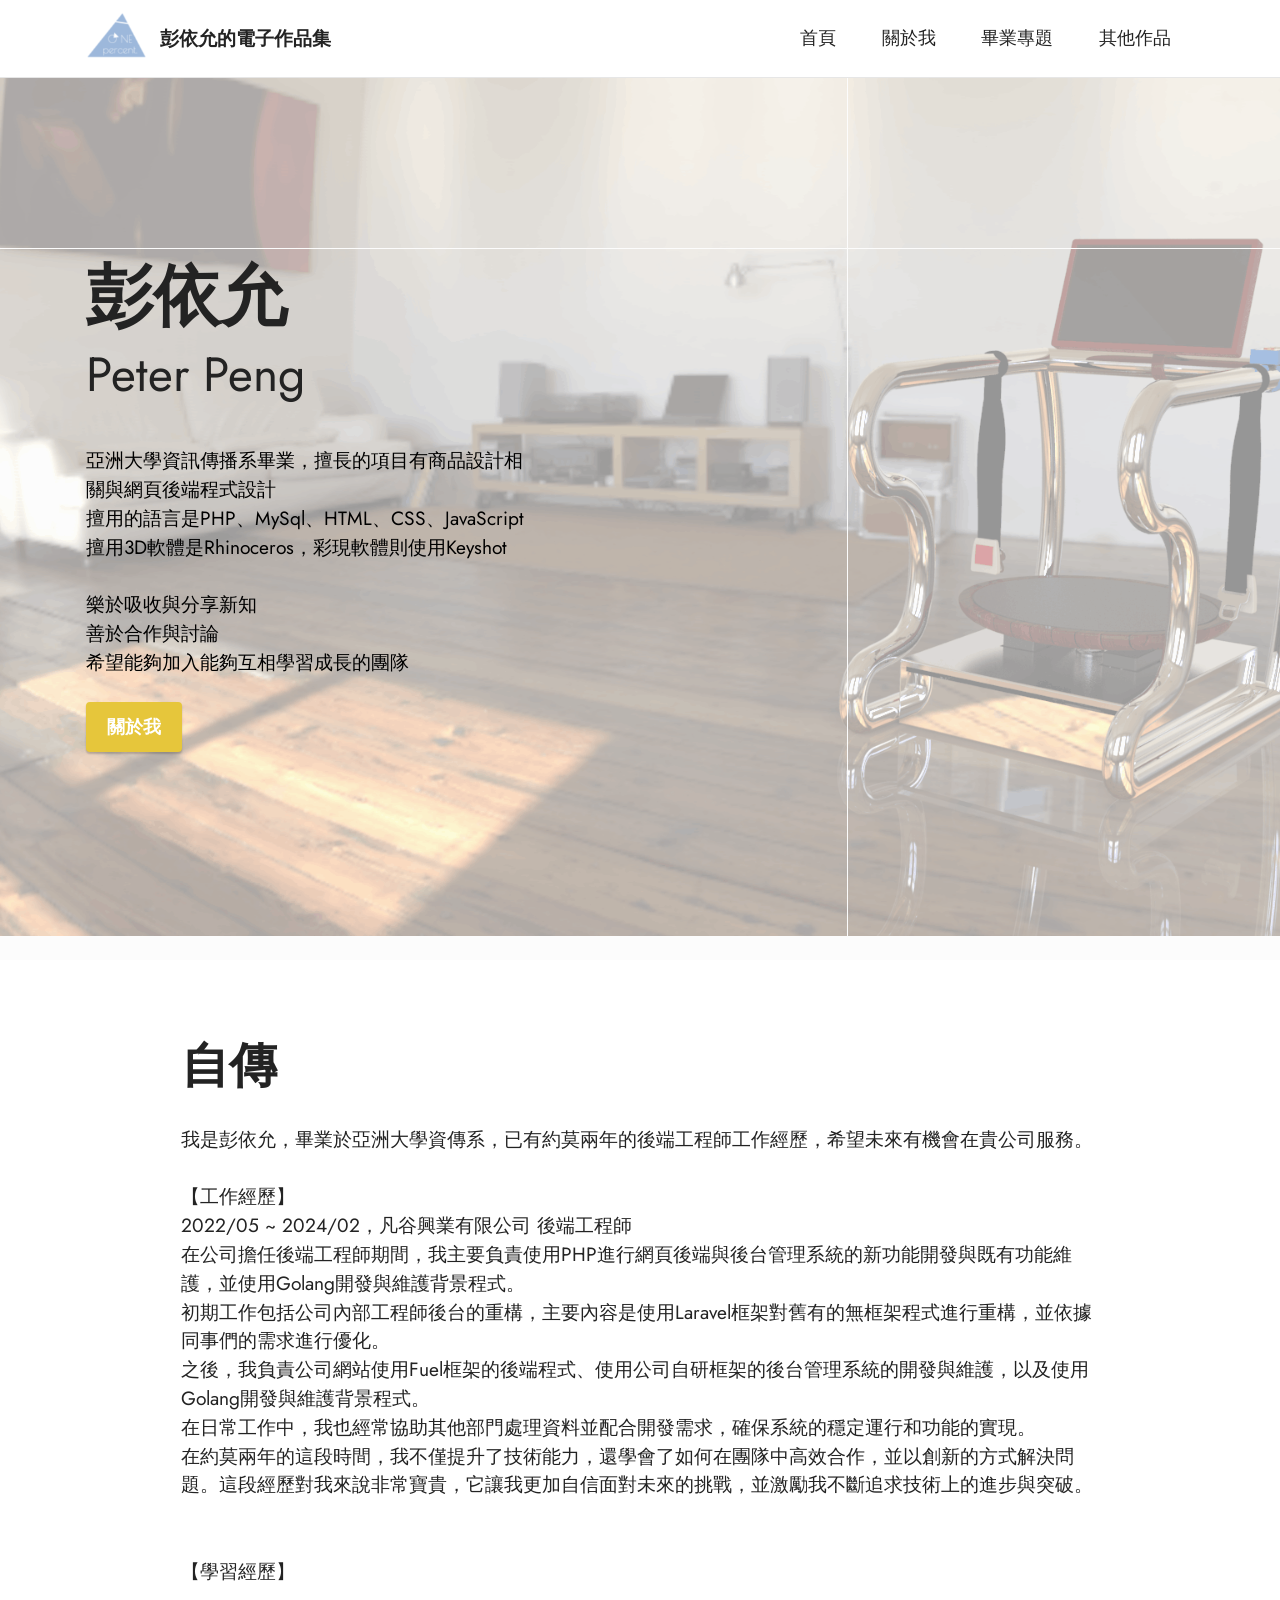
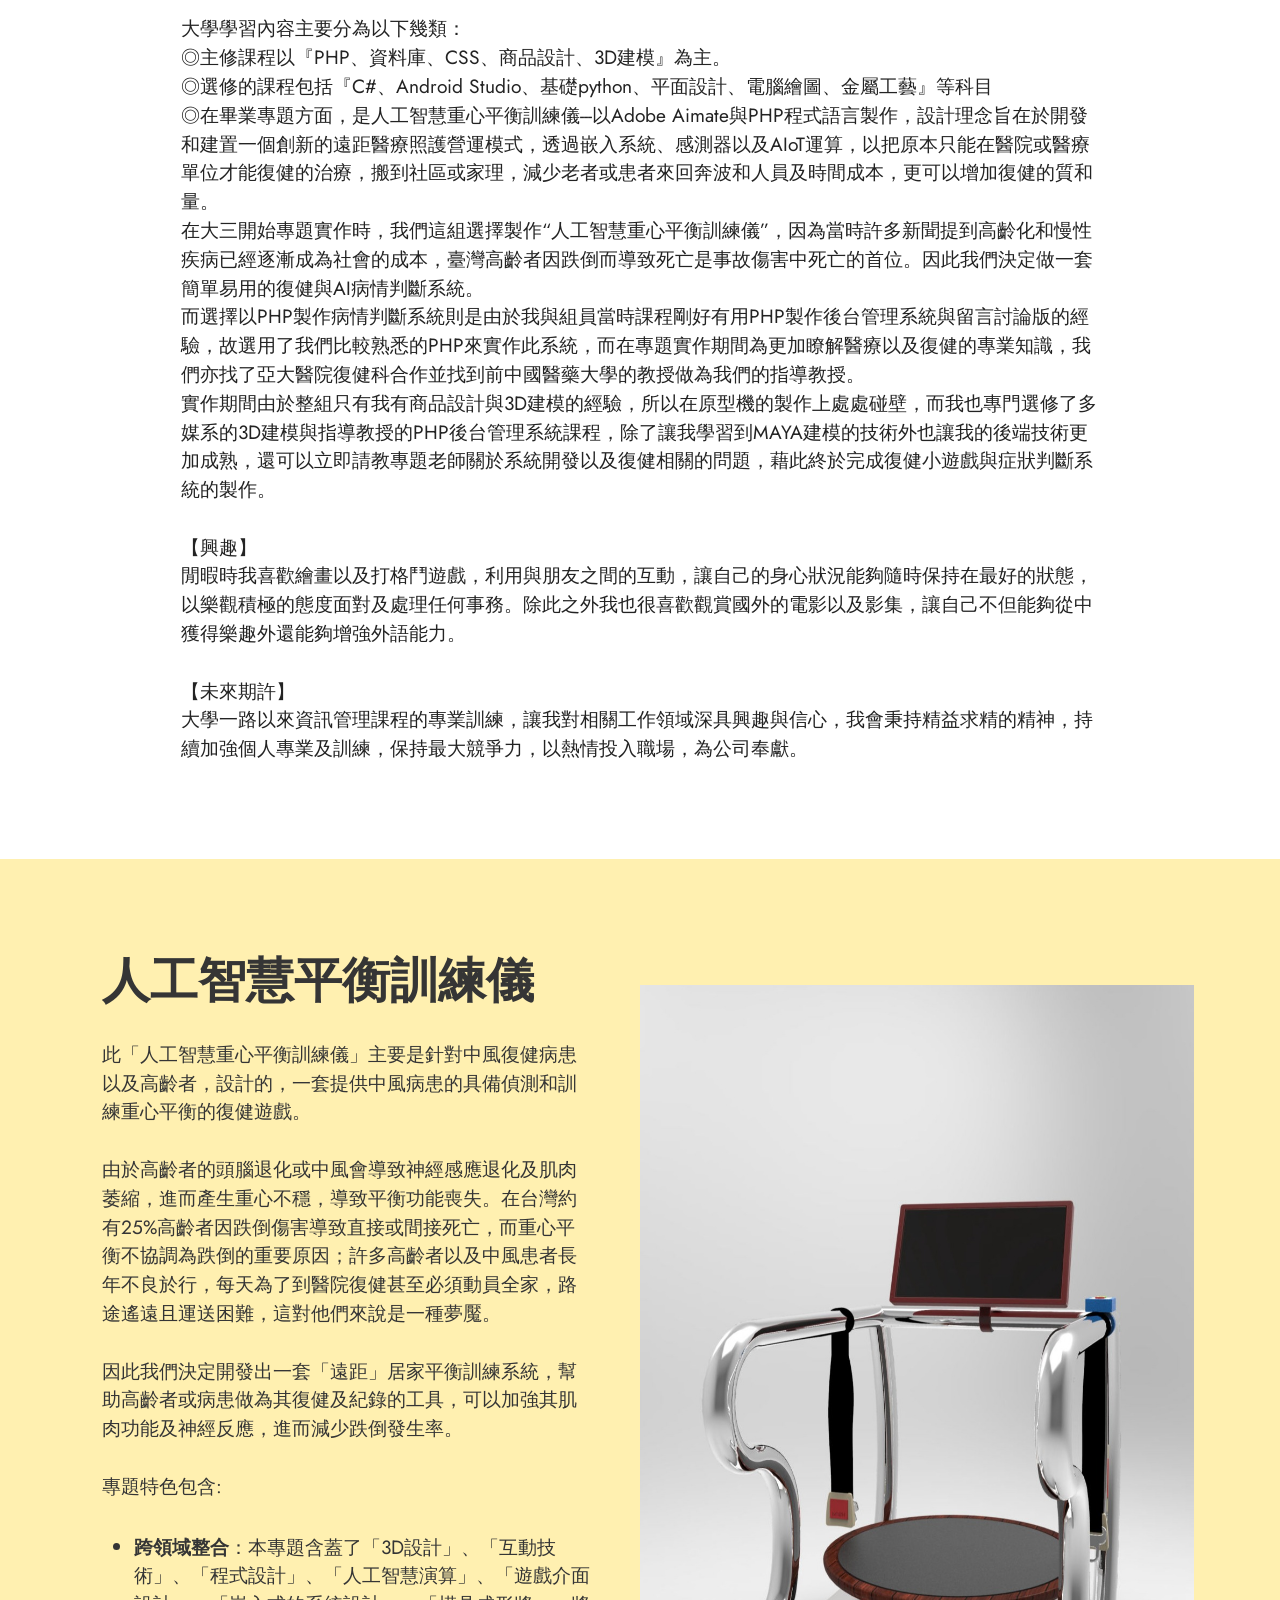
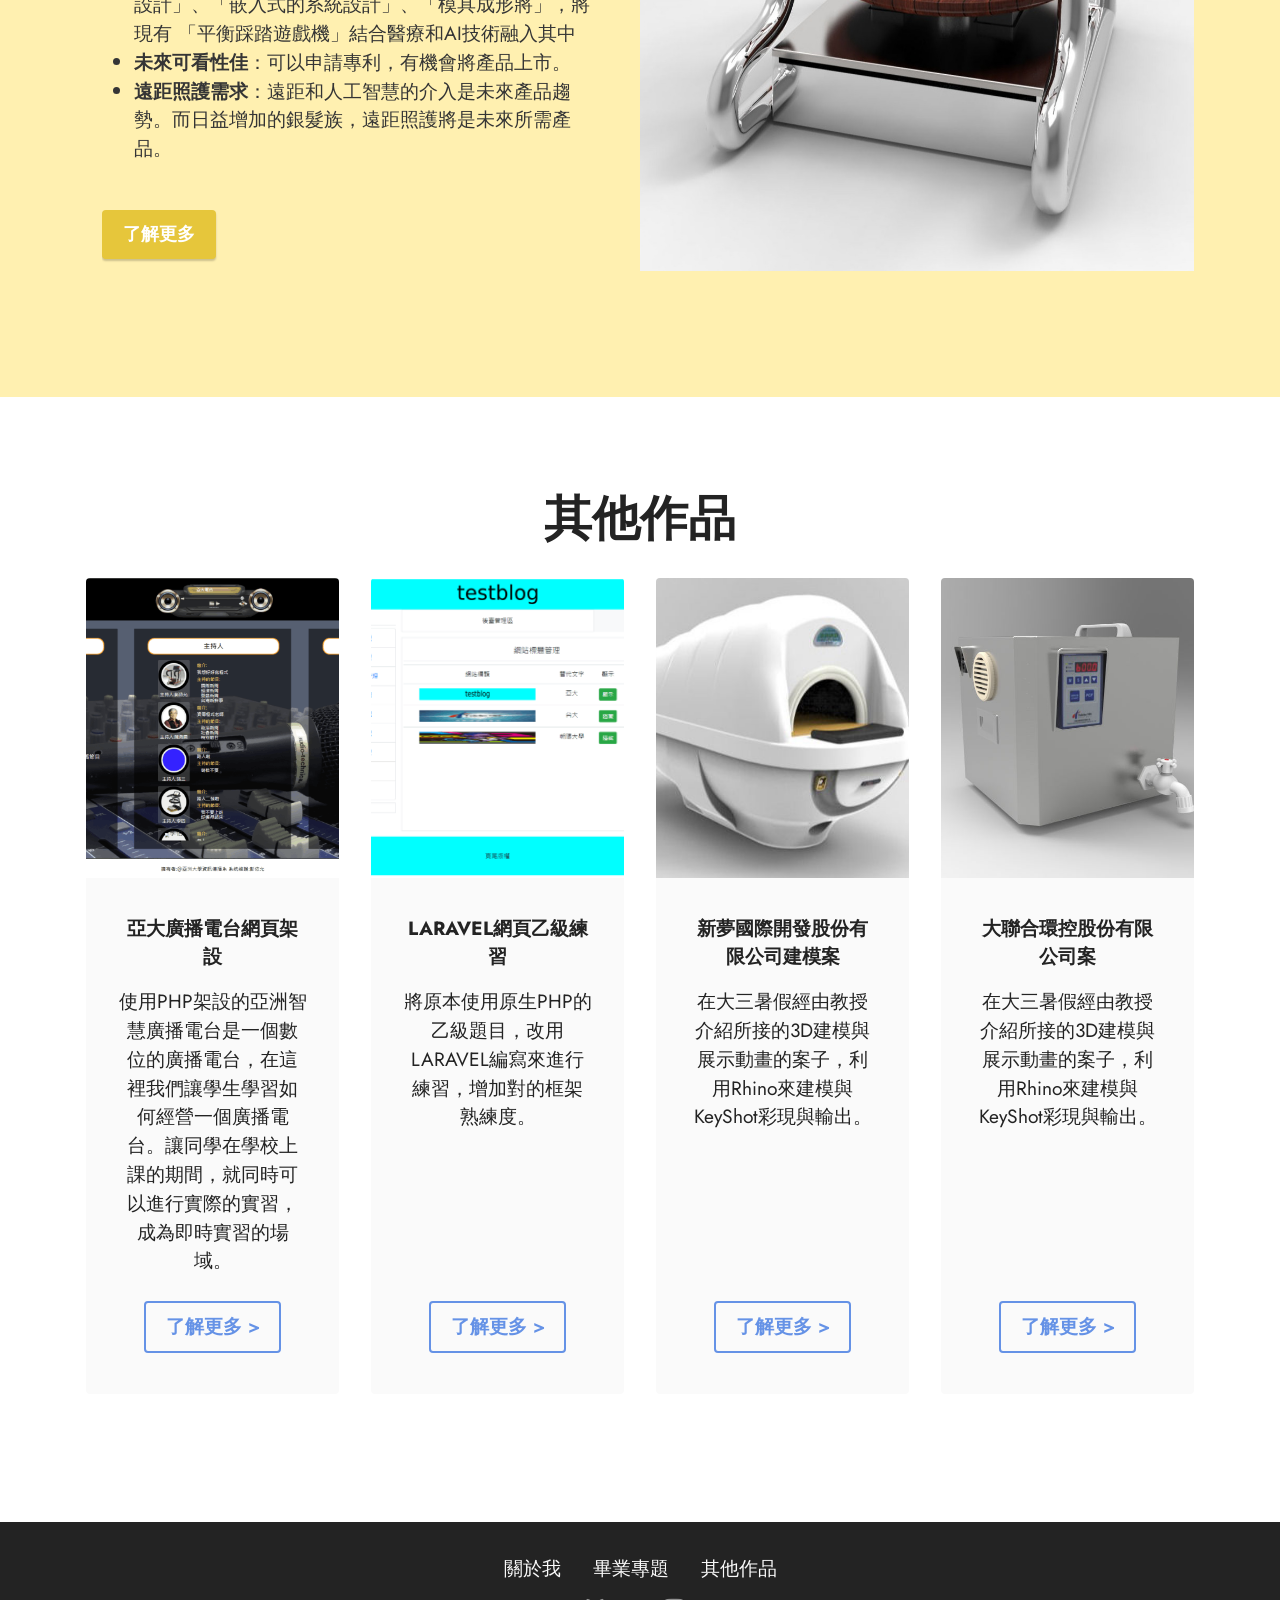
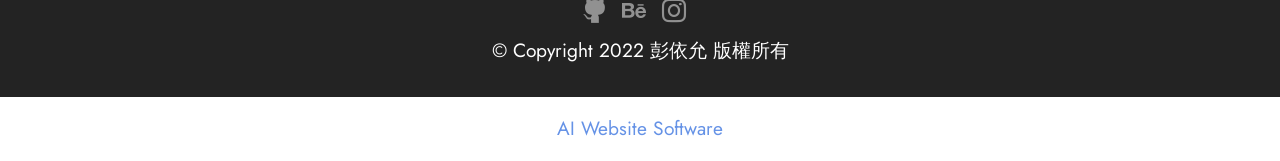
==== commit bfaa0a6f: "ver_2024" ====
--- a/index.html
+++ b/index.html
@@ -7,13 +7,12 @@
     <meta http-equiv="X-UA-Compatible" content="IE=edge">
     <meta name="generator" content="Mobirise v5.6.5, mobirise.com">
     <meta name="twitter:card" content="summary_large_image" />
-    <meta name="twitter:image:src" content="">
-    <meta property="og:image" content="">
+    <meta name="twitter:image:src" content>
+    <meta property="og:image" content>
     <meta name="twitter:title" content="彭依允的電子作品集">
     <meta name="viewport" content="width=device-width, initial-scale=1, minimum-scale=1">
     <link rel="shortcut icon" href="assets/images/-1-121x121.png" type="image/x-icon">
-    <meta name="description" content="">
-
+    <meta name="description" content>
 
     <title>彭依允的電子作品集</title>
     <link rel="stylesheet" href="assets/web/assets/mobirise-icons2/mobirise2.css">
@@ -24,13 +23,15 @@
     <link rel="stylesheet" href="assets/dropdown/css/style.css">
     <link rel="stylesheet" href="assets/socicon/css/styles.css">
     <link rel="stylesheet" href="assets/theme/css/style.css">
-    <link rel="preload" href="https://fonts.googleapis.com/css?family=Jost:100,200,300,400,500,600,700,800,900,100i,200i,300i,400i,500i,600i,700i,800i,900i&display=swap" as="style" onload="this.onload=null;this.rel='stylesheet'">
-    <noscript><link rel="stylesheet" href="https://fonts.googleapis.com/css?family=Jost:100,200,300,400,500,600,700,800,900,100i,200i,300i,400i,500i,600i,700i,800i,900i&display=swap"></noscript>
+    <link rel="preload"
+        href="https://fonts.googleapis.com/css?family=Jost:100,200,300,400,500,600,700,800,900,100i,200i,300i,400i,500i,600i,700i,800i,900i&display=swap"
+        as="style" onload="this.onload=null;this.rel='stylesheet'">
+    <noscript>
+        <link rel="stylesheet"
+            href="https://fonts.googleapis.com/css?family=Jost:100,200,300,400,500,600,700,800,900,100i,200i,300i,400i,500i,600i,700i,800i,900i&display=swap">
+    </noscript>
     <link rel="preload" as="style" href="assets/mobirise/css/mbr-additional.css">
     <link rel="stylesheet" href="assets/mobirise/css/mbr-additional.css" type="text/css">
-
-
-
 
 </head>
 
@@ -42,29 +43,35 @@
             <div class="container">
                 <div class="navbar-brand">
                     <span class="navbar-logo">
-                    <a href="https://mobiri.se">
-                        <img src="assets/images/-1-121x121.png" alt="Mobirise" style="height: 3.8rem;">
-                    </a>
-                </span>
-                    <span class="navbar-caption-wrap"><a class="navbar-caption text-black display-7" href="https://mobiri.se">彭依允的電子作品集</a></span>
-                </div>
-                <button class="navbar-toggler" type="button" data-toggle="collapse" data-bs-toggle="collapse" data-target="#navbarSupportedContent" data-bs-target="#navbarSupportedContent" aria-controls="navbarNavAltMarkup" aria-expanded="false" aria-label="Toggle navigation">
-                <div class="hamburger">
-                    <span></span>
-                    <span></span>
-                    <span></span>
-                    <span></span>
-                </div>
-            </button>
+                        <a href="https://mobiri.se">
+                            <img src="assets/images/-1-121x121.png" alt="Mobirise" style="height: 3.8rem;">
+                        </a>
+                    </span>
+                    <span class="navbar-caption-wrap"><a class="navbar-caption text-black display-7"
+                            href="https://mobiri.se">彭依允的電子作品集</a></span>
+                </div>
+                <button class="navbar-toggler" type="button" data-toggle="collapse" data-bs-toggle="collapse"
+                    data-target="#navbarSupportedContent" data-bs-target="#navbarSupportedContent"
+                    aria-controls="navbarNavAltMarkup" aria-expanded="false" aria-label="Toggle navigation">
+                    <div class="hamburger">
+                        <span></span>
+                        <span></span>
+                        <span></span>
+                        <span></span>
+                    </div>
+                </button>
                 <div class="collapse navbar-collapse" id="navbarSupportedContent">
                     <ul class="navbar-nav nav-dropdown nav-right" data-app-modern-menu="true">
-                        <li class="nav-item"><a class="nav-link link text-black text-primary display-4" href="index.html#header1-k">首頁</a></li>
-                        <li class="nav-item"><a class="nav-link link text-black text-primary display-4" href="index.html#content5-n">關於我</a></li>
-                        <li class="nav-item"><a class="nav-link link text-black text-primary display-4" href="index.html#features12-p">畢業專題</a></li>
-                        <li class="nav-item"><a class="nav-link link text-black text-primary display-4" href="index.html#content3-s">其他作品</a></li>
+                        <li class="nav-item"><a class="nav-link link text-black text-primary display-4"
+                                href="index.html#header1-k">首頁</a></li>
+                        <li class="nav-item"><a class="nav-link link text-black text-primary display-4"
+                                href="index.html#content5-n">關於我</a></li>
+                        <li class="nav-item"><a class="nav-link link text-black text-primary display-4"
+                                href="index.html#features12-p">畢業專題</a></li>
+                        <li class="nav-item"><a class="nav-link link text-black text-primary display-4"
+                                href="index.html#content3-s">其他作品</a></li>
                     </ul>
 
-
                 </div>
             </div>
         </nav>
@@ -72,8 +79,6 @@
     </section>
 
     <section data-bs-version="5.1" class="header1 cid-t0YIp9qZBy mbr-fullscreen mbr-parallax-background" id="header1-k">
-
-
 
         <div class="mbr-overlay" style="opacity: 0.6; background-color: rgb(250, 250, 250);"></div>
 
@@ -83,12 +88,14 @@
                     <h1 class="mbr-section-title mbr-fonts-style mb-3 display-1"><strong>彭依允</strong></h1>
                     <h2 class="mbr-section-subtitle mbr-fonts-style mb-3 display-2">
                         Peter Peng</h2>
-                    <p class="mbr-text mbr-fonts-style display-7"><br>亞洲大學資訊傳播系畢業，擅長的項目有商品設計相關與網頁後端程式設計<br> 擅用的語言是PHP、MySql、HTML、CSS、JavaScript
-                        <br>擅用3D軟體是Rhinoceros，彩現軟體則使用Keyshot
+                    <p class="mbr-text mbr-fonts-style display-7"><br>亞洲大學資訊傳播系畢業，擅長的項目有商品設計相關與網頁後端程式設計<br>
+                        擅用的語言是PHP、MySql、HTML、CSS、JavaScript<br>擅用3D軟體是Rhinoceros，彩現軟體則使用Keyshot
                         <br><br>樂於吸收與分享新知
                         <br>善於合作與討論
-                        <br>希望能夠加入能夠互相學習成長的團隊<br></p>
-                    <div class="mbr-section-btn mt-3"><a class="btn btn-warning display-4" href="index.html#content5-n">關於我</a></div>
+                        <br>希望能夠加入能夠互相學習成長的團隊<br>
+                    </p>
+                    <div class="mbr-section-btn mt-3"><a class="btn btn-warning display-4"
+                            href="index.html#content5-n">關於我</a></div>
                 </div>
             </div>
         </div>
@@ -103,25 +110,18 @@
                         <strong>自傳</strong>
                     </h3>
 
-                    <p class="mbr-text mbr-fonts-style display-7">　我是彭依允，畢業於亞洲大學資傳系，就讀大學期間藉由學校專題、課程以及課餘活動，讓我不斷地發現自己的興趣及方向。
+                    <p class="mbr-text mbr-fonts-style display-7">
+                        我是彭依允，畢業於亞洲大學資傳系，已有約莫兩年的後端工程師工作經歷，希望未來有機會在貴公司服務。<br><br>【工作經歷】<br>2022/05
+                        ~ 2024/02，凡谷興業有限公司
+                        後端工程師<br>在公司擔任後端工程師期間，我主要負責使用PHP進行網頁後端與後台管理系統的新功能開發與既有功能維護，並使用Golang開發與維護背景程式。<br>初期工作包括公司內部工程師後台的重構，主要內容是使用Laravel框架對舊有的無框架程式進行重構，並依據同事們的需求進行優化。<br>之後，我負責公司網站使用Fuel框架的後端程式、使用公司自研框架的後台管理系統的開發與維護，以及使用Golang開發與維護背景程式。<br>在日常工作中，我也經常協助其他部門處理資料並配合開發需求，確保系統的穩定運行和功能的實現。<br>在約莫兩年的這段時間，我不僅提升了技術能力，還學會了如何在團隊中高效合作，並以創新的方式解決問題。這段經歷對我來說非常寶貴，它讓我更加自信面對未來的挑戰，並激勵我不斷追求技術上的進步與突破。<br>
                         <br>
                         <br>【學習經歷】
-                        <br>　　大學學習內容主要分為以下幾類：
-                        <br>　　　◎課程以『PHP、資料庫、CSS、商品設計、3D建模』為主。
-                        <br>　　　◎選修的課程包括『C#、Android Studio、基礎python、平面設計、電腦繪圖、金屬工藝』等科目
-                        <br>　　　◎在畢業專題方面，是人工智慧重心平衡訓練儀---以Adobe Aimate與PHP程式語言製作，設計理念旨在於開發和建置一個創新的遠距醫療照護營運模式，透過嵌入系統、感測器以及AIoT運算，以把原本只能在醫院或醫療單位才能復健的治療，搬到社區或家理，減少老者或患者來回奔波和人員及時間成本，更可以增加復健的質和量。
-                        <br>　　在大三開始專題實作時，我們這組選擇製作“人工智慧重心平衡訓練儀”，因為當時許多新聞提到高齡化和慢性疾病已經逐漸成為社會的成本，臺灣高齡者因跌
-                        <br>倒而導致死亡是事故傷害中死亡的首位。因此我們決定做一套簡單易用的復健與AI病情判斷系統。
-                        <br>　　而選擇以PHP製作病情判斷系統則是由於我與組員當時課程剛好有用PHP製作後台管理系統與留言討論版的經驗，故選用了我們比較熟悉的PHP來實作此系統，而在專題實作期間為更加瞭解醫療以及復健的專業知識，我們亦找了亞大醫院復健科合作並找到前中國醫藥大學的教授做為我們的指導教授。
-                        <br>　　實作期間由於整組只有我有商品設計與3D建模的經驗，所以在原型機的製作上處處碰壁，而我也專門選修了多媒系的3D建模與指導教授的PHP後台管理系統課程，除了讓我學習到MAYA建模的技術外也讓我的後端技術更加成熟，還可以立即請教專題老師關於系統開發以及復健相關的問題，藉此終於完成復健小遊戲與症狀判斷系統的製作。
                         <br>
-                        <br>【興趣】
-                        <br>　　課餘閒暇時，我喜歡繪畫以及跟朋友打桌球，利用與朋友同學之間的互動，讓自己的身心狀況能夠隨時保持在最好的狀態，以樂觀積極的態度面對及處理任何事務。除此之外我也很喜歡觀賞國外的電影以及影集，讓自己不但能夠從中獲得樂趣外還能夠增強外語能力。<br>
-                        <br>【成長心得】
-                        <br>　　在學的過程中，團隊的合作讓我深刻學習且瞭解到組員跟組員間、老師跟學生間溝通、協調以及合作的重要性，更清楚知道一個有目標一致性團隊所產生的力量有多大，且由於一直以來身邊遇到的老師及同儕皆是樂觀進取、親切熱忱，深受其感染使我對於未知的環境及挑戰能夠用最樂觀的角度、最小心的態度去面對它。<br>
-                        <br>【未來期許】
-                        <br>　　大學一路以來資訊管理課程的專業訓練，讓我對相關工作領域深具興趣與信心，我會秉持精益求精的精神，持續加強個人專業及訓練，保持最大競爭力，以熱情投入職場，為公司奉獻。
-                        <a href="https://drive.google.com/drive/folders/1xOjzeq3d7igdJlAGu5SQFGHxq81DBM6q?usp＝sharing" class="text-primary" target="_blank"><br></a>
+                        <br>大學學習內容主要分為以下幾類：<br>◎主修課程以『PHP、資料庫、CSS、商品設計、3D建模』為主。<br>◎選修的課程包括『C#、Android
+                        Studio、基礎python、平面設計、電腦繪圖、金屬工藝』等科目<br>◎在畢業專題方面，是人工智慧重心平衡訓練儀---以Adobe
+                        Aimate與PHP程式語言製作，設計理念旨在於開發和建置一個創新的遠距醫療照護營運模式，透過嵌入系統、感測器以及AIoT運算，以把原本只能在醫院或醫療單位才能復健的治療，搬到社區或家理，減少老者或患者來回奔波和人員及時間成本，更可以增加復健的質和量。<br>在大三開始專題實作時，我們這組選擇製作“人工智慧重心平衡訓練儀”，因為當時許多新聞提到高齡化和慢性疾病已經逐漸成為社會的成本，臺灣高齡者因跌倒而導致死亡是事故傷害中死亡的首位。因此我們決定做一套簡單易用的復健與AI病情判斷系統。<br>而選擇以PHP製作病情判斷系統則是由於我與組員當時課程剛好有用PHP製作後台管理系統與留言討論版的經驗，故選用了我們比較熟悉的PHP來實作此系統，而在專題實作期間為更加瞭解醫療以及復健的專業知識，我們亦找了亞大醫院復健科合作並找到前中國醫藥大學的教授做為我們的指導教授。<br>實作期間由於整組只有我有商品設計與3D建模的經驗，所以在原型機的製作上處處碰壁，而我也專門選修了多媒系的3D建模與指導教授的PHP後台管理系統課程，除了讓我學習到MAYA建模的技術外也讓我的後端技術更加成熟，還可以立即請教專題老師關於系統開發以及復健相關的問題，藉此終於完成復健小遊戲與症狀判斷系統的製作。<br><br>【興趣】<br>閒暇時我喜歡繪畫以及打格鬥遊戲，利用與朋友之間的互動，讓自己的身心狀況能夠隨時保持在最好的狀態，以樂觀積極的態度面對及處理任何事務。除此之外我也很喜歡觀賞國外的電影以及影集，讓自己不但能夠從中獲得樂趣外還能夠增強外語能力。<br><br>【未來期許】<br>大學一路以來資訊管理課程的專業訓練，讓我對相關工作領域深具興趣與信心，我會秉持精益求精的精神，持續加強個人專業及訓練，保持最大競爭力，以熱情投入職場，為公司奉獻。<a
+                            href="https://drive.google.com/drive/folders/1xOjzeq3d7igdJlAGu5SQFGHxq81DBM6q?usp＝sharing"
+                            class="text-black" target="_blank"><br></a>
                     </p>
                 </div>
             </div>
@@ -129,8 +129,6 @@
     </section>
 
     <section data-bs-version="5.1" class="features11 cid-t14aGLSlzx" id="features12-p">
-
-
 
         <div class="container">
             <div class="m-0 row align-items-center">
@@ -139,17 +137,24 @@
                         <div class="card-box">
                             <h4 class="card-title mbr-fonts-style mb-4 display-2"><strong>人工智慧平衡訓練儀</strong>
                             </h4>
-                            <p class="mbr-text mbr-fonts-style mb-4 display-7">此「人工智慧重心平衡訓練儀」主要是針對中風復健病患以及高齡者，設計的，一套提供中風病患的具備偵測和訓練重心平衡的復健遊戲。<br><br>由於高齡者的頭腦退化或中風會導致神經感應退化及肌肉萎縮，進而產生重心不穩，導致平衡功能喪失。在台灣約有25%高齡者因跌倒傷害導致直接或間接死亡，而重心平衡不協調為跌倒的重要原因；許多高齡者以及中風患者長年不良於行，每天為了到醫院復健甚至必須動員全家，路途遙遠且運送困難，這對他們來說是一種夢魘。
+                            <p class="mbr-text mbr-fonts-style mb-4 display-7">
+                                此「人工智慧重心平衡訓練儀」主要是針對中風復健病患以及高齡者，設計的，一套提供中風病患的具備偵測和訓練重心平衡的復健遊戲。<br><br>由於高齡者的頭腦退化或中風會導致神經感應退化及肌肉萎縮，進而產生重心不穩，導致平衡功能喪失。在台灣約有25%高齡者因跌倒傷害導致直接或間接死亡，而重心平衡不協調為跌倒的重要原因；許多高齡者以及中風患者長年不良於行，每天為了到醫院復健甚至必須動員全家，路途遙遠且運送困難，這對他們來說是一種夢魘。
                                 <br>
-                                <br>因此我們決定開發出一套「遠距」居家平衡訓練系統，幫助高齡者或病患做為其復健及紀錄的工具，可以加強其肌肉功能及神經反應，進而減少跌倒發生率。<br><br>專題特色包含:</p>
+                                <br>因此我們決定開發出一套「遠距」居家平衡訓練系統，幫助高齡者或病患做為其復健及紀錄的工具，可以加強其肌肉功能及神經反應，進而減少跌倒發生率。<br><br>專題特色包含:
+                            </p>
                             <div class="mbr-text mbr-fonts-style counter-container display-7">
                                 <ul>
-                                    <li><span style="font-size: 1.2rem;"><strong>跨領域整合</strong>：本專題含蓋了「3D設計」、「互動技術」、「程式設計」、「</span>人工智慧演算」、「遊戲介面設計」、「嵌入式的系統設計」、<span style="font-size: 1.2rem;">「模具成形將」，將現有 「平衡踩踏遊戲機」結合醫療和AI技術融入其中</span></li>
-                                    <li><span style="font-size: 1.2rem;"><strong>未來可看性佳</strong>：可以申請專利，有機會將產品上市。</span></li>
+                                    <li><span
+                                            style="font-size: 1.2rem;"><strong>跨領域整合</strong>：本專題含蓋了「3D設計」、「互動技術」、「程式設計」、「</span>人工智慧演算」、「遊戲介面設計」、「嵌入式的系統設計」、<span
+                                            style="font-size: 1.2rem;">「模具成形將」，將現有
+                                            「平衡踩踏遊戲機」結合醫療和AI技術融入其中</span></li>
+                                    <li><span style="font-size: 1.2rem;"><strong>未來可看性佳</strong>：可以申請專利，有機會將產品上市。</span>
+                                    </li>
                                     <li><strong>遠距照護需求</strong>：遠距和人工智慧的介入是未來產品趨勢。而日益增加的銀髮族，遠距照護將是未來所需產品。</li>
                                 </ul>
                             </div>
-                            <div class="mbr-section-btn mb-4"><a class="btn btn-warning display-4" href="https://caseprofile.asia.edu.tw/%E5%BB%BA%E7%BD%AE%E5%85%B7%E4%BA%BA%E5%B7%A5%E6%99%BA%E6%85%A7%E7%9A%84%E4%B8%AD%E9%A2%A8%E5%BE%A9%E5%BB%BA%E5%8F%8A%E9%AB%98%E9%BD%A1%E8%80%85%E9%87%8D%E5%BF%83%E8%A8%93%E7%B7%B4%E5%B9%B3%E8%A1%A1/"
+                            <div class="mbr-section-btn mb-4"><a class="btn btn-warning display-4"
+                                    href="https://caseprofile.asia.edu.tw/%E5%BB%BA%E7%BD%AE%E5%85%B7%E4%BA%BA%E5%B7%A5%E6%99%BA%E6%85%A7%E7%9A%84%E4%B8%AD%E9%A2%A8%E5%BE%A9%E5%BB%BA%E5%8F%8A%E9%AB%98%E9%BD%A1%E8%80%85%E9%87%8D%E5%BF%83%E8%A8%93%E7%B7%B4%E5%B9%B3%E8%A1%A1/"
                                     target="_blank">了解更多</a></div>
                         </div>
                     </div>
@@ -164,7 +169,6 @@
     </section>
 
     <section data-bs-version="5.1" class="content3 cid-t1gC29zJWy" id="content3-s">
-
 
         <div class="container">
             <div class="mbr-section-head">
@@ -175,55 +179,69 @@
                 <div class="item features-image сol-12 col-md-6 col-lg-3 active">
                     <div class="item-wrapper">
                         <div class="item-img">
-                            <img src="assets/images/2021-07-22-155001-838x472.png" alt="Mobirise Website Builder" title="" data-slide-to="0" data-bs-slide-to="0">
+                            <img src="assets/images/2021-07-22-155001-838x472.png" alt="Mobirise Website Builder" title
+                                data-slide-to="0" data-bs-slide-to="0">
                         </div>
                         <div class="item-content">
 
                             <h6 class="item-subtitle mbr-fonts-style mt-1 display-7"><strong>亞大廣播電台網頁架設</strong></h6>
-                            <p class="mbr-text mbr-fonts-style mt-3 display-7">使用PHP架設的亞洲智慧廣播電台是一個數位的廣播電台，在這裡我們讓學生學習如何經營一個廣播電台。讓同學在學校上課的期間，就同時可以進行實際的實習，成為即時實習的場域。</p>
-                        </div>
-                        <div class="mbr-section-btn item-footer mt-2"><a href="https://github.com/wpeter1999/AsiaRadio" class="btn item-btn btn-primary-outline display-7" target="_blank">了解更多 &gt;</a></div>
+                            <p class="mbr-text mbr-fonts-style mt-3 display-7">
+                                使用PHP架設的亞洲智慧廣播電台是一個數位的廣播電台，在這裡我們讓學生學習如何經營一個廣播電台。讓同學在學校上課的期間，就同時可以進行實際的實習，成為即時實習的場域。</p>
+                        </div>
+                        <div class="mbr-section-btn item-footer mt-2"><a href="https://github.com/wpeter1999/AsiaRadio"
+                                class="btn item-btn btn-primary-outline display-7" target="_blank">了解更多 &gt;</a></div>
                     </div>
                 </div>
                 <div class="item features-image сol-12 col-md-6 col-lg-3">
                     <div class="item-wrapper">
                         <div class="item-img">
-                            <img src="assets/images/unknown-816x625.png" alt="Mobirise Website Builder" title="" data-slide-to="1" data-bs-slide-to="1">
+                            <img src="assets/images/unknown-816x625.png" alt="Mobirise Website Builder" title
+                                data-slide-to="1" data-bs-slide-to="1">
                         </div>
                         <div class="item-content">
 
                             <h6 class="item-subtitle mbr-fonts-style mt-1 display-7"><strong>LARAVEL網頁乙級練習</strong></h6>
-                            <p class="mbr-text mbr-fonts-style mt-3 display-7">將原本使用原生PHP的乙級題目，改用LARAVEL編寫來進行練習，增加對的框架熟練度。</p>
-                        </div>
-                        <div class="mbr-section-btn item-footer mt-2"><a href="https://github.com/wpeter1999/testblog" class="btn item-btn btn-primary-outline display-7" target="_blank">了解更多 &gt;</a></div>
+                            <p class="mbr-text mbr-fonts-style mt-3 display-7">
+                                將原本使用原生PHP的乙級題目，改用LARAVEL編寫來進行練習，增加對的框架熟練度。</p>
+                        </div>
+                        <div class="mbr-section-btn item-footer mt-2"><a href="https://github.com/wpeter1999/testblog"
+                                class="btn item-btn btn-primary-outline display-7" target="_blank">了解更多 &gt;</a></div>
                     </div>
                 </div>
                 <div class="item features-image сol-12 col-md-6 col-lg-3">
                     <div class="item-wrapper">
                         <div class="item-img">
-                            <img src="assets/images/0.27-669x376.jpg" alt="Mobirise Website Builder" title="" data-slide-to="2" data-bs-slide-to="2">
+                            <img src="assets/images/0.27-669x376.jpg" alt="Mobirise Website Builder" title
+                                data-slide-to="2" data-bs-slide-to="2">
                         </div>
                         <div class="item-content">
 
                             <h6 class="item-subtitle mbr-fonts-style mt-1 display-7"><strong>新夢國際開發股份有限公司建模案</strong>
                             </h6>
-                            <p class="mbr-text mbr-fonts-style mt-3 display-7">在大三暑假經由教授介紹所接的3D建模與展示動畫的案子，利用Rhino來建模與KeyShot彩現與輸出。<br>
+                            <p class="mbr-text mbr-fonts-style mt-3 display-7">
+                                在大三暑假經由教授介紹所接的3D建模與展示動畫的案子，利用Rhino來建模與KeyShot彩現與輸出。<br>
                             </p>
                         </div>
-                        <div class="mbr-section-btn item-footer mt-2"><a href="https://www.behance.net/gallery/140298049/_" class="btn item-btn btn-primary-outline display-7" target="_blank">了解更多 &gt;</a></div>
+                        <div class="mbr-section-btn item-footer mt-2"><a
+                                href="https://www.behance.net/gallery/140298049/_"
+                                class="btn item-btn btn-primary-outline display-7" target="_blank">了解更多 &gt;</a></div>
                     </div>
                 </div>
                 <div class="item features-image сol-12 col-md-6 col-lg-3">
                     <div class="item-wrapper">
                         <div class="item-img">
-                            <img src="assets/images/pcfhocl-816x577.jpg" alt="Mobirise Website Builder" title="" data-slide-to="3" data-bs-slide-to="3">
+                            <img src="assets/images/pcfhocl-816x577.jpg" alt="Mobirise Website Builder" title
+                                data-slide-to="3" data-bs-slide-to="3">
                         </div>
                         <div class="item-content">
 
                             <h6 class="item-subtitle mbr-fonts-style mt-1 display-7"><strong>大聯合環控股份有限公司案</strong></h6>
-                            <p class="mbr-text mbr-fonts-style mt-3 display-7">在大三暑假經由教授介紹所接的3D建模與展示動畫的案子，利用Rhino來建模與KeyShot彩現與輸出。</p>
-                        </div>
-                        <div class="mbr-section-btn item-footer mt-2"><a href="https://www.behance.net/gallery/140245865/_" class="btn item-btn btn-primary-outline display-7" target="_blank">了解更多 &gt;</a></div>
+                            <p class="mbr-text mbr-fonts-style mt-3 display-7">
+                                在大三暑假經由教授介紹所接的3D建模與展示動畫的案子，利用Rhino來建模與KeyShot彩現與輸出。</p>
+                        </div>
+                        <div class="mbr-section-btn item-footer mt-2"><a
+                                href="https://www.behance.net/gallery/140245865/_"
+                                class="btn item-btn btn-primary-outline display-7" target="_blank">了解更多 &gt;</a></div>
                     </div>
                 </div>
 
@@ -232,32 +250,22 @@
     </section>
 
     <section data-bs-version="5.1" class="footer3 cid-t3C0zUxcIJ" once="footers" id="footer3-14">
-
-
-
-
 
         <div class="container">
             <div class="media-container-row align-center mbr-white">
                 <div class="row row-links">
                     <ul class="foot-menu">
 
-
-
-
-                        <li class="foot-menu-item mbr-fonts-style display-7"><a href="index.html#header1-k" class="text-white">首頁</a></li>
-                        <li class="foot-menu-item mbr-fonts-style display-7"><a href="index.html#content5-n" class="text-white">關於我</a></li>
-                        <li class="foot-menu-item mbr-fonts-style display-7"><a href="index.html#features12-p" class="text-white">畢業專題</a><br></li>
-                        <li class="foot-menu-item mbr-fonts-style display-7"><a href="index.html#content3-s" class="text-white">其他作品</a></li>
+                        <li class="foot-menu-item mbr-fonts-style display-7"><a href="index.html#content5-n"
+                                class="text-white">關於我</a></li>
+                        <li class="foot-menu-item mbr-fonts-style display-7"><a href="index.html#features12-p"
+                                class="text-white">畢業專題</a><br></li>
+                        <li class="foot-menu-item mbr-fonts-style display-7"><a href="index.html#content3-s"
+                                class="text-white">其他作品</a></li>
                     </ul>
                 </div>
                 <div class="row social-row">
                     <div class="social-list align-right pb-2">
-
-
-
-
-
 
                         <div class="soc-item">
                             <a href="https://github.com/wpeter1999" target="_blank">
@@ -283,8 +291,25 @@
                 </div>
             </div>
         </div>
-
-
+    </section>
+    <section class="display-7"
+        style="padding: 0;align-items: center;justify-content: center;flex-wrap: wrap;    align-content: center;display: flex;position: relative;height: 4rem;">
+        <a href="https://mobiri.se/2468681"
+            style="flex: 1 1;height: 4rem;position: absolute;width: 100%;z-index: 1;"><img alt style="height: 4rem;"
+                src="[data-uri]"></a>
+        <p style="margin: 0;text-align: center;" class="display-7">&#8204;</p><a style="z-index:1"
+            href="https://mobirise.com/builder/ai-website-builder.html">AI
+            Website Software</a>
+    </section>
+    <script src="assets/bootstrap/js/bootstrap.bundle.min.js"></script>
+    <script src="assets/parallax/jarallax.js"></script>
+    <script src="assets/smoothscroll/smooth-scroll.js"></script>
+    <script src="assets/ytplayer/index.js"></script>
+    <script src="assets/dropdown/js/navbar-dropdown.js"></script>
+    <script src="assets/theme/js/script.js"></script>
+
+    <div id="scrollToTop" class="scrollToTop mbr-arrow-up"><a style="text-align: center;"><i
+                class="mbr-arrow-up-icon mbr-arrow-up-icon-cm cm-icon cm-icon-smallarrow-up"></i></a></div>
 </body>
 
 </html>
